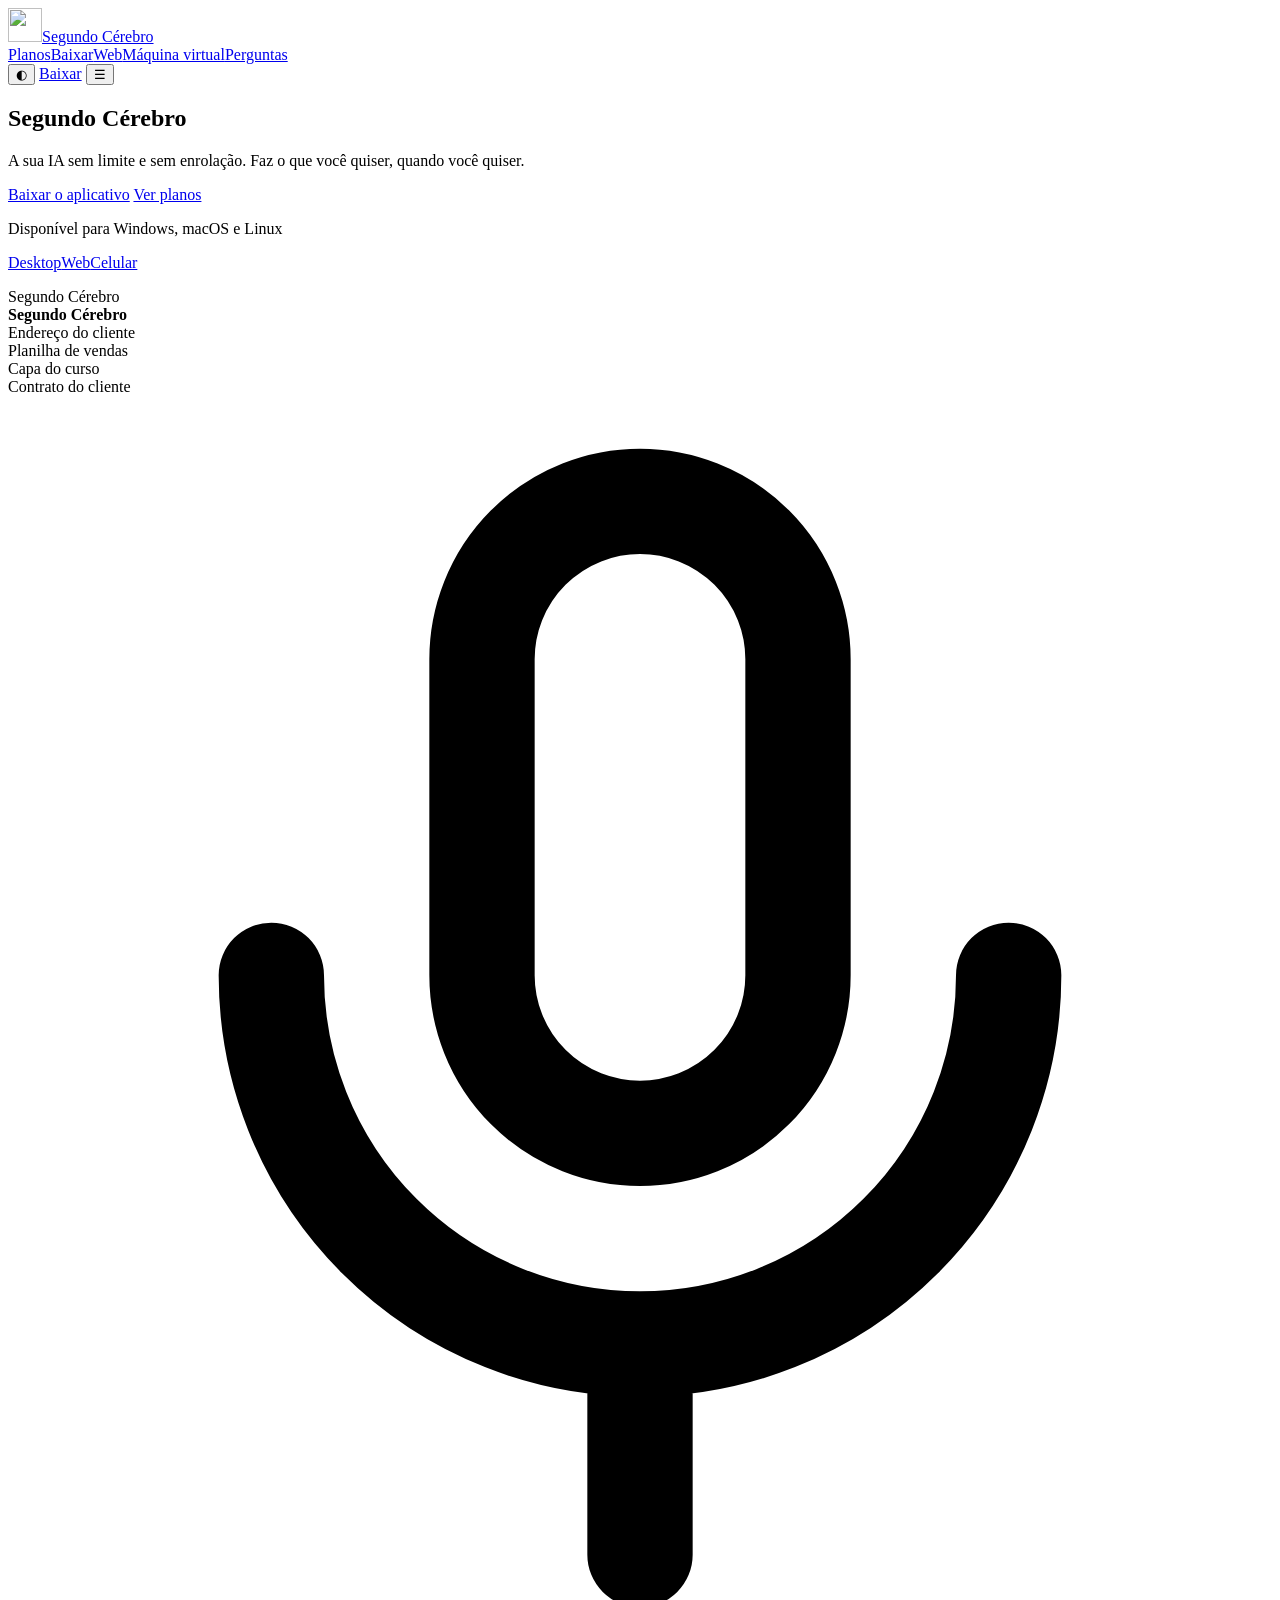
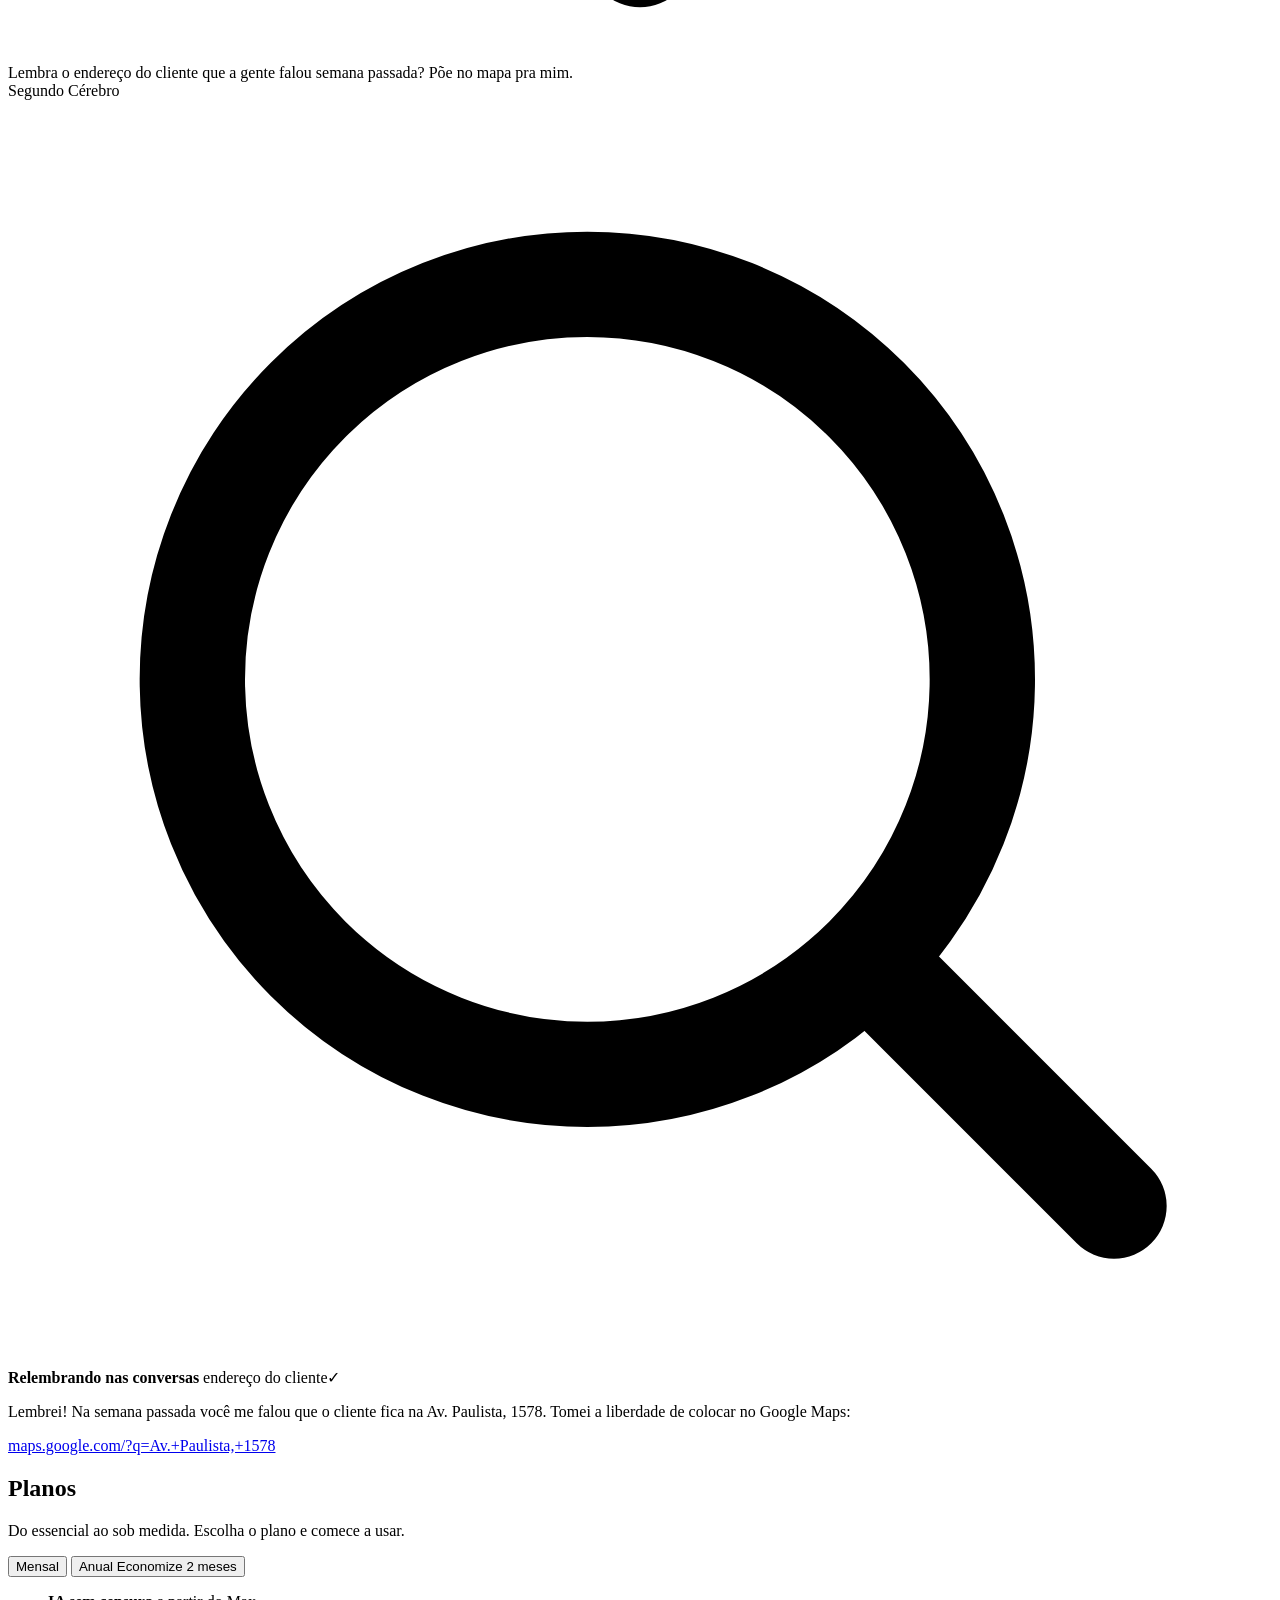
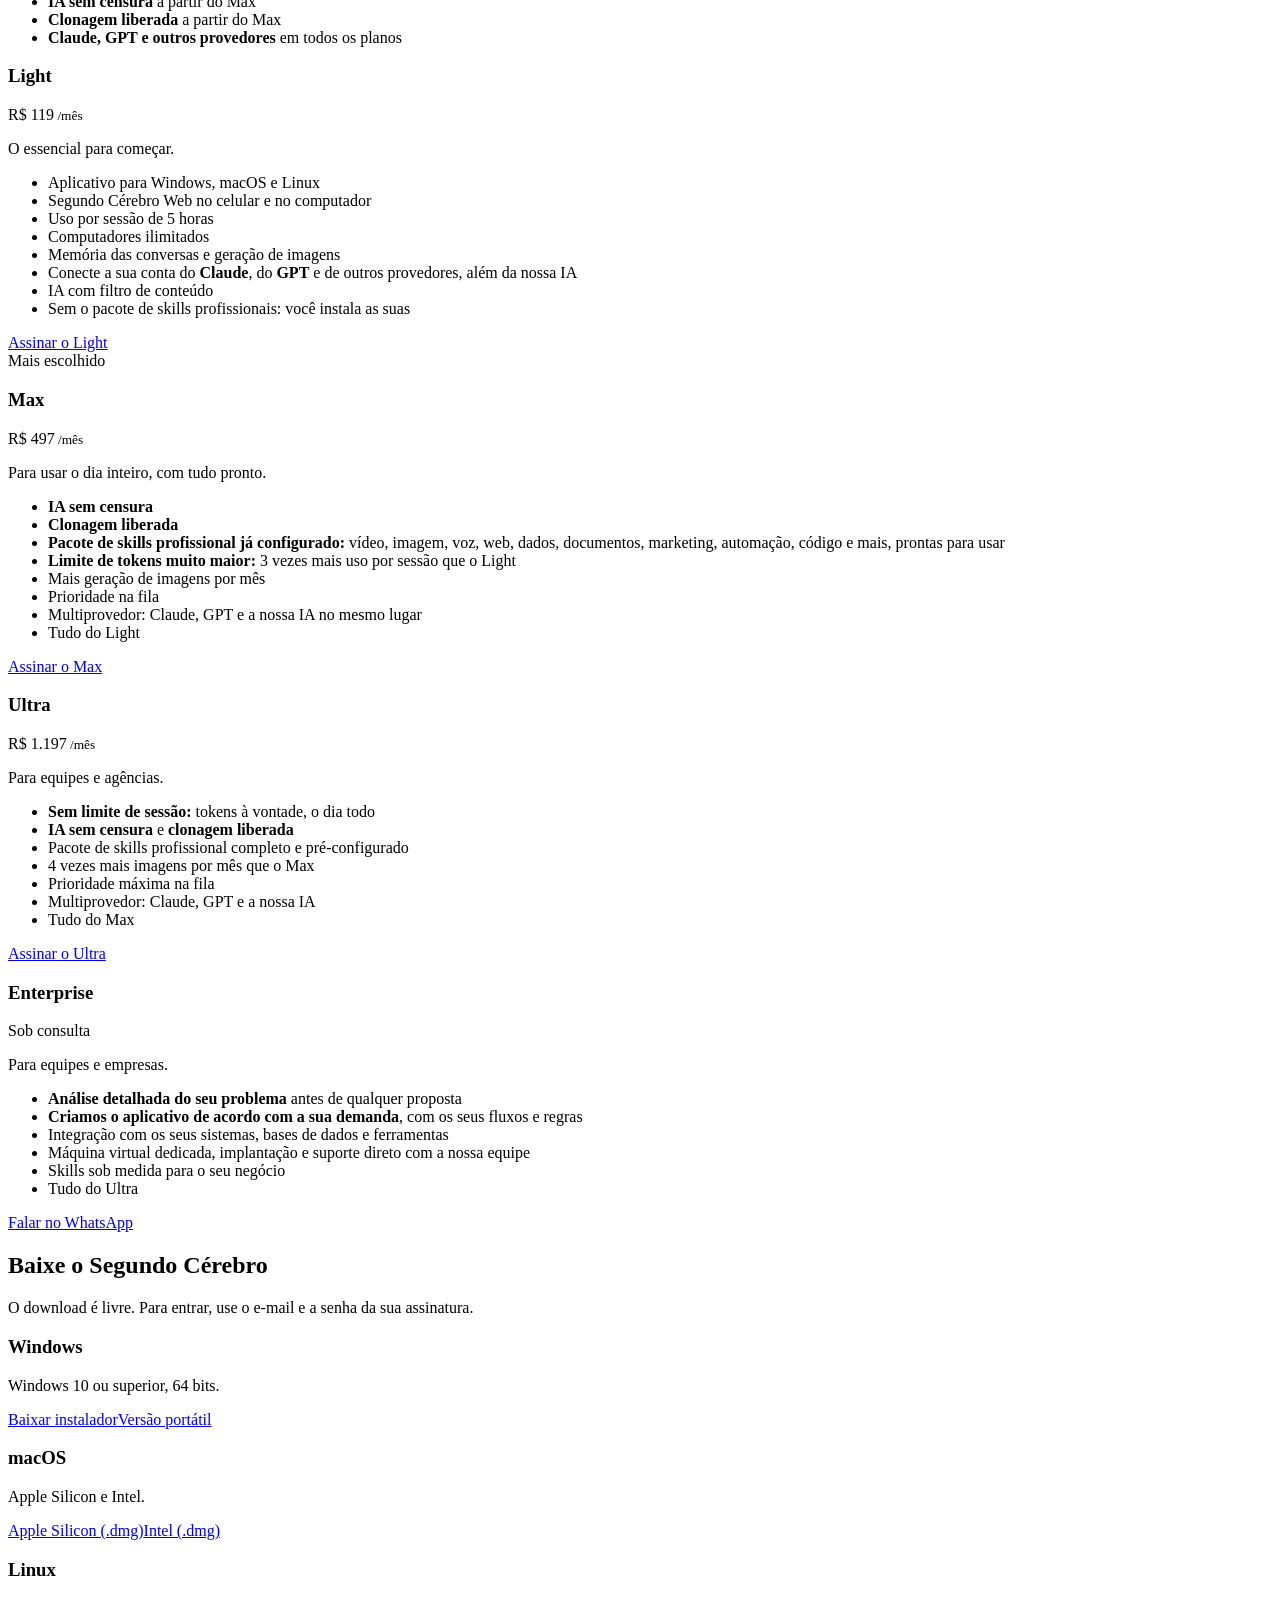
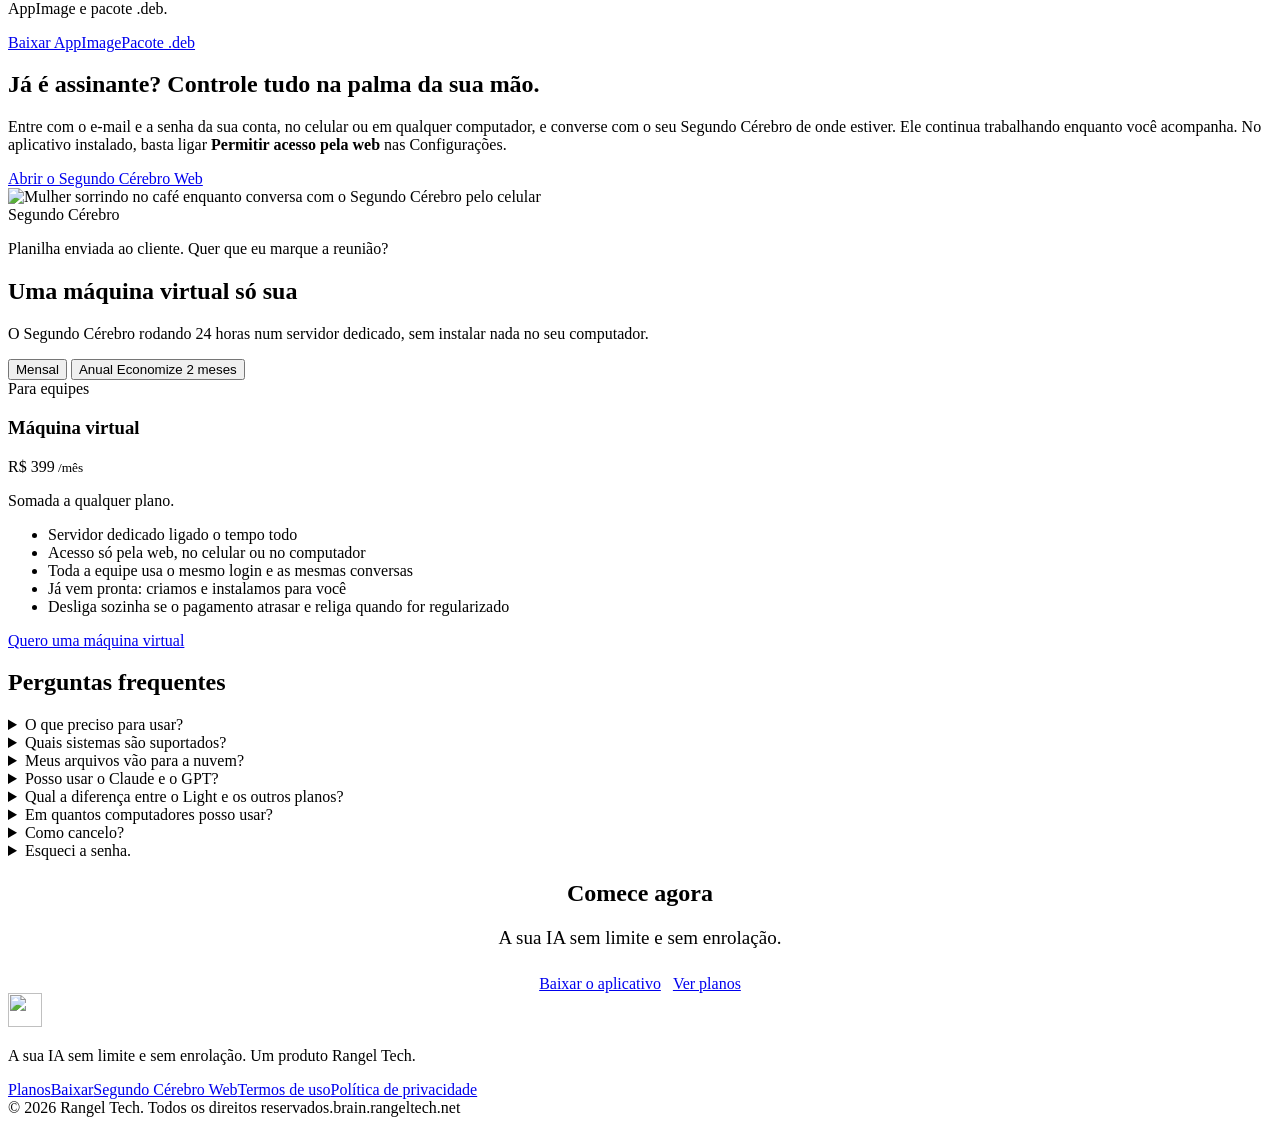
==== public/index.html @ 6debfc60 "Site: Ultra a R$ 1.197" ====
<!doctype html>
<html lang="pt-BR">
<head>
<meta charset="utf-8">
<meta name="viewport" content="width=device-width,initial-scale=1">
<title>Segundo Cérebro · a sua IA sem limite e sem enrolação</title>
<meta name="description" content="A sua IA sem limite e sem enrolação. Faz o que você quiser, quando você quiser.">
<meta property="og:title" content="Segundo Cérebro">
<meta property="og:description" content="O agente de IA que trabalha no seu computador: arquivos, navegador, código, imagens e memória das conversas.">
<meta property="og:type" content="website">
<meta property="og:url" content="https://brain.rangeltech.net/">
<meta name="theme-color" content="#faf6f0">
<link rel="icon" type="image/png" href="/assets/favicon.png">
<link rel="stylesheet" href="/assets/style.css?v=0.1.16">
<script>try{var t=localStorage.getItem('tema');if(t)document.documentElement.dataset.theme=t}catch(e){}</script>
</head>
<body>
<header class="topo">
  <div class="wrap">
    <a class="marca" href="/" aria-label="Segundo Cérebro, início"><img src="/assets/img/logo.png" alt="" width="34" height="34">Segundo Cérebro</a>
    <nav class="menu" id="menu" aria-label="Principal"><a href="#planos">Planos</a><a href="#baixar">Baixar</a><a href="#web">Web</a><a href="#maquina-virtual">Máquina virtual</a><a href="#faq">Perguntas</a></nav>
    <div class="topo-acoes">
      <button class="tema" id="tema" aria-label="Alternar claro e escuro" title="Alternar claro e escuro">◐</button>
      <a class="btn pri peq" href="#baixar" data-baixar>Baixar</a>
      <button class="burger" id="burger" aria-label="Abrir menu" aria-expanded="false" aria-controls="menu">☰</button>
    </div>
  </div>
</header>

<main>
<section class="hero" id="topo">
  <div class="wrap">
    <h1>Segundo Cérebro</h1>
    <p class="sub">A sua IA sem limite e sem enrolação. Faz o que você quiser, quando você quiser.</p>
    <div class="cta">
      <a class="btn pri" href="#baixar" data-baixar-grande>Baixar o aplicativo</a>
      <a class="btn sec" href="#planos">Ver planos</a>
    </div>
    <p class="nota">Disponível para Windows, macOS e Linux</p>
    <p class="superf"><a href="#baixar">Desktop</a><a href="#web">Web</a><a href="#web">Celular</a></p>

    <div class="janela" aria-hidden="true">
      <div class="janela-barra"><i></i><i></i><i></i><span>Segundo Cérebro</span></div>
      <div class="janela-corpo">
        <div class="lat">
          <b><img src="/assets/img/logo.png" alt="">Segundo Cérebro</b>
          <div class="it on">Endereço do cliente</div><div class="it">Planilha de vendas</div><div class="it">Capa do curso</div><div class="it">Contrato do cliente</div>
        </div>
        <div class="chat">
          <div class="bolha"><span class="mic" title="ditado por voz"><svg viewBox="0 0 24 24" fill="none" stroke="currentColor" stroke-width="2" stroke-linecap="round" stroke-linejoin="round"><rect x="9" y="2" width="6" height="12" rx="3"/><path d="M5 11a7 7 0 0 0 14 0M12 18v4"/></svg></span>Lembra o endereço do cliente que a gente falou semana passada? Põe no mapa pra mim.</div>
          <div class="resp">
            <div class="quem"><img src="/assets/img/logo.png" alt="">Segundo Cérebro</div>
            <div class="ferr"><svg viewBox="0 0 24 24" fill="none" stroke="currentColor" stroke-width="2" stroke-linecap="round" stroke-linejoin="round"><circle cx="11" cy="11" r="7.5"/><path d="m21 21-4.3-4.3"/></svg><span><b>Relembrando nas conversas</b> endereço do cliente</span><span class="ok">✓</span></div>
            <p>Lembrei! Na semana passada você me falou que o cliente fica na Av. Paulista, 1578. Tomei a liberdade de colocar no Google Maps:</p>
            <a class="lnk" href="#" tabindex="-1">maps.google.com/?q=Av.+Paulista,+1578</a>
          </div>
        </div>
      </div>
    </div>
  </div>
</section>

<section id="planos" class="alt">
  <div class="wrap">
    <div class="tit"><h2>Planos</h2><p>Do essencial ao sob medida. Escolha o plano e comece a usar.</p></div>
    <div class="alterna" role="group" aria-label="Ciclo de cobrança">
      <button type="button" data-ciclo="mensal" aria-pressed="false">Mensal</button>
      <button type="button" data-ciclo="anual" aria-pressed="true">Anual <span class="etq">Economize 2 meses</span></button>
    </div>
    <ul class="destaques" aria-label="Diferenciais">
      <li><b>IA sem censura</b> a partir do Max</li>
      <li><b>Clonagem liberada</b> a partir do Max</li>
      <li><b>Claude, GPT e outros provedores</b> em todos os planos</li>
    </ul>
    <div class="planos quatro">
      <article class="plano">
        <h3>Light</h3><div class="p">R$ 119<small> /mês</small></div><p class="desc">O essencial para começar.</p>
        <ul>
          <li>Aplicativo para Windows, macOS e Linux</li>
          <li>Segundo Cérebro Web no celular e no computador</li>
          <li>Uso por sessão de 5 horas</li>
          <li>Computadores ilimitados</li>
          <li>Memória das conversas e geração de imagens</li>
          <li>Conecte a sua conta do <b>Claude</b>, do <b>GPT</b> e de outros provedores, além da nossa IA</li>
          <li>IA com filtro de conteúdo</li>
          <li class="nao">Sem o pacote de skills profissionais: você instala as suas</li>
        </ul>
        <a class="btn sec" data-plano="light" href="#planos">Assinar o Light</a>
      </article>
      <article class="plano dest">
        <span class="flag">Mais escolhido</span>
        <h3>Max</h3><div class="p">R$ 497<small> /mês</small></div><p class="desc">Para usar o dia inteiro, com tudo pronto.</p>
        <ul>
          <li><b>IA sem censura</b></li>
          <li><b>Clonagem liberada</b></li>
          <li><b>Pacote de skills profissional já configurado:</b> vídeo, imagem, voz, web, dados, documentos, marketing, automação, código e mais, prontas para usar</li>
          <li><b>Limite de tokens muito maior:</b> 3 vezes mais uso por sessão que o Light</li>
          <li>Mais geração de imagens por mês</li>
          <li>Prioridade na fila</li>
          <li>Multiprovedor: Claude, GPT e a nossa IA no mesmo lugar</li>
          <li>Tudo do Light</li>
        </ul>
        <a class="btn pri" data-plano="max" href="#planos">Assinar o Max</a>
      </article>
      <article class="plano">
        <h3>Ultra</h3><div class="p">R$ 1.197<small> /mês</small></div><p class="desc">Para equipes e agências.</p>
        <ul>
          <li><b>Sem limite de sessão:</b> tokens à vontade, o dia todo</li>
          <li><b>IA sem censura</b> e <b>clonagem liberada</b></li>
          <li>Pacote de skills profissional completo e pré-configurado</li>
          <li>4 vezes mais imagens por mês que o Max</li>
          <li>Prioridade máxima na fila</li>
          <li>Multiprovedor: Claude, GPT e a nossa IA</li>
          <li>Tudo do Max</li>
        </ul>
        <a class="btn sec" data-plano="ultra" href="#planos">Assinar o Ultra</a>
      </article>
      <article class="plano">
        <h3>Enterprise</h3><div class="p consulta">Sob consulta</div><p class="desc">Para equipes e empresas.</p>
        <ul>
          <li><b>Análise detalhada do seu problema</b> antes de qualquer proposta</li>
          <li><b>Criamos o aplicativo de acordo com a sua demanda</b>, com os seus fluxos e regras</li>
          <li>Integração com os seus sistemas, bases de dados e ferramentas</li>
          <li>Máquina virtual dedicada, implantação e suporte direto com a nossa equipe</li>
          <li>Skills sob medida para o seu negócio</li>
          <li>Tudo do Ultra</li>
        </ul>
        <a class="btn pri" data-wa href="https://wa.me/5562985613482?text=Ol%C3%A1%21%20Quero%20falar%20sobre%20o%20plano%20Enterprise%20do%20Segundo%20C%C3%A9rebro." rel="noopener">Falar no WhatsApp</a>
      </article>
    </div>
    <p class="nota-plano" id="nota-planos"></p>
  </div>
</section>

<section id="baixar">
  <div class="wrap">
    <div class="tit"><h2>Baixe o Segundo Cérebro</h2><p>O download é livre. Para entrar, use o e-mail e a senha da sua assinatura.</p></div>
    <div class="downs">
      <article class="down" data-os="win"><h3>Windows</h3><p>Windows 10 ou superior, 64 bits.</p><div class="btns"><a class="btn pri" data-asset="win-setup" href="https://github.com/RangelTech/second-brain/releases/latest/download/Segundo-Cerebro-Windows.exe">Baixar instalador</a><a class="btn sec peq" data-asset="win-portable" href="https://github.com/RangelTech/second-brain/releases/latest/download/Segundo-Cerebro-Windows-Portatil.exe">Versão portátil</a></div></article>
      <article class="down" data-os="mac"><h3>macOS</h3><p>Apple Silicon e Intel.</p><div class="btns"><a class="btn pri" data-asset="mac-arm" href="https://github.com/RangelTech/second-brain/releases/latest/download/Segundo-Cerebro-macOS-arm64.dmg">Apple Silicon (.dmg)</a><a class="btn sec peq" data-asset="mac-intel" href="https://github.com/RangelTech/second-brain/releases/latest/download/Segundo-Cerebro-macOS-x64.dmg">Intel (.dmg)</a></div></article>
      <article class="down" data-os="linux"><h3>Linux</h3><p>AppImage e pacote .deb.</p><div class="btns"><a class="btn pri" data-asset="linux-appimage" href="https://github.com/RangelTech/second-brain/releases/latest/download/Segundo-Cerebro-Linux.AppImage">Baixar AppImage</a><a class="btn sec peq" data-asset="linux-deb" href="https://github.com/RangelTech/second-brain/releases/latest/download/Segundo-Cerebro-Linux.deb">Pacote .deb</a></div></article>
    </div>
    <p class="versao" id="versao"></p>
  </div>
</section>

<section id="web" class="alt">
  <div class="wrap web">
    <div>
      <h2>Já é assinante? Controle tudo na palma da sua mão.</h2>
      <p>Entre com o e-mail e a senha da sua conta, no celular ou em qualquer computador, e converse com o seu Segundo Cérebro de onde estiver. Ele continua trabalhando enquanto você acompanha. No aplicativo instalado, basta ligar <b>Permitir acesso pela web</b> nas Configurações.</p>
      <a class="btn pri" data-web href="https://remoto.rangeltech.net/" rel="noopener">Abrir o Segundo Cérebro Web</a>
    </div>
    <div class="foto"><img src="/assets/img/celular.jpg" alt="Mulher sorrindo no café enquanto conversa com o Segundo Cérebro pelo celular" width="900" height="797" loading="lazy">
      <div class="flutua"><div class="quem"><img src="/assets/img/logo.png" alt="">Segundo Cérebro</div><p>Planilha enviada ao cliente. Quer que eu marque a reunião?</p></div></div>
  </div>
</section>

<section id="maquina-virtual">
  <div class="wrap">
    <div class="tit"><h2>Uma máquina virtual só sua</h2><p>O Segundo Cérebro rodando 24 horas num servidor dedicado, sem instalar nada no seu computador.</p></div>
    <div class="alterna" role="group" aria-label="Ciclo de cobrança">
      <button type="button" data-ciclo="mensal" aria-pressed="false">Mensal</button>
      <button type="button" data-ciclo="anual" aria-pressed="true">Anual <span class="etq">Economize 2 meses</span></button>
    </div>
    <div class="planos" style="grid-template-columns:minmax(0,420px);justify-content:center">
      <article class="plano dest">
        <span class="flag">Para equipes</span>
        <h3>Máquina virtual</h3><div class="p">R$ 399<small> /mês</small></div><p class="desc">Somada a qualquer plano.</p>
        <ul>
          <li>Servidor dedicado ligado o tempo todo</li>
          <li>Acesso só pela web, no celular ou no computador</li>
          <li>Toda a equipe usa o mesmo login e as mesmas conversas</li>
          <li>Já vem pronta: criamos e instalamos para você</li>
          <li>Desliga sozinha se o pagamento atrasar e religa quando for regularizado</li>
        </ul>
        <a class="btn pri" data-plano="vm" href="#maquina-virtual">Quero uma máquina virtual</a>
      </article>
    </div>
    <p class="nota-plano" id="nota-vm"></p>
  </div>
</section>

<section id="faq">
  <div class="wrap">
    <div class="tit"><h2>Perguntas frequentes</h2></div>
    <div class="faq">
      <details><summary>O que preciso para usar?</summary><p>Baixar o aplicativo (grátis) e ter uma assinatura ativa. Depois do pagamento você cria a sua senha, nossa equipe libera o acesso e é só entrar com e-mail e senha.</p></details>
      <details><summary>Quais sistemas são suportados?</summary><p>Windows 10 ou superior, macOS (Apple Silicon e Intel) e Linux (AppImage e .deb).</p></details>
      <details><summary>Meus arquivos vão para a nuvem?</summary><p>O agente trabalha no seu computador, na pasta que você escolhe. O que você escreve para a IA é processado nos nossos servidores para gerar a resposta.</p></details>
      <details><summary>Posso usar o Claude e o GPT?</summary><p>Sim, em todos os planos. Além da nossa IA, você conecta a sua conta do Claude, do GPT e de outros provedores e escolhe qual usar em cada conversa.</p></details>
      <details><summary>Qual a diferença entre o Light e os outros planos?</summary><p>O Light traz o essencial, com filtro de conteúdo e sem o pacote de skills. A partir do Max a IA é sem censura, a clonagem é liberada, o limite de uso é bem maior e o pacote de skills profissional já vem configurado.</p></details>
      <details><summary>Em quantos computadores posso usar?</summary><p>Em quantos você quiser: não há limite de computadores.</p></details>
      <details><summary>Como cancelo?</summary><p>Pela própria Cakto, no link do seu comprovante. O acesso vale até o fim do período pago.</p></details>
      <details><summary>Esqueci a senha.</summary><p>No aplicativo, toque em “Esqueci a senha” e informe o e-mail. Se não receber o link, fale com o suporte.</p></details>
    </div>
  </div>
</section>

<section class="alt fechar">
  <div class="wrap" style="text-align:center">
    <h2>Comece agora</h2>
    <p style="color:var(--mut);margin:14px 0 26px;font-size:19px">A sua IA sem limite e sem enrolação.</p>
    <div class="cta" style="display:flex;gap:12px;justify-content:center;flex-wrap:wrap"><a class="btn pri" href="#baixar" data-baixar-grande>Baixar o aplicativo</a><a class="btn sec" href="#planos">Ver planos</a></div>
  </div>
</section>
</main>

<footer class="fim">
  <div class="wrap">
    <div class="cols">
      <div><a class="marca" href="/" style="color:#fff"><img src="/assets/img/logo.png" alt="" width="34" height="34">Segundo Cérebro</a><p>A sua IA sem limite e sem enrolação. Um produto Rangel Tech.</p></div>
      <nav aria-label="Rodapé"><a href="#planos">Planos</a><a href="#baixar">Baixar</a><a href="#web">Segundo Cérebro Web</a><a href="/termos-de-uso/">Termos de uso</a><a href="/politica-de-privacidade/">Política de privacidade</a></nav>
    </div>
    <div class="copy"><span>© 2026 Rangel Tech. Todos os direitos reservados.</span><span>brain.rangeltech.net</span></div>
  </div>
</footer>
<div class="modal" id="modal-plano" role="dialog" aria-modal="true" aria-labelledby="mp-titulo" hidden>
  <div class="modal-caixa">
    <button class="modal-fechar" type="button" aria-label="Fechar" data-fechar>&times;</button>
    <div class="mp-resumo">
      <div class="alterna" role="group" aria-label="Ciclo de cobrança" style="margin:0 0 14px;width:100%">
        <button type="button" data-ciclo="mensal" aria-pressed="false" style="flex:1;justify-content:center">Mensal</button>
        <button type="button" data-ciclo="anual" aria-pressed="true" style="flex:1;justify-content:center">Anual <span class="etq">Economize 2 meses</span></button>
      </div>
      <span class="mp-rotulo">Seu plano</span>
      <h3 id="mp-titulo"></h3>
      <div class="p" id="mp-preco"></div>
      <p class="anual-info" id="mp-anual" hidden></p>
      <ul id="mp-lista"></ul>
    </div>
    <div class="mp-vm">
      <h4>Quer adicionar uma máquina virtual?</h4>
      <ul>
        <li>Servidor dedicado ligado 24 horas por dia, 7 dias por semana</li>
        <li>Acesso pelo celular ou pelo computador</li>
        <li>A equipe cuida e corrige se der algum problema</li>
        <li>Já vem pronta: criamos e instalamos para você</li>
        <li>Toda a equipe no mesmo login</li>
      </ul>
      <p class="mp-soma" id="mp-soma"><b>+ R$ 399</b> por mês, somados ao plano. Total: <b id="mp-total"></b> por mês.</p>
      <div class="mp-botoes">
        <a class="btn pri" id="mp-sim" href="#" rel="noopener">Sim, adicionar a máquina virtual</a>
        <a class="btn sec" id="mp-nao" href="#" rel="noopener">Não, só o plano</a>
      </div>
    </div>
  </div>
</div>
<script src="/assets/config.js?v=0.1.16"></script>
<script src="/assets/app.js?v=0.1.16"></script>
</body>
</html>
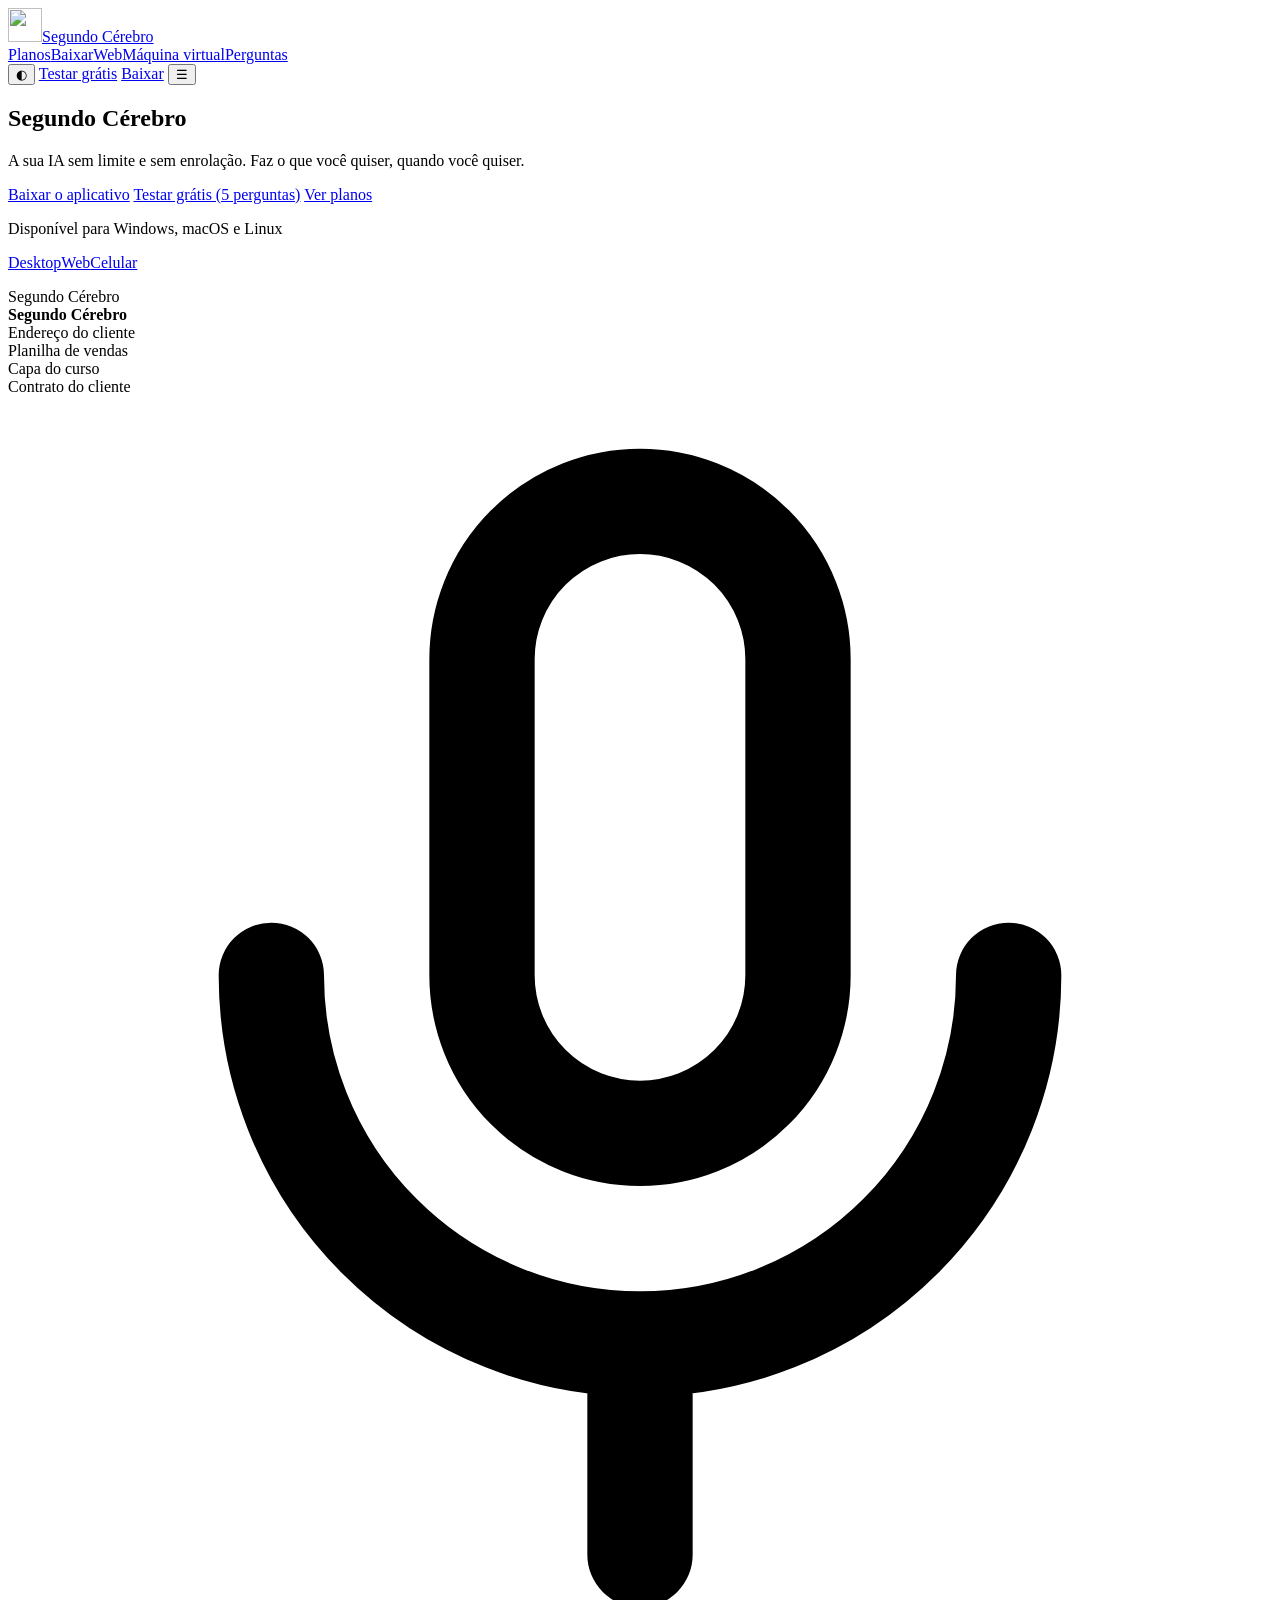
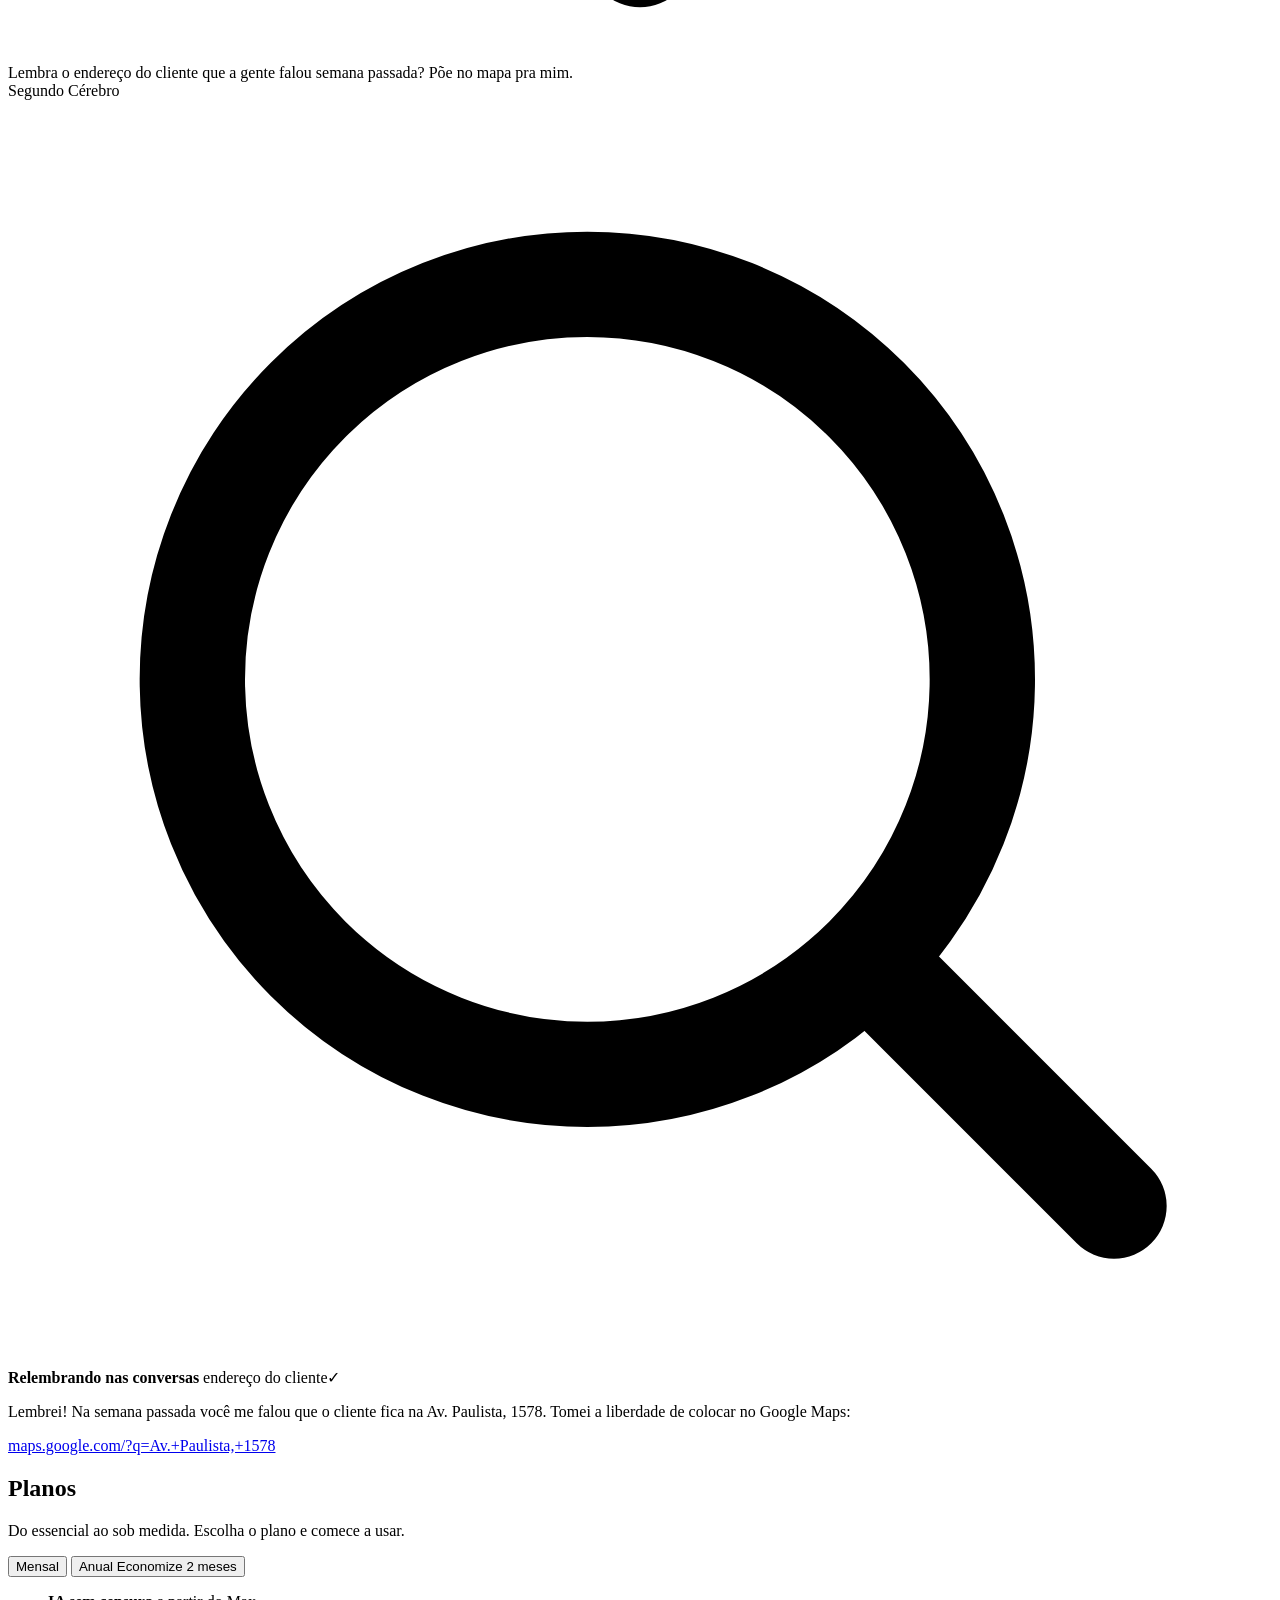
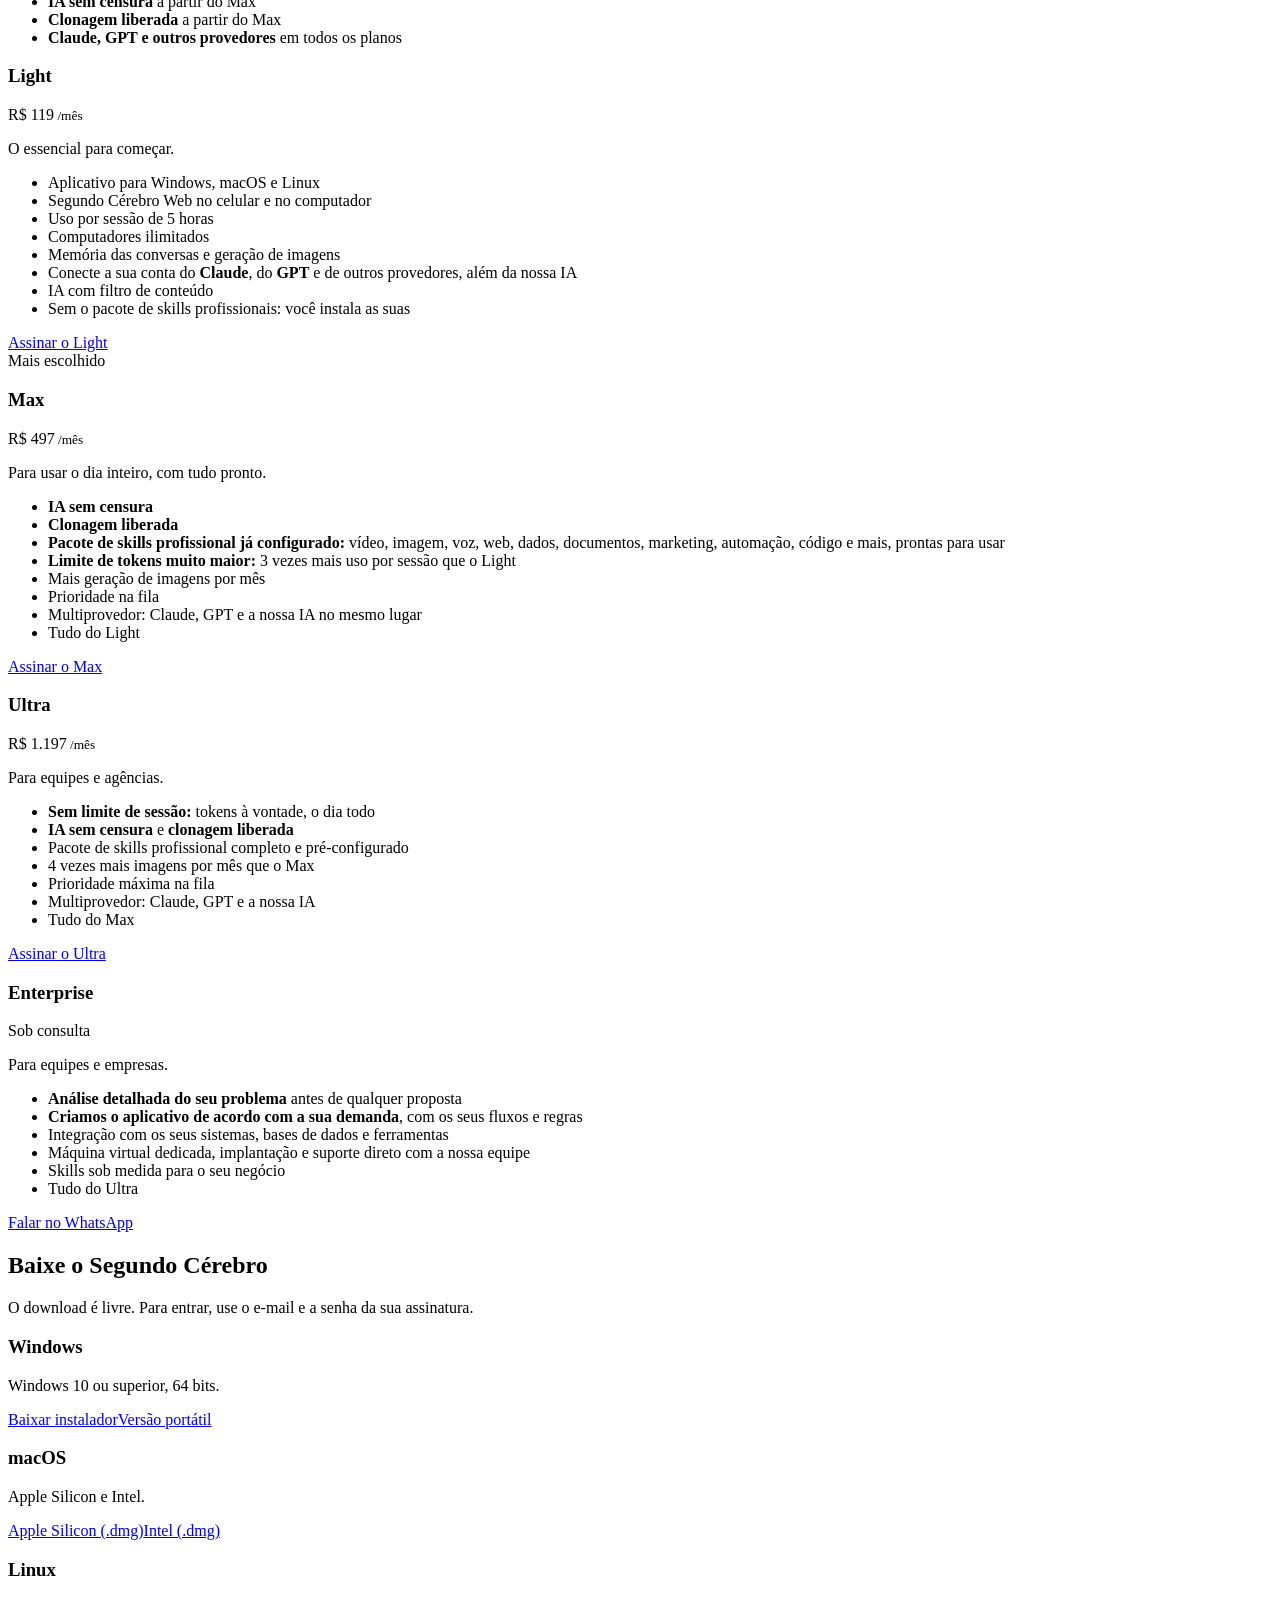
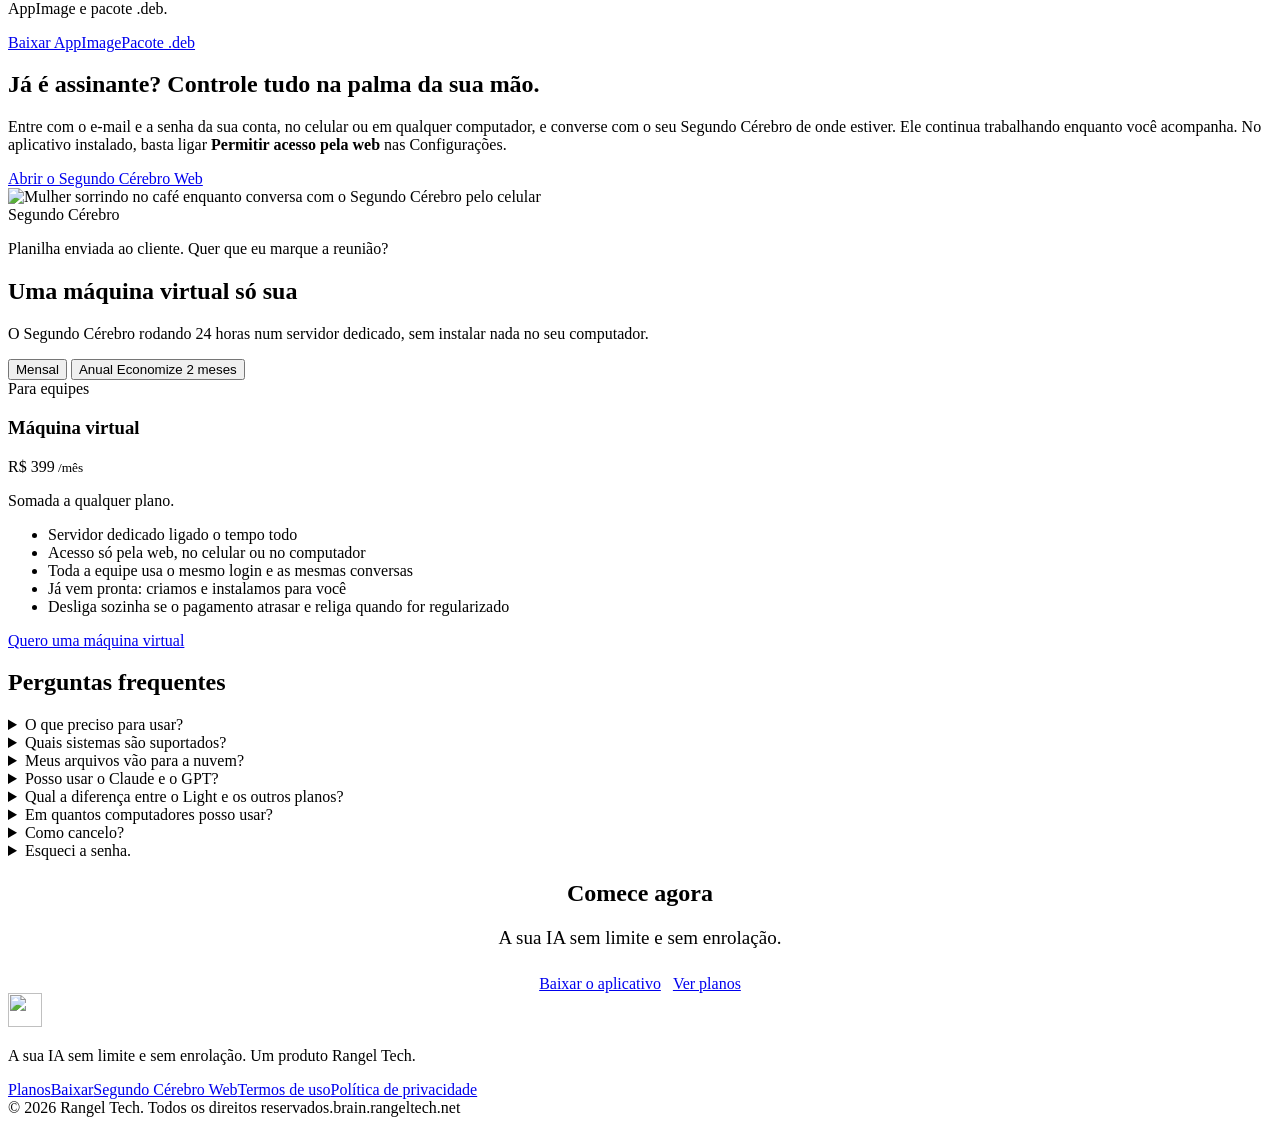
==== commit cc53eed8: "Teste gratis: pagina /testar (cadastro, codigo por e-mail, chat de 5 perguntas, planos no fim) e bot" ====
--- a/public/index.html
+++ b/public/index.html
@@ -11,7 +11,7 @@
 <meta property="og:url" content="https://brain.rangeltech.net/">
 <meta name="theme-color" content="#faf6f0">
 <link rel="icon" type="image/png" href="/assets/favicon.png">
-<link rel="stylesheet" href="/assets/style.css?v=0.1.16">
+<link rel="stylesheet" href="/assets/style.css?v=0.1.17">
 <script>try{var t=localStorage.getItem('tema');if(t)document.documentElement.dataset.theme=t}catch(e){}</script>
 </head>
 <body>
@@ -21,6 +21,7 @@
     <nav class="menu" id="menu" aria-label="Principal"><a href="#planos">Planos</a><a href="#baixar">Baixar</a><a href="#web">Web</a><a href="#maquina-virtual">Máquina virtual</a><a href="#faq">Perguntas</a></nav>
     <div class="topo-acoes">
       <button class="tema" id="tema" aria-label="Alternar claro e escuro" title="Alternar claro e escuro">◐</button>
+      <a class="btn sec peq" href="/testar/">Testar grátis</a>
       <a class="btn pri peq" href="#baixar" data-baixar>Baixar</a>
       <button class="burger" id="burger" aria-label="Abrir menu" aria-expanded="false" aria-controls="menu">☰</button>
     </div>
@@ -34,6 +35,7 @@
     <p class="sub">A sua IA sem limite e sem enrolação. Faz o que você quiser, quando você quiser.</p>
     <div class="cta">
       <a class="btn pri" href="#baixar" data-baixar-grande>Baixar o aplicativo</a>
+      <a class="btn sec" href="/testar/">Testar grátis (5 perguntas)</a>
       <a class="btn sec" href="#planos">Ver planos</a>
     </div>
     <p class="nota">Disponível para Windows, macOS e Linux</p>
@@ -246,7 +248,7 @@
     </div>
   </div>
 </div>
-<script src="/assets/config.js?v=0.1.16"></script>
-<script src="/assets/app.js?v=0.1.16"></script>
+<script src="/assets/config.js?v=0.1.17"></script>
+<script src="/assets/app.js?v=0.1.17"></script>
 </body>
 </html>
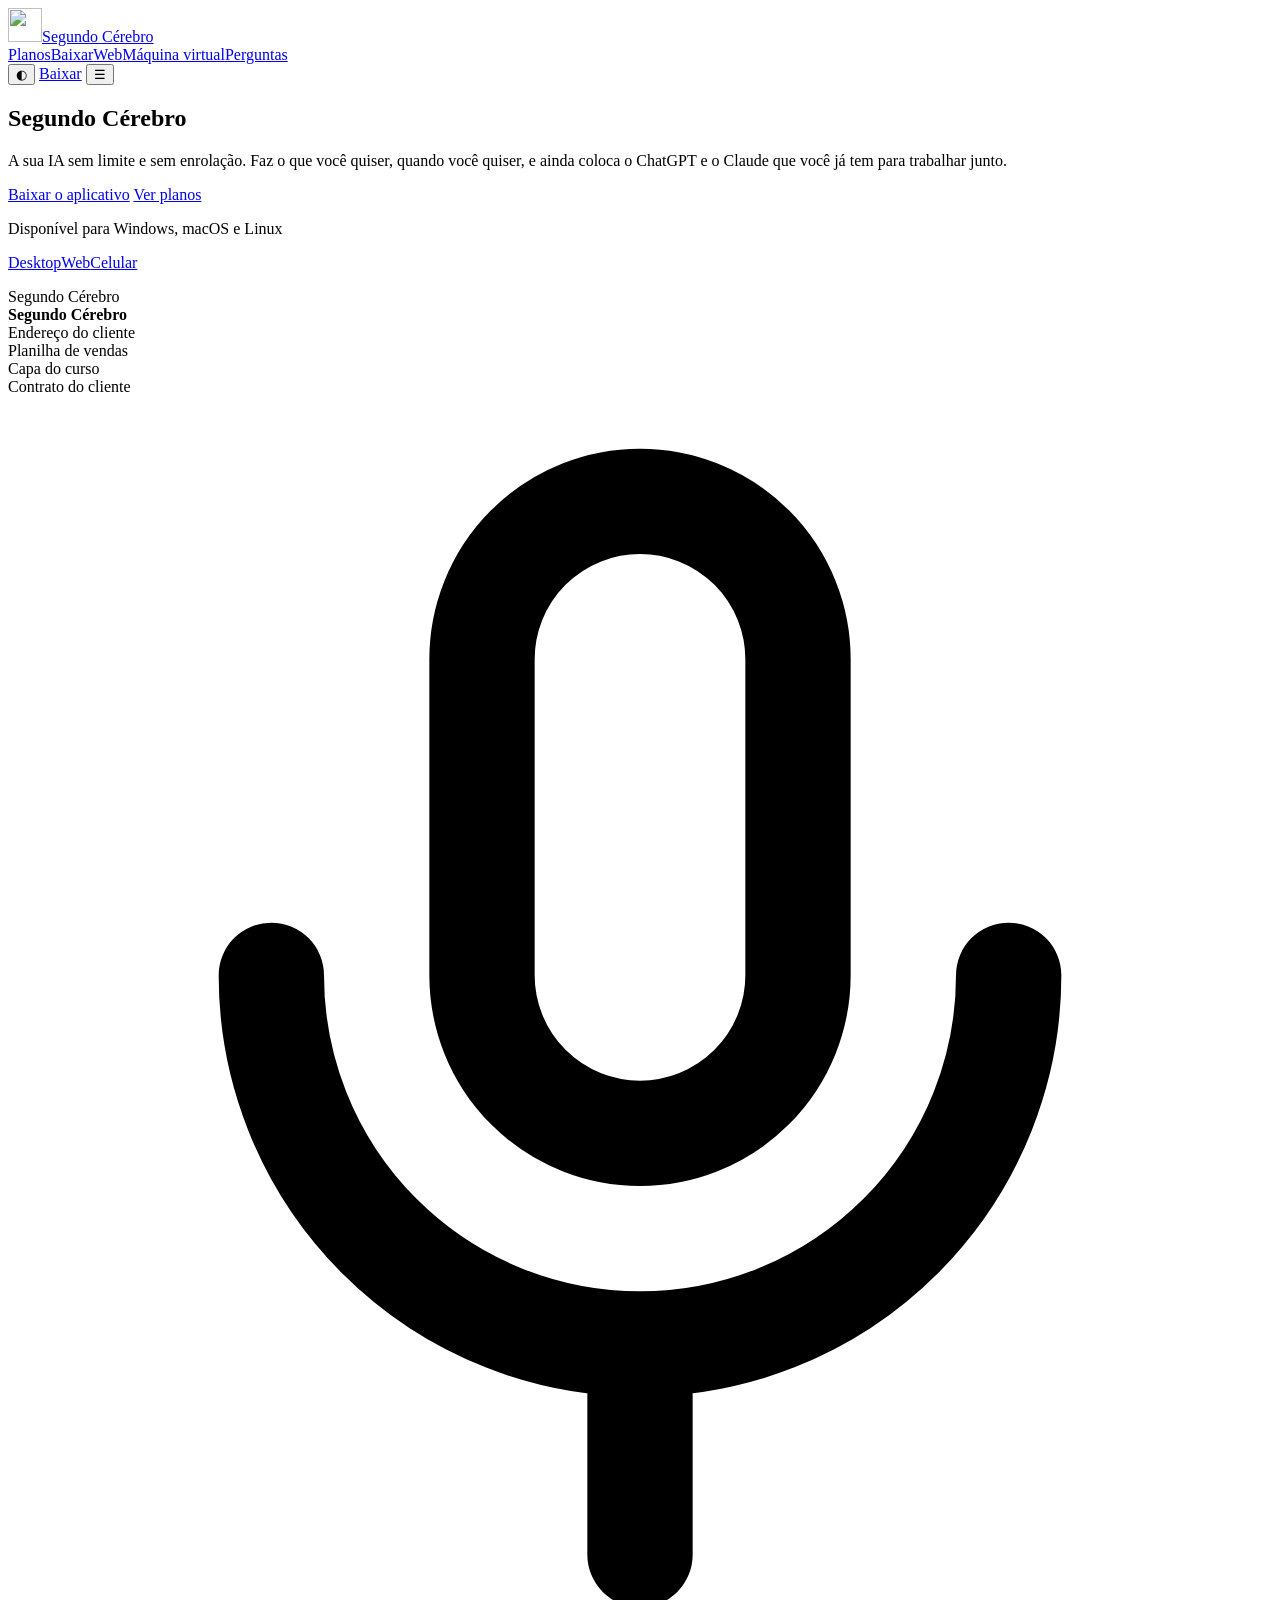
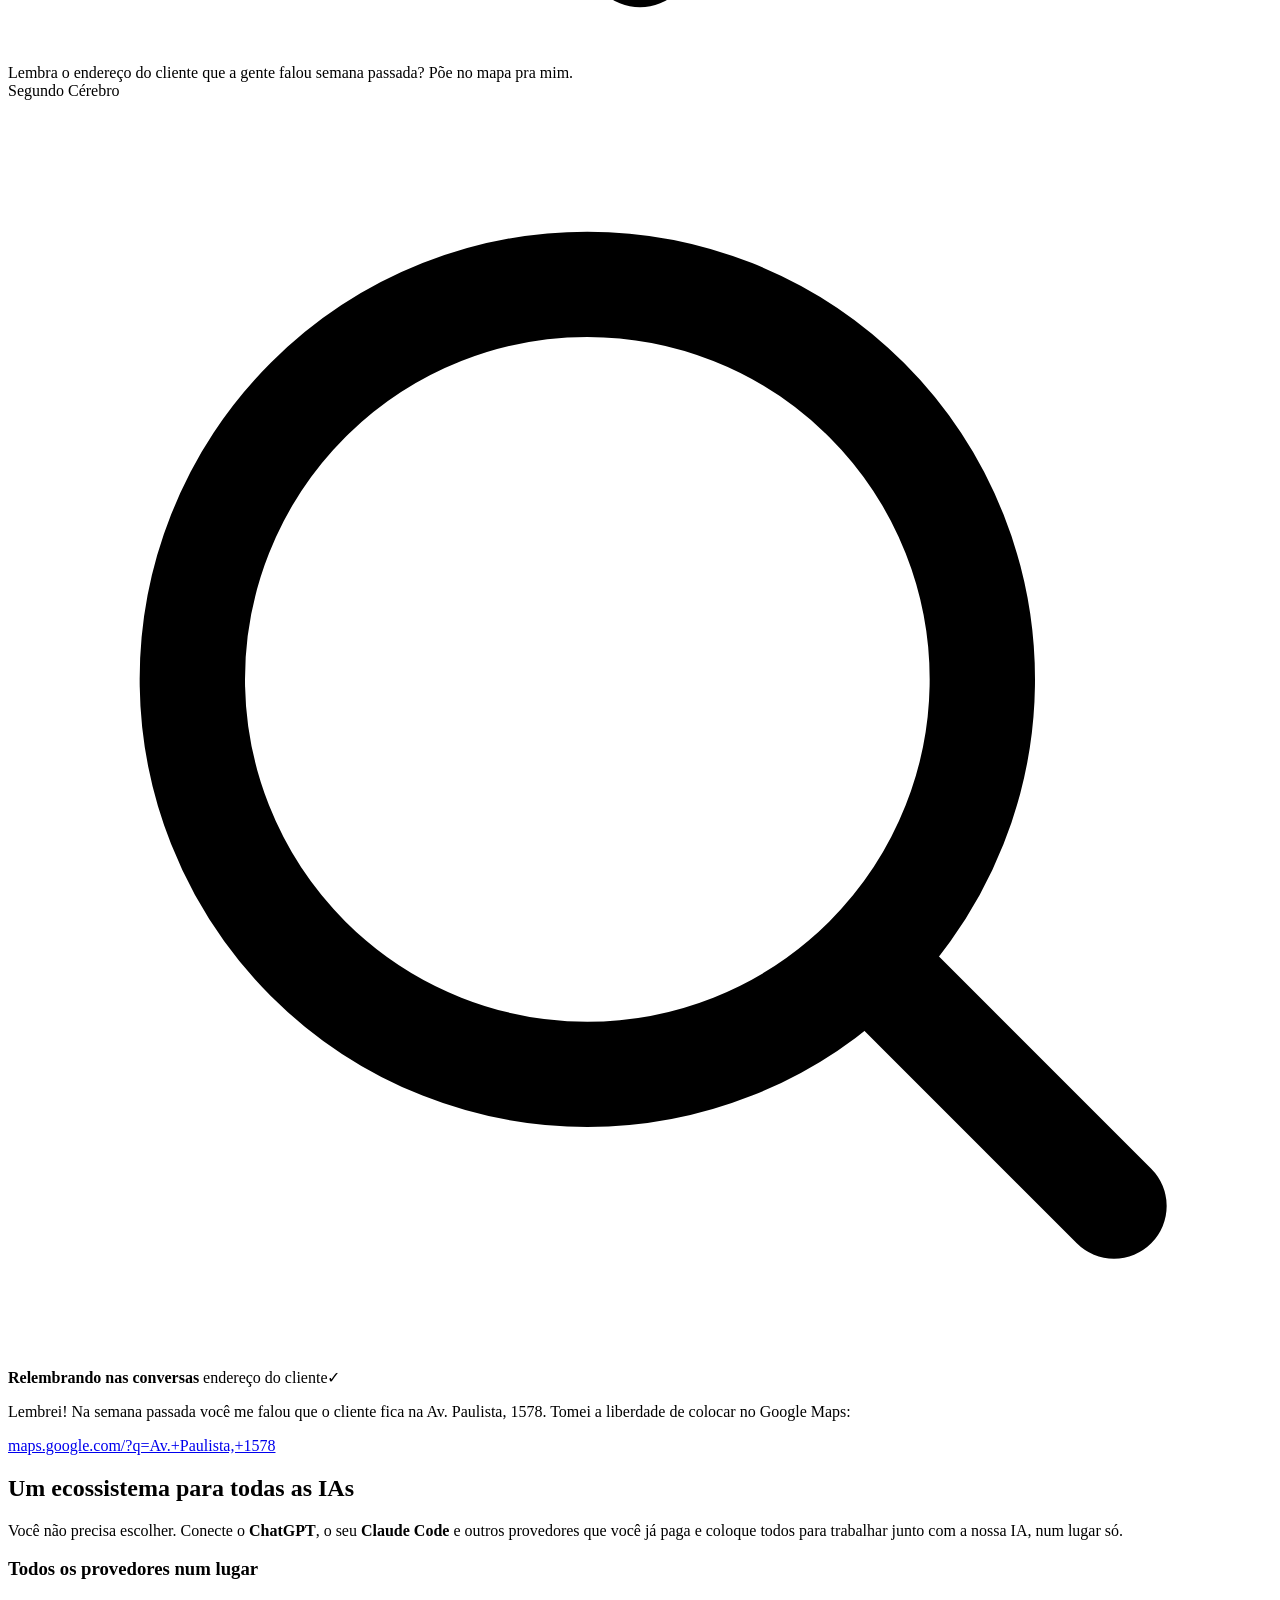
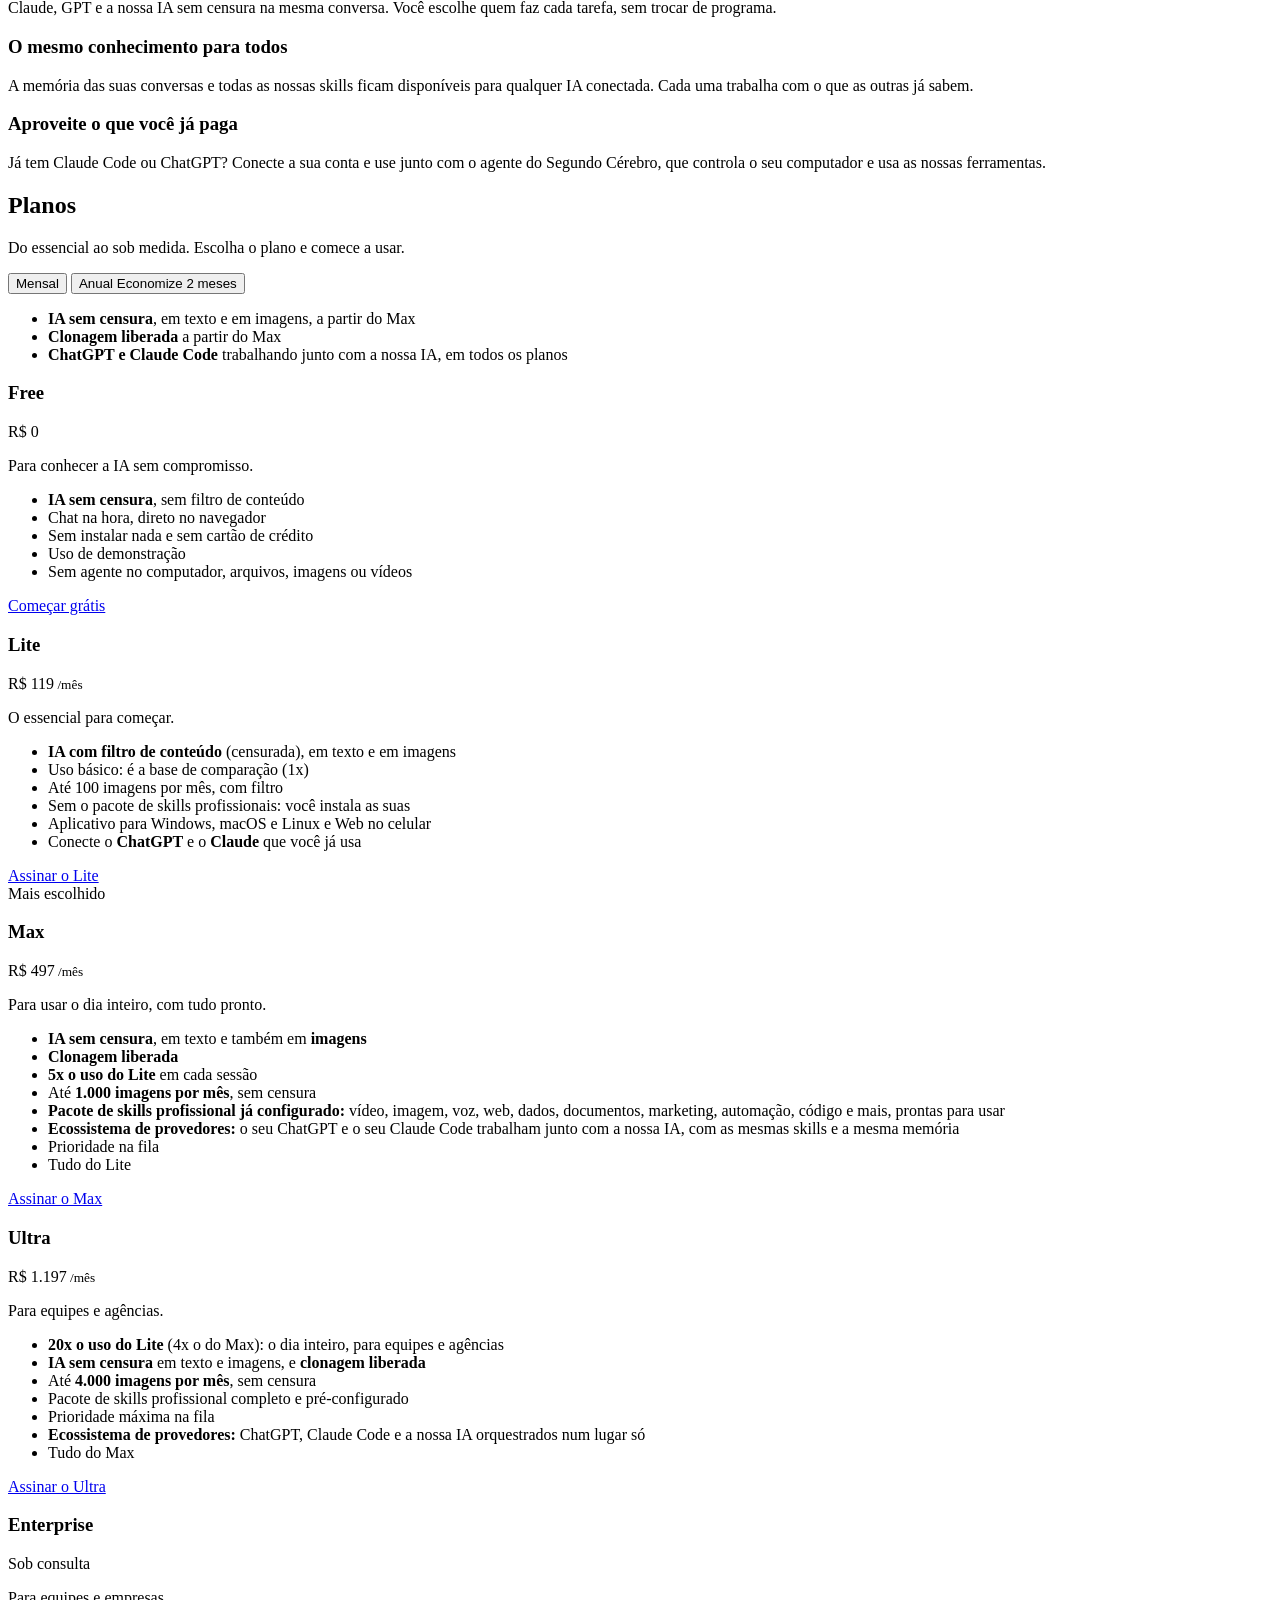
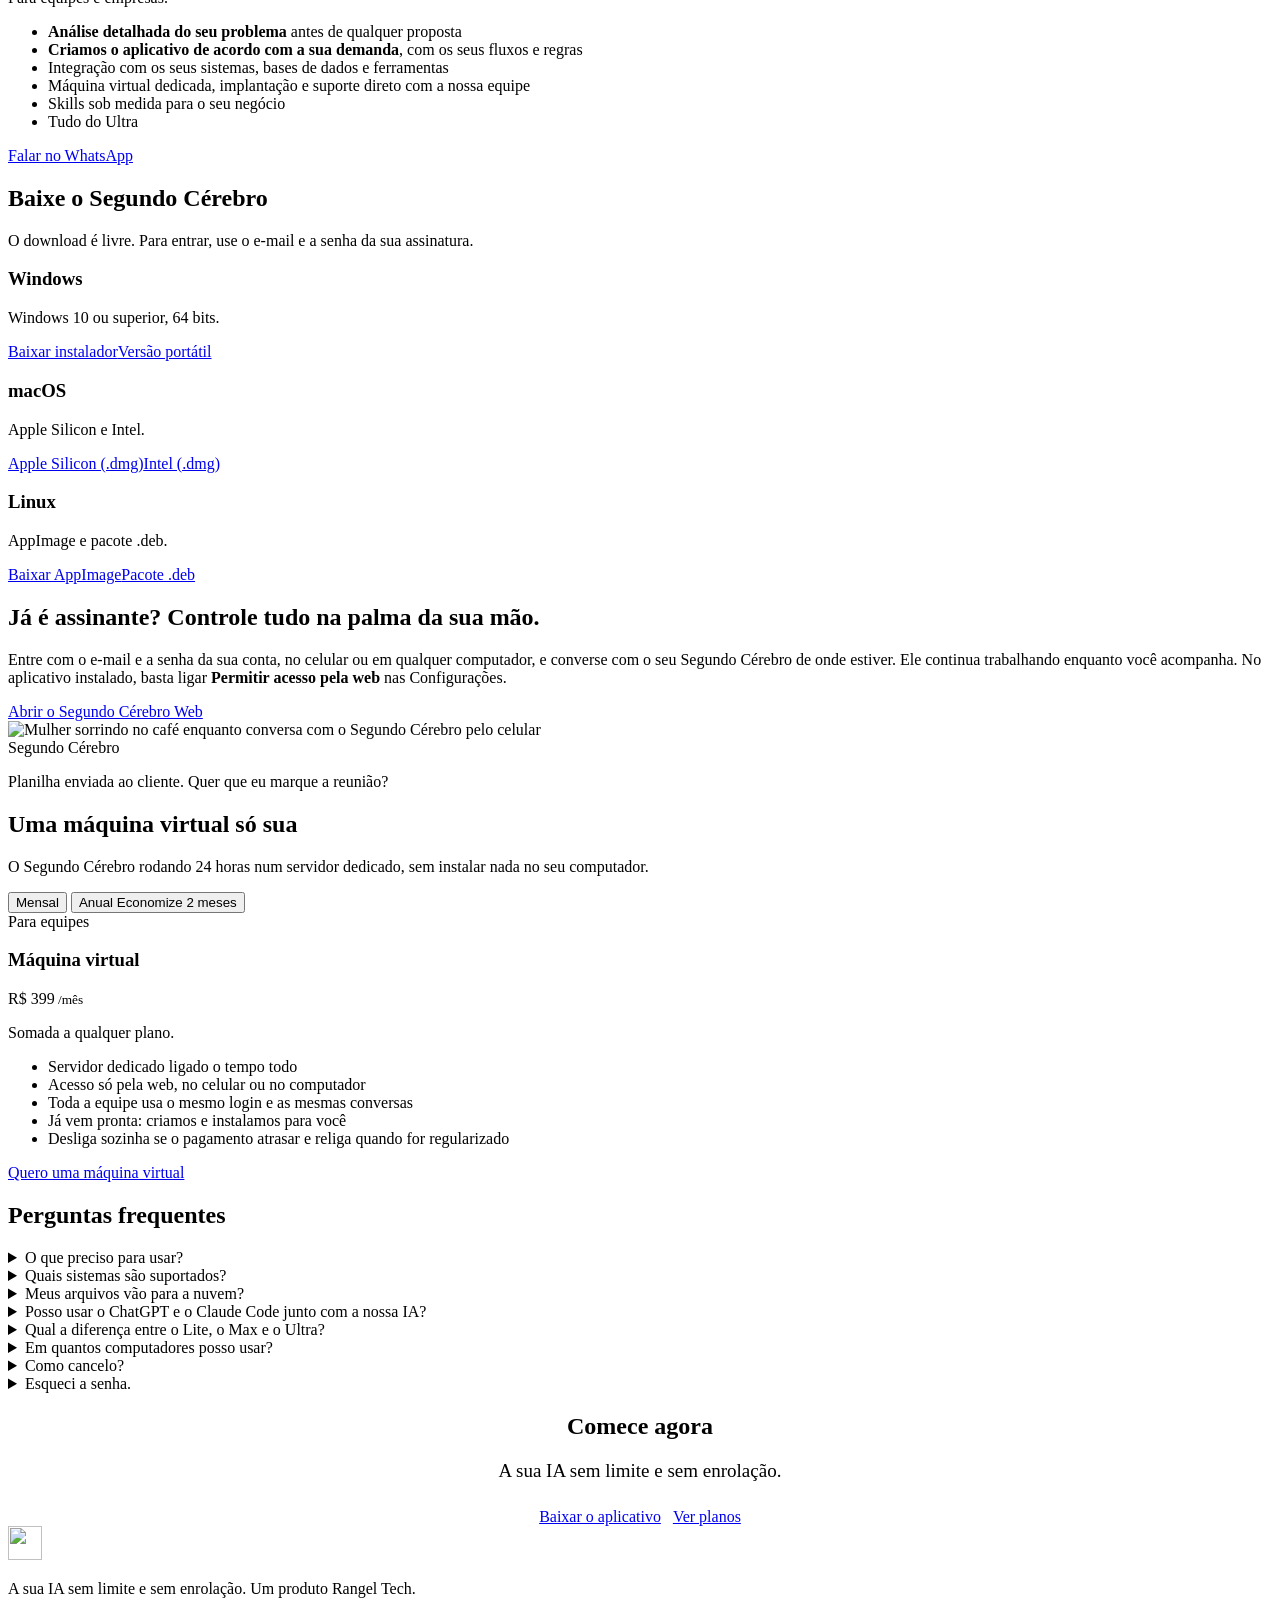
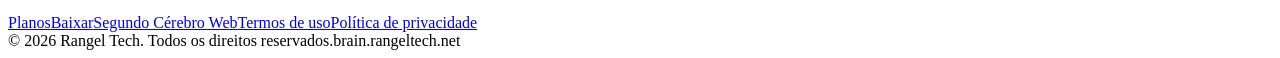
==== commit aa0762d6: "Plano Free na grade de planos (entrada do teste), tela de chat no estilo dos assistentes sem contado" ====
--- a/public/index.html
+++ b/public/index.html
@@ -4,14 +4,14 @@
 <meta charset="utf-8">
 <meta name="viewport" content="width=device-width,initial-scale=1">
 <title>Segundo Cérebro · a sua IA sem limite e sem enrolação</title>
-<meta name="description" content="A sua IA sem limite e sem enrolação. Faz o que você quiser, quando você quiser.">
+<meta name="description" content="A sua IA sem limite e sem enrolação, sem censura nos planos Max e Ultra. Conecte o ChatGPT e o Claude Code que você já usa e deixe todos trabalharem junto, com as mesmas skills.">
 <meta property="og:title" content="Segundo Cérebro">
 <meta property="og:description" content="O agente de IA que trabalha no seu computador: arquivos, navegador, código, imagens e memória das conversas.">
 <meta property="og:type" content="website">
 <meta property="og:url" content="https://brain.rangeltech.net/">
 <meta name="theme-color" content="#faf6f0">
 <link rel="icon" type="image/png" href="/assets/favicon.png">
-<link rel="stylesheet" href="/assets/style.css?v=0.1.17">
+<link rel="stylesheet" href="/assets/style.css?v=0.1.18">
 <script>try{var t=localStorage.getItem('tema');if(t)document.documentElement.dataset.theme=t}catch(e){}</script>
 </head>
 <body>
@@ -21,7 +21,6 @@
     <nav class="menu" id="menu" aria-label="Principal"><a href="#planos">Planos</a><a href="#baixar">Baixar</a><a href="#web">Web</a><a href="#maquina-virtual">Máquina virtual</a><a href="#faq">Perguntas</a></nav>
     <div class="topo-acoes">
       <button class="tema" id="tema" aria-label="Alternar claro e escuro" title="Alternar claro e escuro">◐</button>
-      <a class="btn sec peq" href="/testar/">Testar grátis</a>
       <a class="btn pri peq" href="#baixar" data-baixar>Baixar</a>
       <button class="burger" id="burger" aria-label="Abrir menu" aria-expanded="false" aria-controls="menu">☰</button>
     </div>
@@ -32,10 +31,9 @@
 <section class="hero" id="topo">
   <div class="wrap">
     <h1>Segundo Cérebro</h1>
-    <p class="sub">A sua IA sem limite e sem enrolação. Faz o que você quiser, quando você quiser.</p>
+    <p class="sub">A sua IA sem limite e sem enrolação. Faz o que você quiser, quando você quiser, e ainda coloca o ChatGPT e o Claude que você já tem para trabalhar junto.</p>
     <div class="cta">
       <a class="btn pri" href="#baixar" data-baixar-grande>Baixar o aplicativo</a>
-      <a class="btn sec" href="/testar/">Testar grátis (5 perguntas)</a>
       <a class="btn sec" href="#planos">Ver planos</a>
     </div>
     <p class="nota">Disponível para Windows, macOS e Linux</p>
@@ -62,6 +60,17 @@
   </div>
 </section>
 
+<section id="ecossistema">
+  <div class="wrap">
+    <div class="tit"><h2>Um ecossistema para todas as IAs</h2><p>Você não precisa escolher. Conecte o <b>ChatGPT</b>, o seu <b>Claude Code</b> e outros provedores que você já paga e coloque todos para trabalhar junto com a nossa IA, num lugar só.</p></div>
+    <div class="grade">
+      <article class="cartao"><h3>Todos os provedores num lugar</h3><p>Claude, GPT e a nossa IA sem censura na mesma conversa. Você escolhe quem faz cada tarefa, sem trocar de programa.</p></article>
+      <article class="cartao"><h3>O mesmo conhecimento para todos</h3><p>A memória das suas conversas e todas as nossas skills ficam disponíveis para qualquer IA conectada. Cada uma trabalha com o que as outras já sabem.</p></article>
+      <article class="cartao"><h3>Aproveite o que você já paga</h3><p>Já tem Claude Code ou ChatGPT? Conecte a sua conta e use junto com o agente do Segundo Cérebro, que controla o seu computador e usa as nossas ferramentas.</p></article>
+    </div>
+  </div>
+</section>
+
 <section id="planos" class="alt">
   <div class="wrap">
     <div class="tit"><h2>Planos</h2><p>Do essencial ao sob medida. Escolha o plano e comece a usar.</p></div>
@@ -70,49 +79,58 @@
       <button type="button" data-ciclo="anual" aria-pressed="true">Anual <span class="etq">Economize 2 meses</span></button>
     </div>
     <ul class="destaques" aria-label="Diferenciais">
-      <li><b>IA sem censura</b> a partir do Max</li>
+      <li><b>IA sem censura</b>, em texto e em imagens, a partir do Max</li>
       <li><b>Clonagem liberada</b> a partir do Max</li>
-      <li><b>Claude, GPT e outros provedores</b> em todos os planos</li>
+      <li><b>ChatGPT e Claude Code</b> trabalhando junto com a nossa IA, em todos os planos</li>
     </ul>
-    <div class="planos quatro">
+    <div class="planos cinco">
+      <article class="plano free">
+        <h3>Free</h3><div class="p consulta">R$ 0</div><p class="desc">Para conhecer a IA sem compromisso.</p>
+        <ul>
+          <li><b>IA sem censura</b>, sem filtro de conteúdo</li>
+          <li>Chat na hora, direto no navegador</li>
+          <li>Sem instalar nada e sem cartão de crédito</li>
+          <li>Uso de demonstração</li>
+          <li class="nao">Sem agente no computador, arquivos, imagens ou vídeos</li>
+        </ul>
+        <a class="btn sec" data-free href="/testar/">Começar grátis</a>
+      </article>
       <article class="plano">
-        <h3>Light</h3><div class="p">R$ 119<small> /mês</small></div><p class="desc">O essencial para começar.</p>
-        <ul>
-          <li>Aplicativo para Windows, macOS e Linux</li>
-          <li>Segundo Cérebro Web no celular e no computador</li>
-          <li>Uso por sessão de 5 horas</li>
-          <li>Computadores ilimitados</li>
-          <li>Memória das conversas e geração de imagens</li>
-          <li>Conecte a sua conta do <b>Claude</b>, do <b>GPT</b> e de outros provedores, além da nossa IA</li>
-          <li>IA com filtro de conteúdo</li>
+        <h3>Lite</h3><div class="p">R$ 119<small> /mês</small></div><p class="desc">O essencial para começar.</p>
+        <ul>
+          <li><b>IA com filtro de conteúdo</b> (censurada), em texto e em imagens</li>
+          <li>Uso básico: é a base de comparação (1x)</li>
+          <li>Até 100 imagens por mês, com filtro</li>
           <li class="nao">Sem o pacote de skills profissionais: você instala as suas</li>
-        </ul>
-        <a class="btn sec" data-plano="light" href="#planos">Assinar o Light</a>
+          <li>Aplicativo para Windows, macOS e Linux e Web no celular</li>
+          <li>Conecte o <b>ChatGPT</b> e o <b>Claude</b> que você já usa</li>
+        </ul>
+        <a class="btn sec" data-plano="light" href="#planos">Assinar o Lite</a>
       </article>
       <article class="plano dest">
         <span class="flag">Mais escolhido</span>
         <h3>Max</h3><div class="p">R$ 497<small> /mês</small></div><p class="desc">Para usar o dia inteiro, com tudo pronto.</p>
         <ul>
-          <li><b>IA sem censura</b></li>
+          <li><b>IA sem censura</b>, em texto e também em <b>imagens</b></li>
           <li><b>Clonagem liberada</b></li>
+          <li><b>5x o uso do Lite</b> em cada sessão</li>
+          <li>Até <b>1.000 imagens por mês</b>, sem censura</li>
           <li><b>Pacote de skills profissional já configurado:</b> vídeo, imagem, voz, web, dados, documentos, marketing, automação, código e mais, prontas para usar</li>
-          <li><b>Limite de tokens muito maior:</b> 3 vezes mais uso por sessão que o Light</li>
-          <li>Mais geração de imagens por mês</li>
+          <li><b>Ecossistema de provedores:</b> o seu ChatGPT e o seu Claude Code trabalham junto com a nossa IA, com as mesmas skills e a mesma memória</li>
           <li>Prioridade na fila</li>
-          <li>Multiprovedor: Claude, GPT e a nossa IA no mesmo lugar</li>
-          <li>Tudo do Light</li>
+          <li>Tudo do Lite</li>
         </ul>
         <a class="btn pri" data-plano="max" href="#planos">Assinar o Max</a>
       </article>
       <article class="plano">
         <h3>Ultra</h3><div class="p">R$ 1.197<small> /mês</small></div><p class="desc">Para equipes e agências.</p>
         <ul>
-          <li><b>Sem limite de sessão:</b> tokens à vontade, o dia todo</li>
-          <li><b>IA sem censura</b> e <b>clonagem liberada</b></li>
+          <li><b>20x o uso do Lite</b> (4x o do Max): o dia inteiro, para equipes e agências</li>
+          <li><b>IA sem censura</b> em texto e imagens, e <b>clonagem liberada</b></li>
+          <li>Até <b>4.000 imagens por mês</b>, sem censura</li>
           <li>Pacote de skills profissional completo e pré-configurado</li>
-          <li>4 vezes mais imagens por mês que o Max</li>
           <li>Prioridade máxima na fila</li>
-          <li>Multiprovedor: Claude, GPT e a nossa IA</li>
+          <li><b>Ecossistema de provedores:</b> ChatGPT, Claude Code e a nossa IA orquestrados num lugar só</li>
           <li>Tudo do Max</li>
         </ul>
         <a class="btn sec" data-plano="ultra" href="#planos">Assinar o Ultra</a>
@@ -190,8 +208,8 @@
       <details><summary>O que preciso para usar?</summary><p>Baixar o aplicativo (grátis) e ter uma assinatura ativa. Depois do pagamento você cria a sua senha, nossa equipe libera o acesso e é só entrar com e-mail e senha.</p></details>
       <details><summary>Quais sistemas são suportados?</summary><p>Windows 10 ou superior, macOS (Apple Silicon e Intel) e Linux (AppImage e .deb).</p></details>
       <details><summary>Meus arquivos vão para a nuvem?</summary><p>O agente trabalha no seu computador, na pasta que você escolhe. O que você escreve para a IA é processado nos nossos servidores para gerar a resposta.</p></details>
-      <details><summary>Posso usar o Claude e o GPT?</summary><p>Sim, em todos os planos. Além da nossa IA, você conecta a sua conta do Claude, do GPT e de outros provedores e escolhe qual usar em cada conversa.</p></details>
-      <details><summary>Qual a diferença entre o Light e os outros planos?</summary><p>O Light traz o essencial, com filtro de conteúdo e sem o pacote de skills. A partir do Max a IA é sem censura, a clonagem é liberada, o limite de uso é bem maior e o pacote de skills profissional já vem configurado.</p></details>
+      <details><summary>Posso usar o ChatGPT e o Claude Code junto com a nossa IA?</summary><p>Sim, em todos os planos. Você conecta a sua conta do Claude, do GPT e de outros provedores e escolhe qual usar em cada conversa, ou deixa todos trabalharem juntos. Todos passam a ter acesso à mesma memória e às mesmas skills do Segundo Cérebro.</p></details>
+      <details><summary>Qual a diferença entre o Lite, o Max e o Ultra?</summary><p>O Lite tem filtro de conteúdo (censura), em texto e em imagens, e não traz o pacote de skills. A partir do Max a IA é <b>sem censura</b> (inclusive nas imagens), a clonagem é liberada e o pacote de skills profissional já vem configurado. Entre o Max e o Ultra a diferença é a quantidade de uso: o Max dá 5 vezes o uso do Lite e o Ultra dá 20 vezes, com mais imagens por mês.</p></details>
       <details><summary>Em quantos computadores posso usar?</summary><p>Em quantos você quiser: não há limite de computadores.</p></details>
       <details><summary>Como cancelo?</summary><p>Pela própria Cakto, no link do seu comprovante. O acesso vale até o fim do período pago.</p></details>
       <details><summary>Esqueci a senha.</summary><p>No aplicativo, toque em “Esqueci a senha” e informe o e-mail. Se não receber o link, fale com o suporte.</p></details>
@@ -248,7 +266,7 @@
     </div>
   </div>
 </div>
-<script src="/assets/config.js?v=0.1.17"></script>
-<script src="/assets/app.js?v=0.1.17"></script>
+<script src="/assets/config.js?v=0.1.18"></script>
+<script src="/assets/app.js?v=0.1.18"></script>
 </body>
 </html>
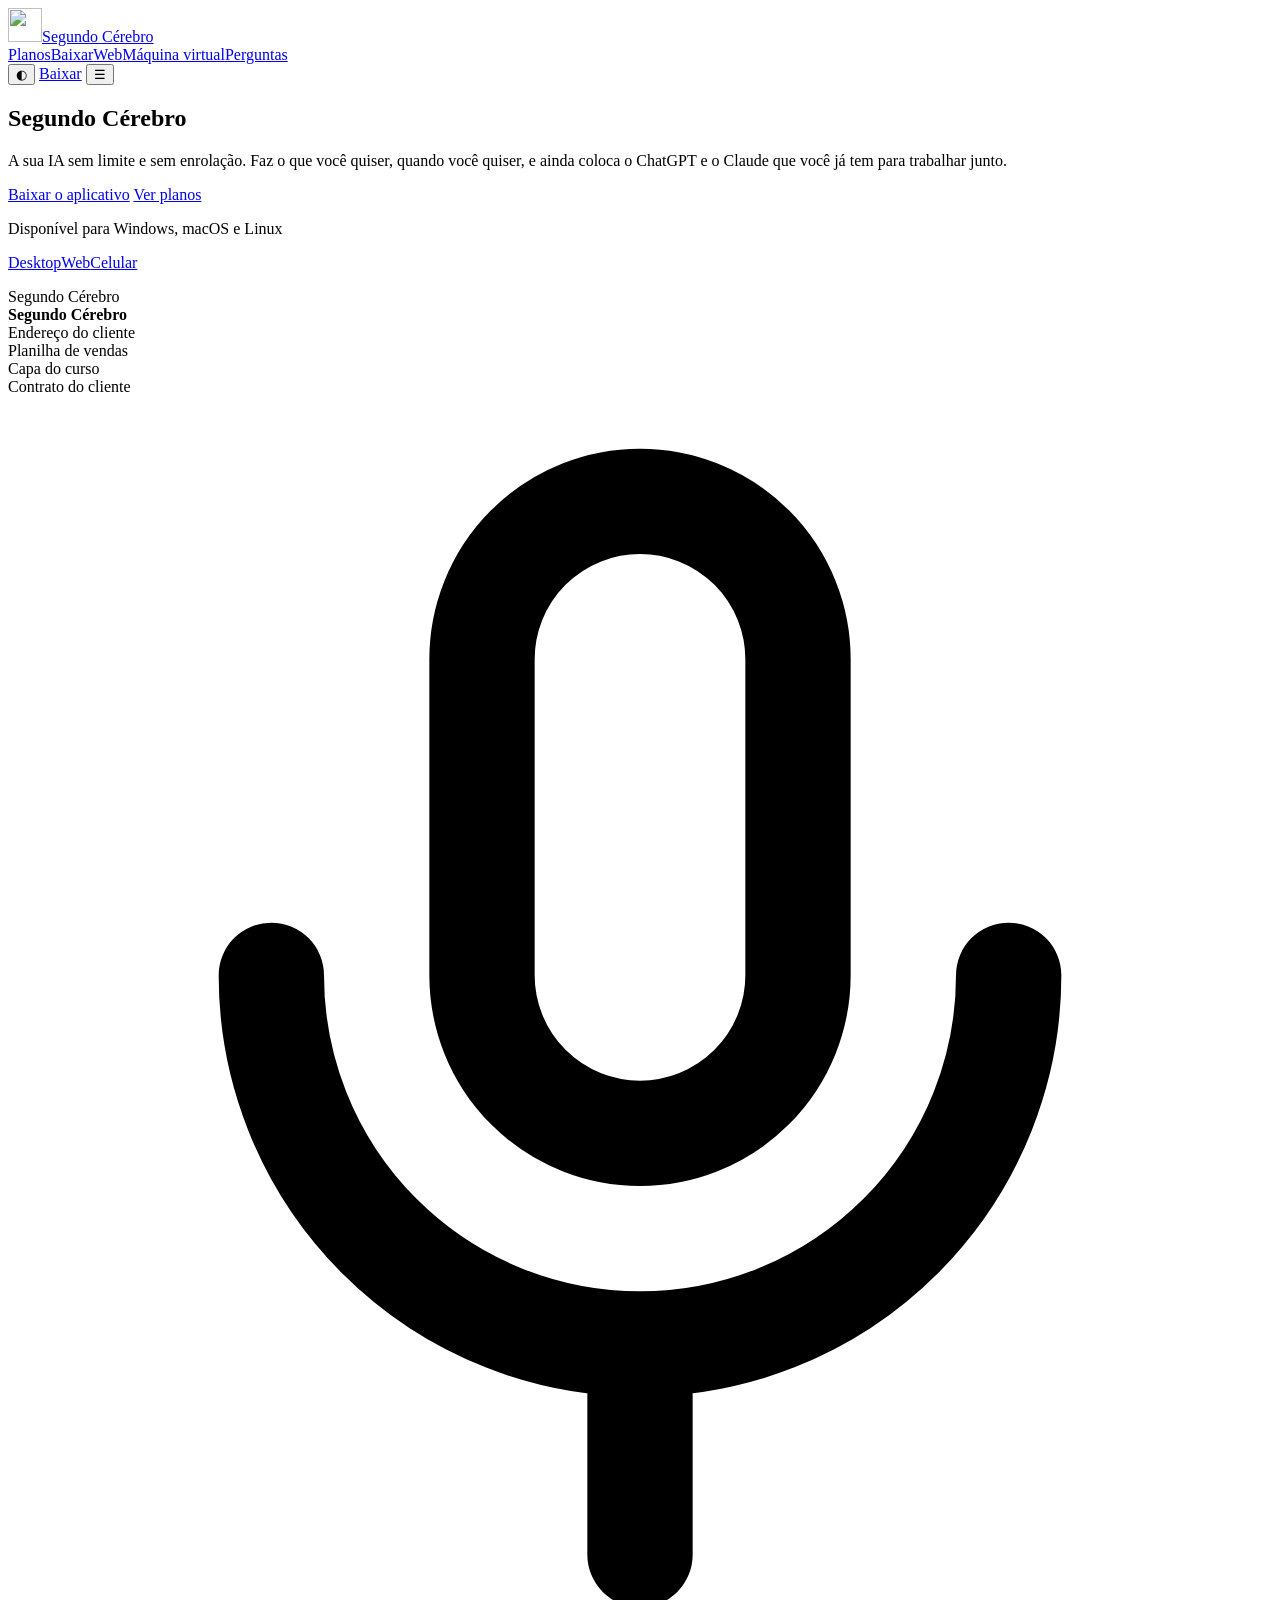
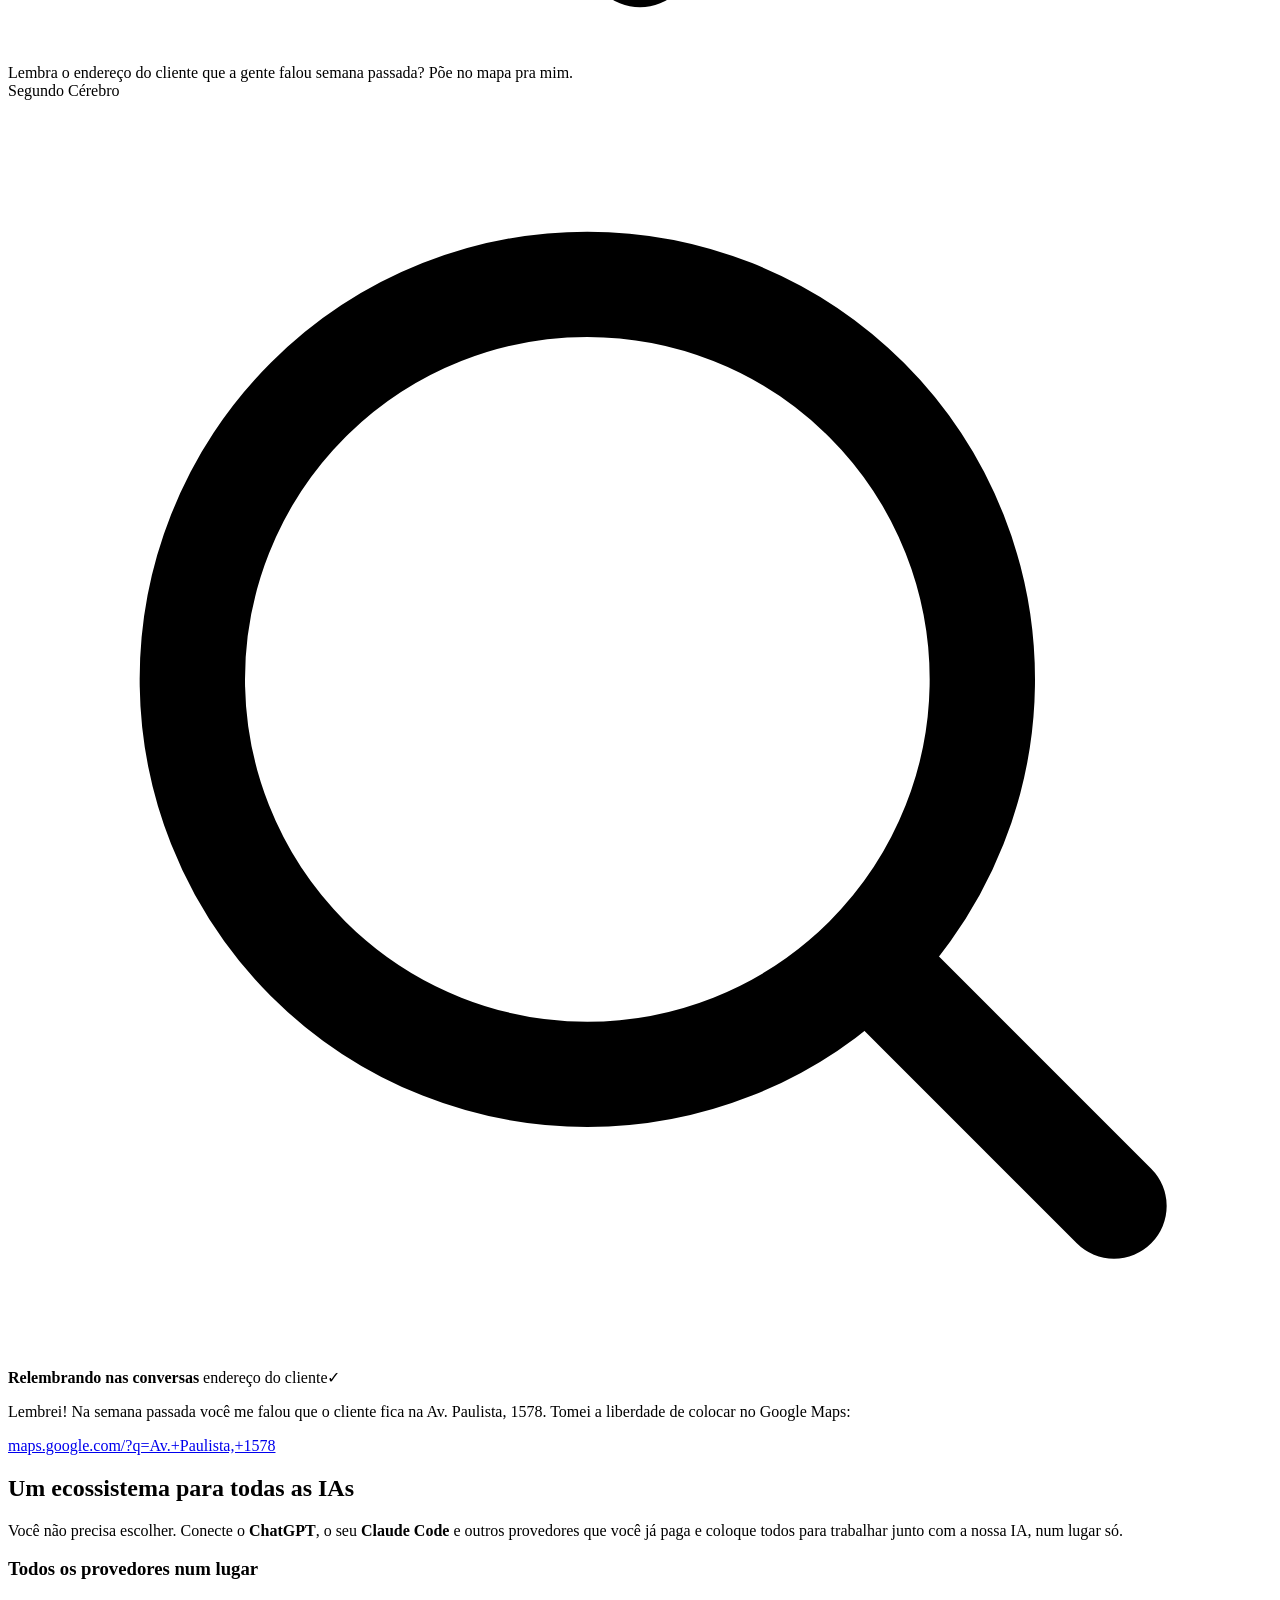
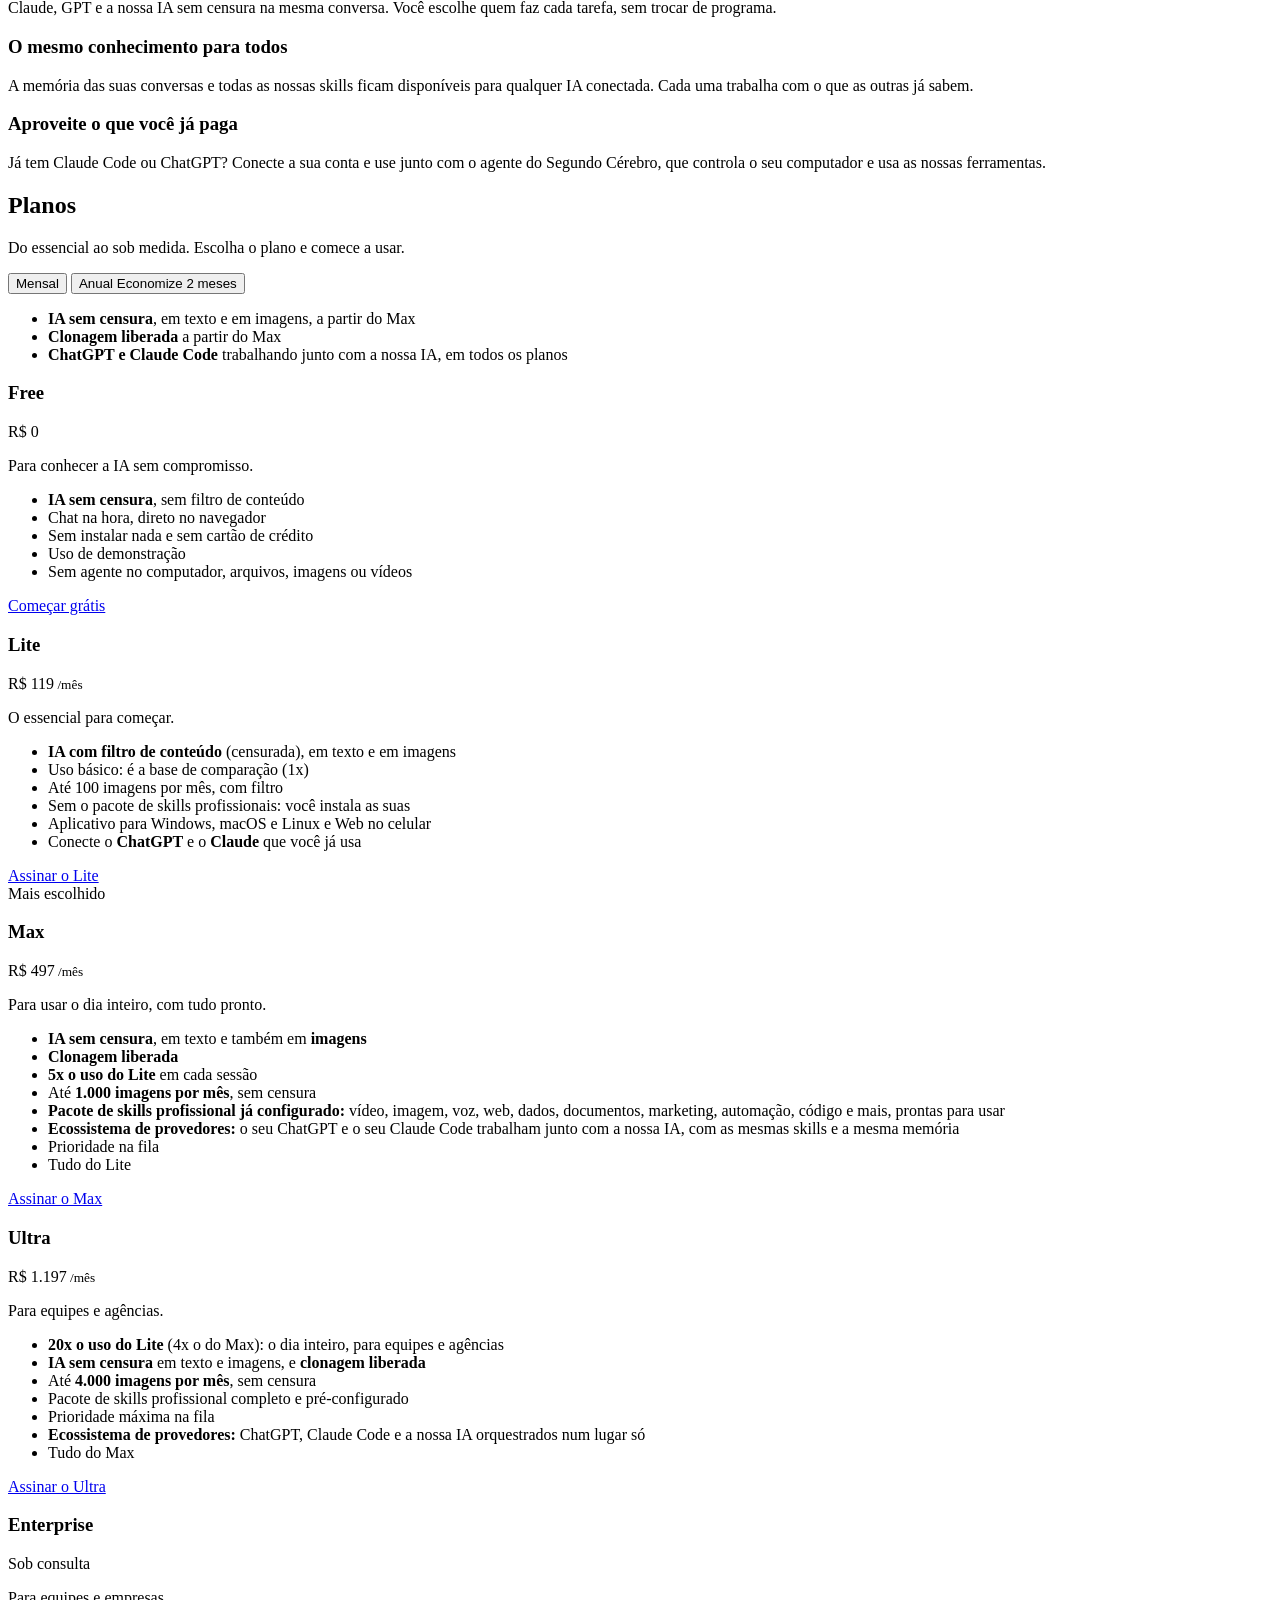
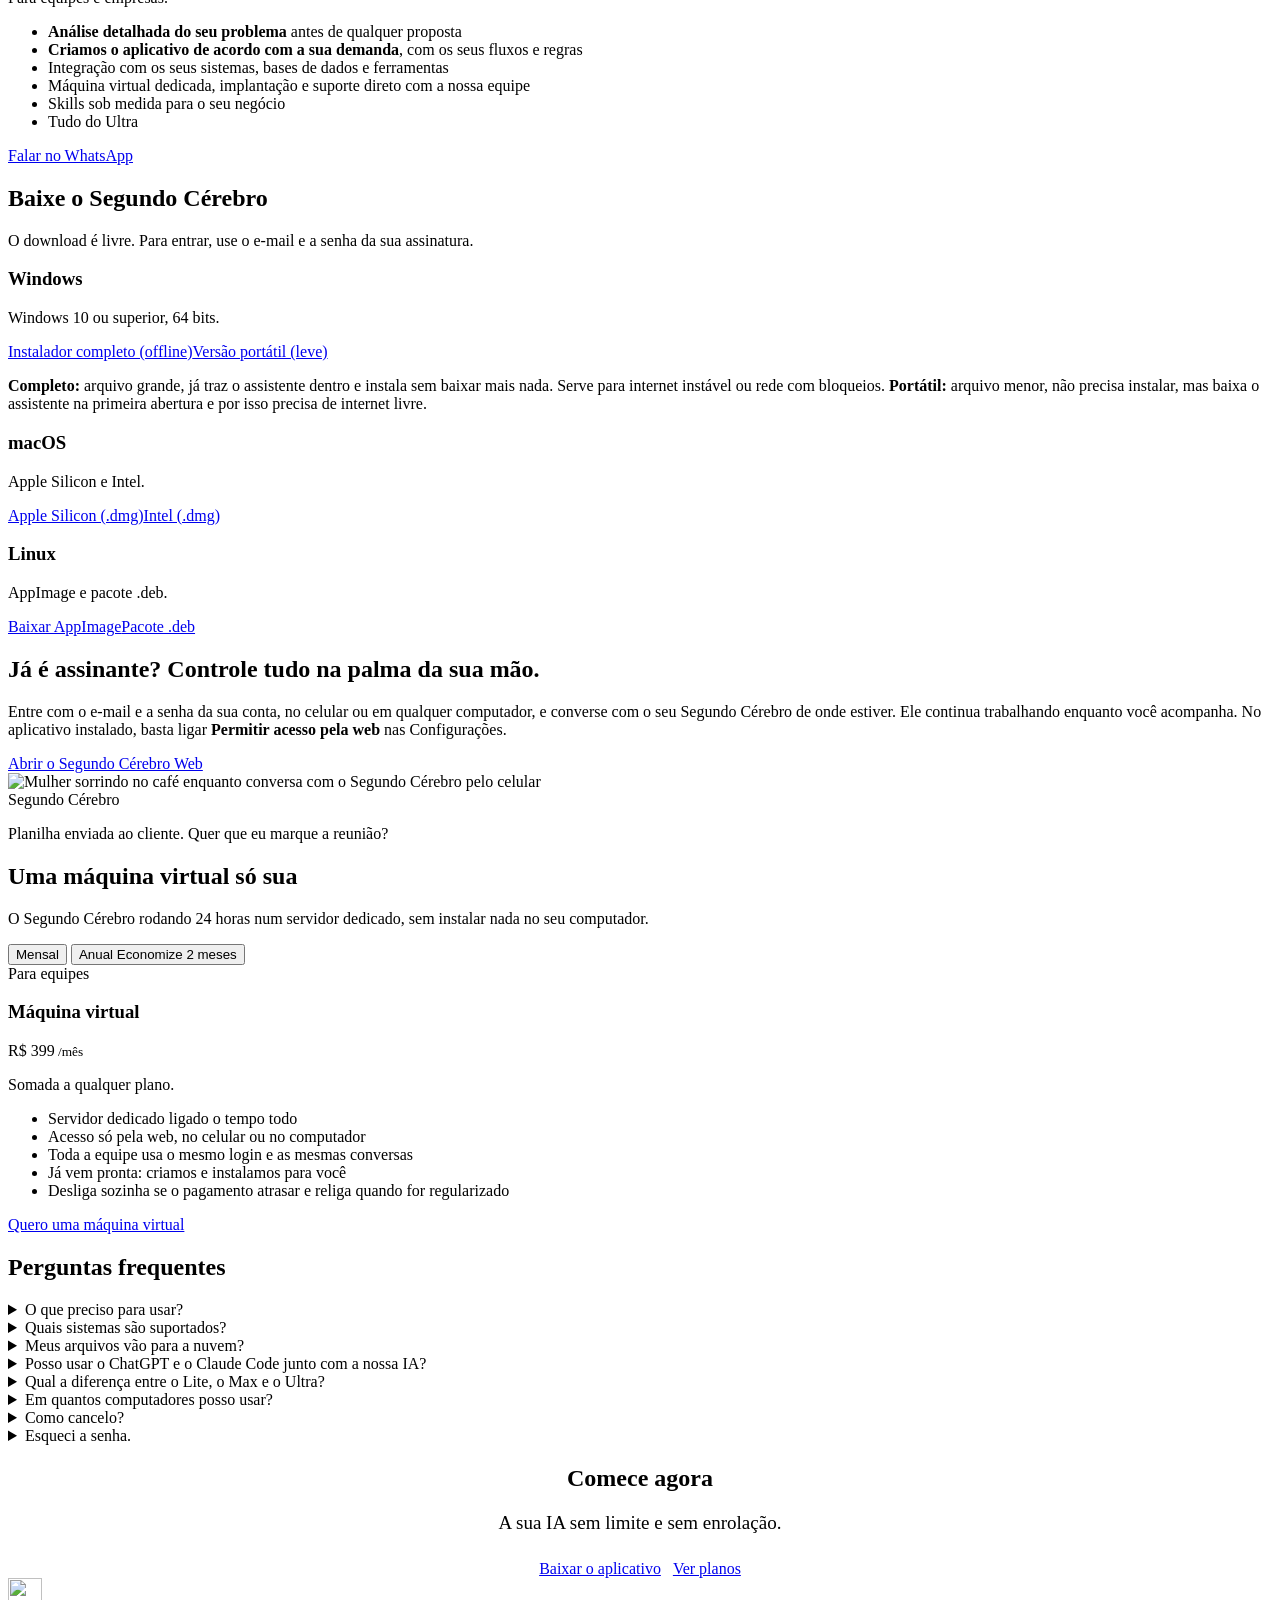
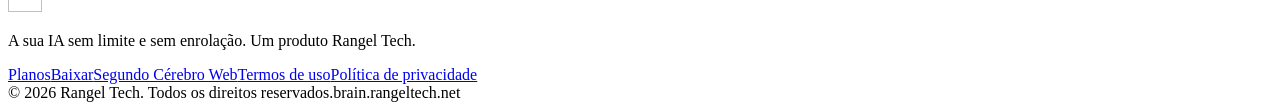
==== commit 0ad0099d: "site: Windows com instalador completo (offline) e versao portatil (leve), com explicacao de quando u" ====
--- a/public/index.html
+++ b/public/index.html
@@ -11,7 +11,7 @@
 <meta property="og:url" content="https://brain.rangeltech.net/">
 <meta name="theme-color" content="#faf6f0">
 <link rel="icon" type="image/png" href="/assets/favicon.png">
-<link rel="stylesheet" href="/assets/style.css?v=0.1.18">
+<link rel="stylesheet" href="/assets/style.css?v=0.1.19">
 <script>try{var t=localStorage.getItem('tema');if(t)document.documentElement.dataset.theme=t}catch(e){}</script>
 </head>
 <body>
@@ -156,7 +156,7 @@
   <div class="wrap">
     <div class="tit"><h2>Baixe o Segundo Cérebro</h2><p>O download é livre. Para entrar, use o e-mail e a senha da sua assinatura.</p></div>
     <div class="downs">
-      <article class="down" data-os="win"><h3>Windows</h3><p>Windows 10 ou superior, 64 bits.</p><div class="btns"><a class="btn pri" data-asset="win-setup" href="https://github.com/RangelTech/second-brain/releases/latest/download/Segundo-Cerebro-Windows.exe">Baixar instalador</a><a class="btn sec peq" data-asset="win-portable" href="https://github.com/RangelTech/second-brain/releases/latest/download/Segundo-Cerebro-Windows-Portatil.exe">Versão portátil</a></div></article>
+      <article class="down" data-os="win"><h3>Windows</h3><p>Windows 10 ou superior, 64 bits.</p><div class="btns"><a class="btn pri" data-asset="win-setup" href="https://github.com/RangelTech/second-brain/releases/latest/download/Segundo-Cerebro-Windows.exe">Instalador completo (offline)</a><a class="btn sec peq" data-asset="win-portable" href="https://github.com/RangelTech/second-brain/releases/latest/download/Segundo-Cerebro-Windows-Portatil.exe">Versão portátil (leve)</a></div><p class="nota-dl"><b>Completo:</b> arquivo grande, já traz o assistente dentro e instala sem baixar mais nada. Serve para internet instável ou rede com bloqueios. <b>Portátil:</b> arquivo menor, não precisa instalar, mas baixa o assistente na primeira abertura e por isso precisa de internet livre.</p></article>
       <article class="down" data-os="mac"><h3>macOS</h3><p>Apple Silicon e Intel.</p><div class="btns"><a class="btn pri" data-asset="mac-arm" href="https://github.com/RangelTech/second-brain/releases/latest/download/Segundo-Cerebro-macOS-arm64.dmg">Apple Silicon (.dmg)</a><a class="btn sec peq" data-asset="mac-intel" href="https://github.com/RangelTech/second-brain/releases/latest/download/Segundo-Cerebro-macOS-x64.dmg">Intel (.dmg)</a></div></article>
       <article class="down" data-os="linux"><h3>Linux</h3><p>AppImage e pacote .deb.</p><div class="btns"><a class="btn pri" data-asset="linux-appimage" href="https://github.com/RangelTech/second-brain/releases/latest/download/Segundo-Cerebro-Linux.AppImage">Baixar AppImage</a><a class="btn sec peq" data-asset="linux-deb" href="https://github.com/RangelTech/second-brain/releases/latest/download/Segundo-Cerebro-Linux.deb">Pacote .deb</a></div></article>
     </div>
@@ -266,7 +266,7 @@
     </div>
   </div>
 </div>
-<script src="/assets/config.js?v=0.1.18"></script>
-<script src="/assets/app.js?v=0.1.18"></script>
+<script src="/assets/config.js?v=0.1.19"></script>
+<script src="/assets/app.js?v=0.1.19"></script>
 </body>
 </html>
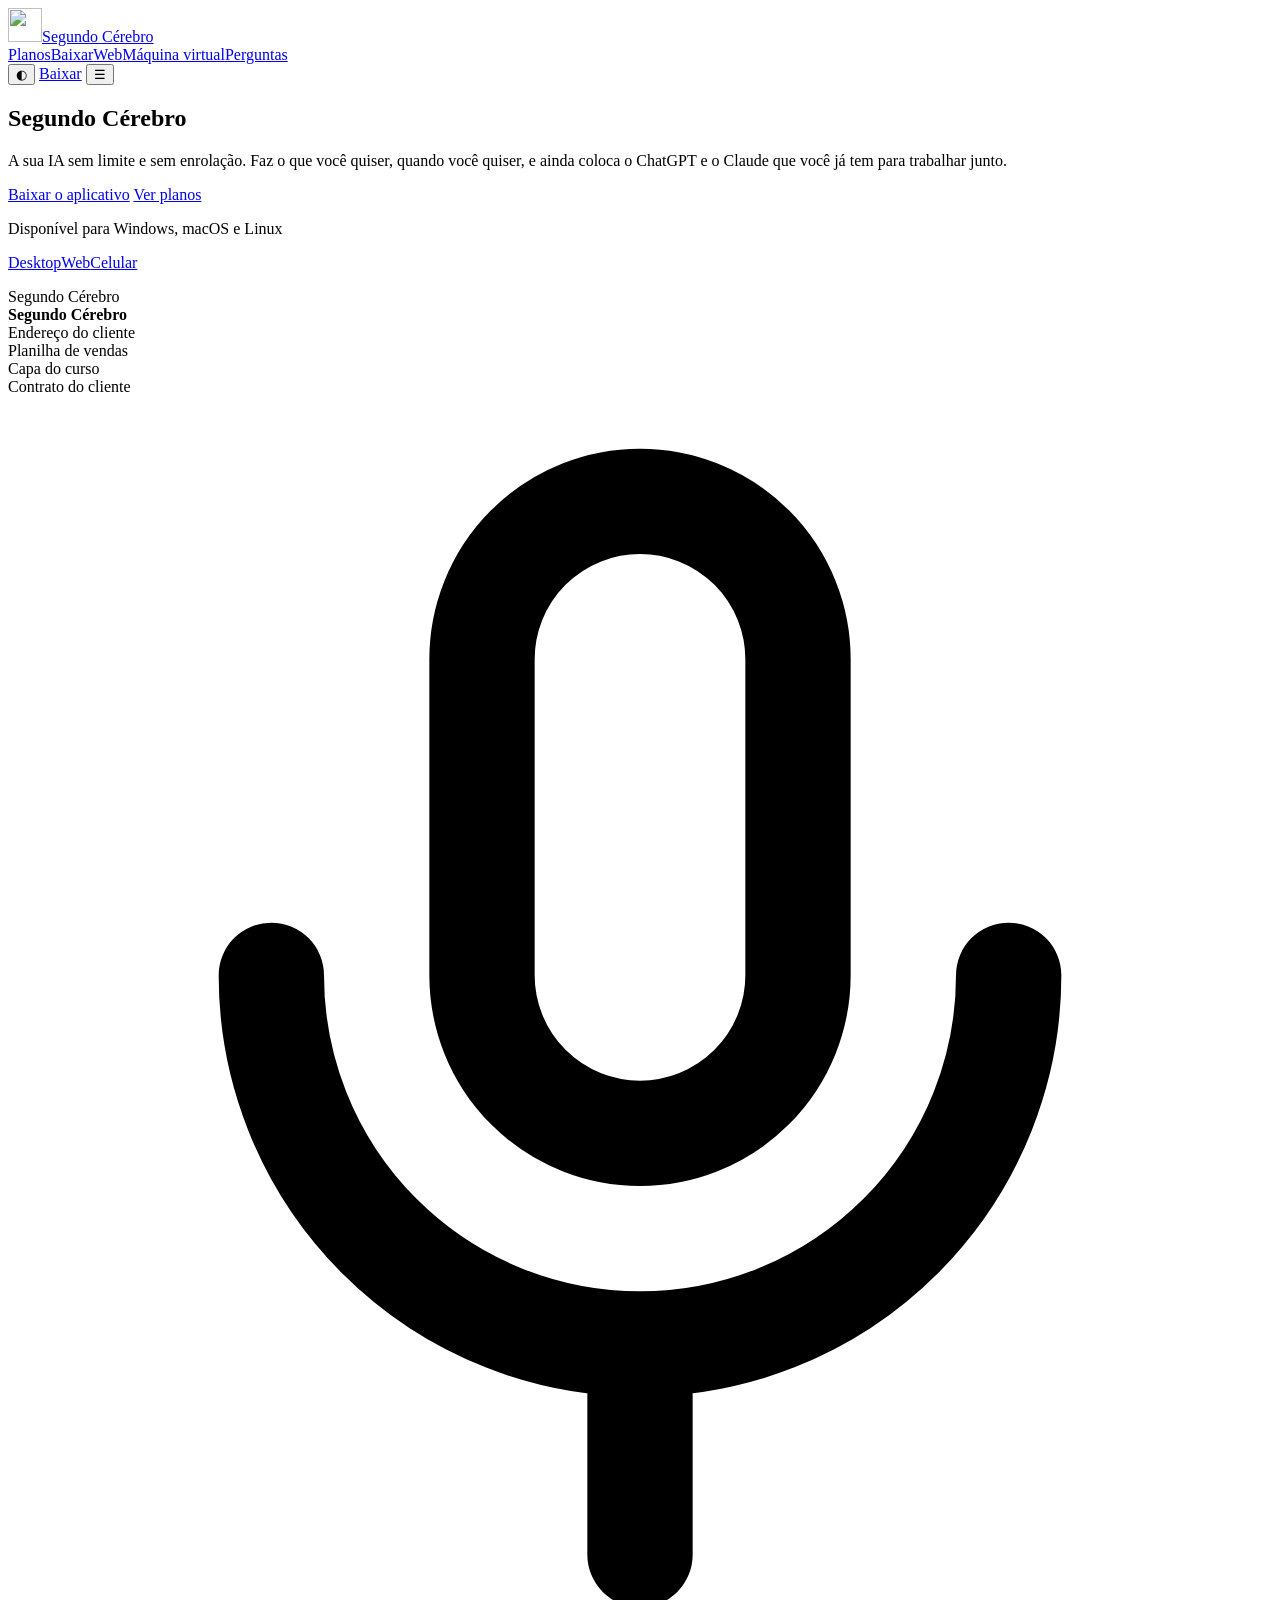
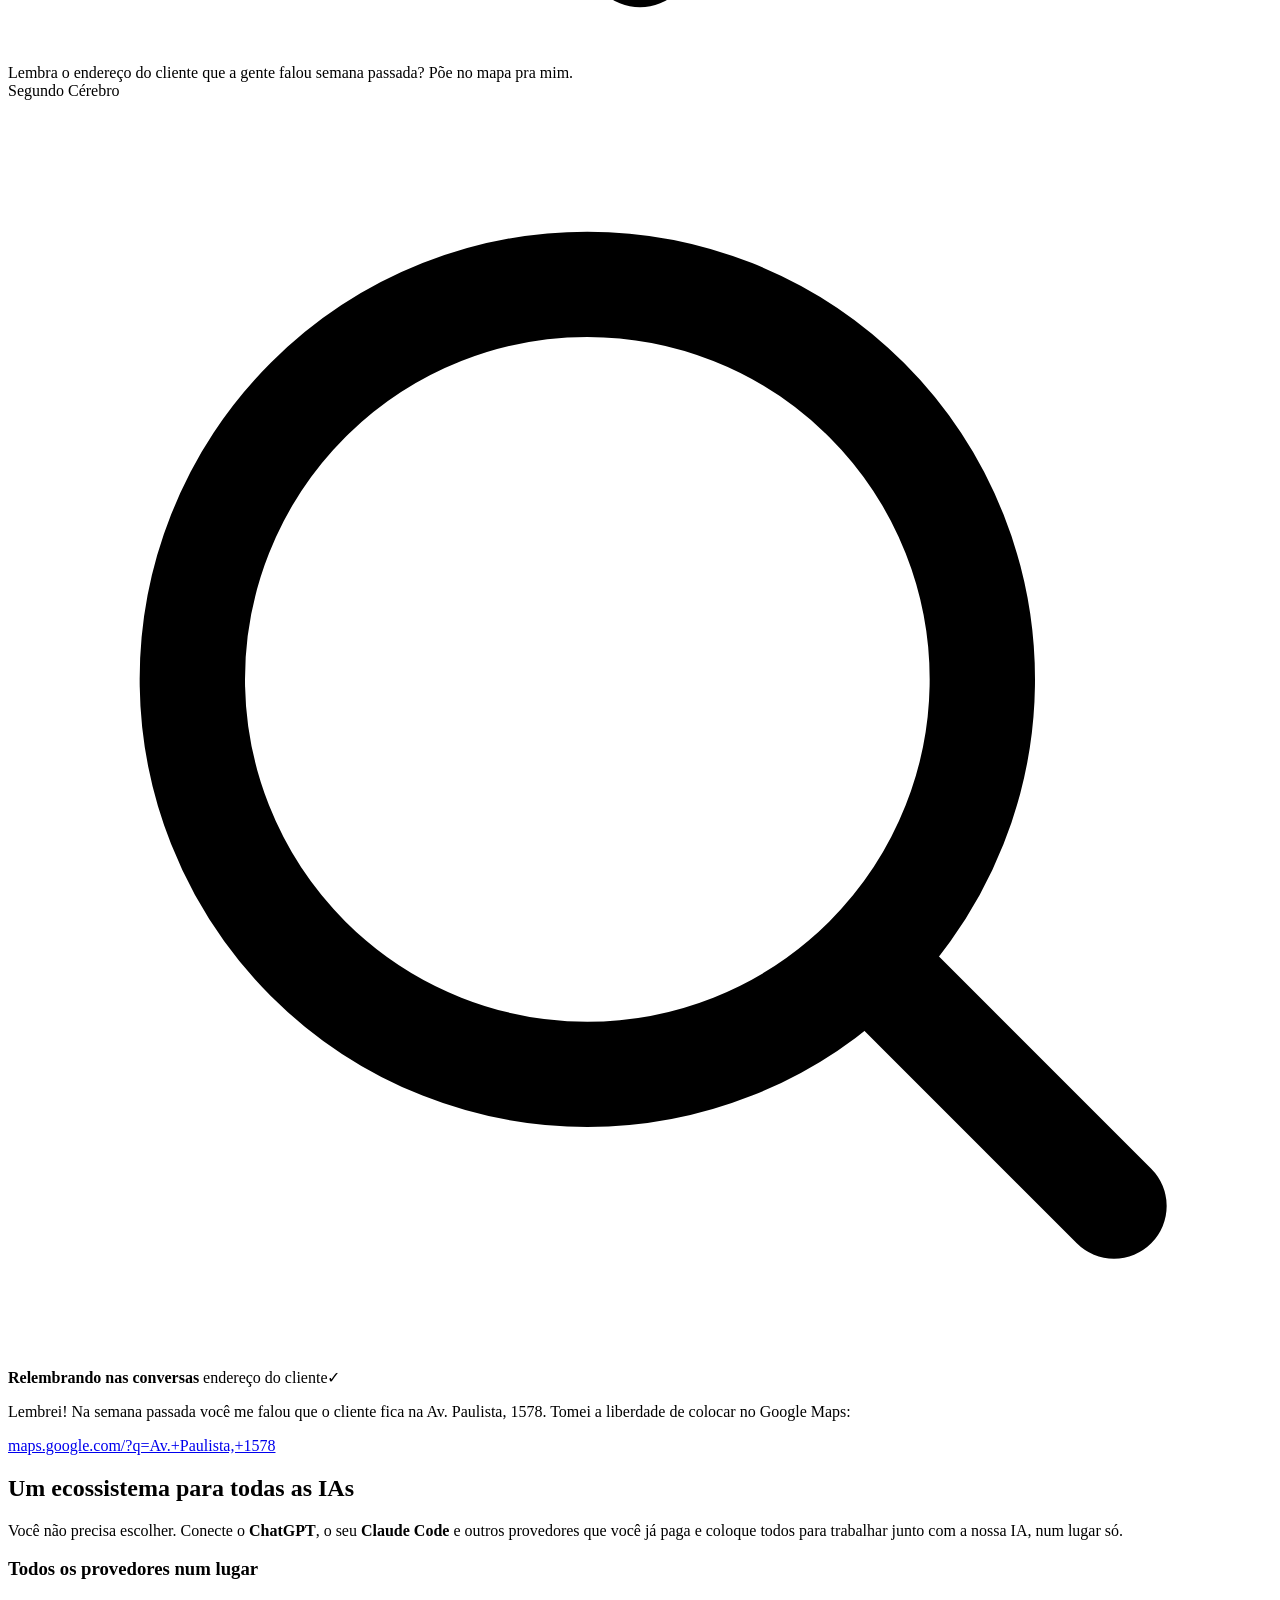
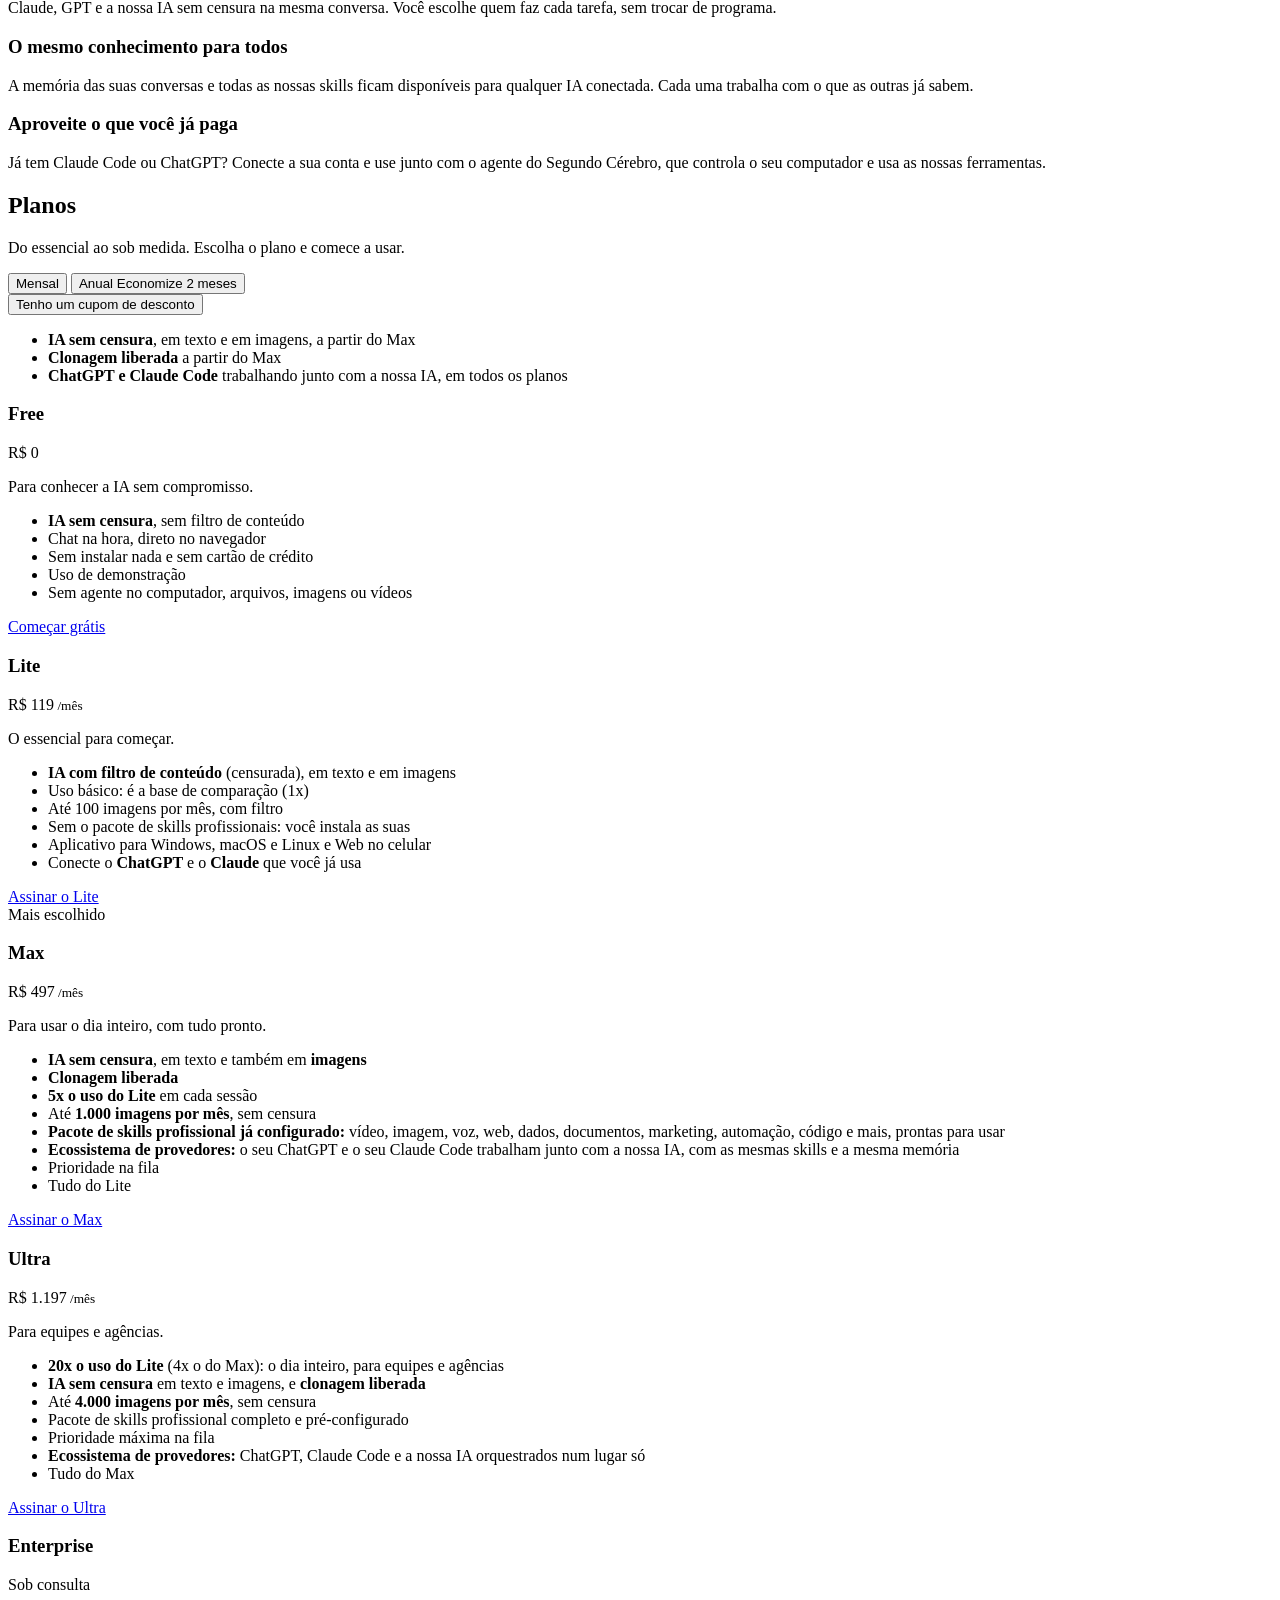
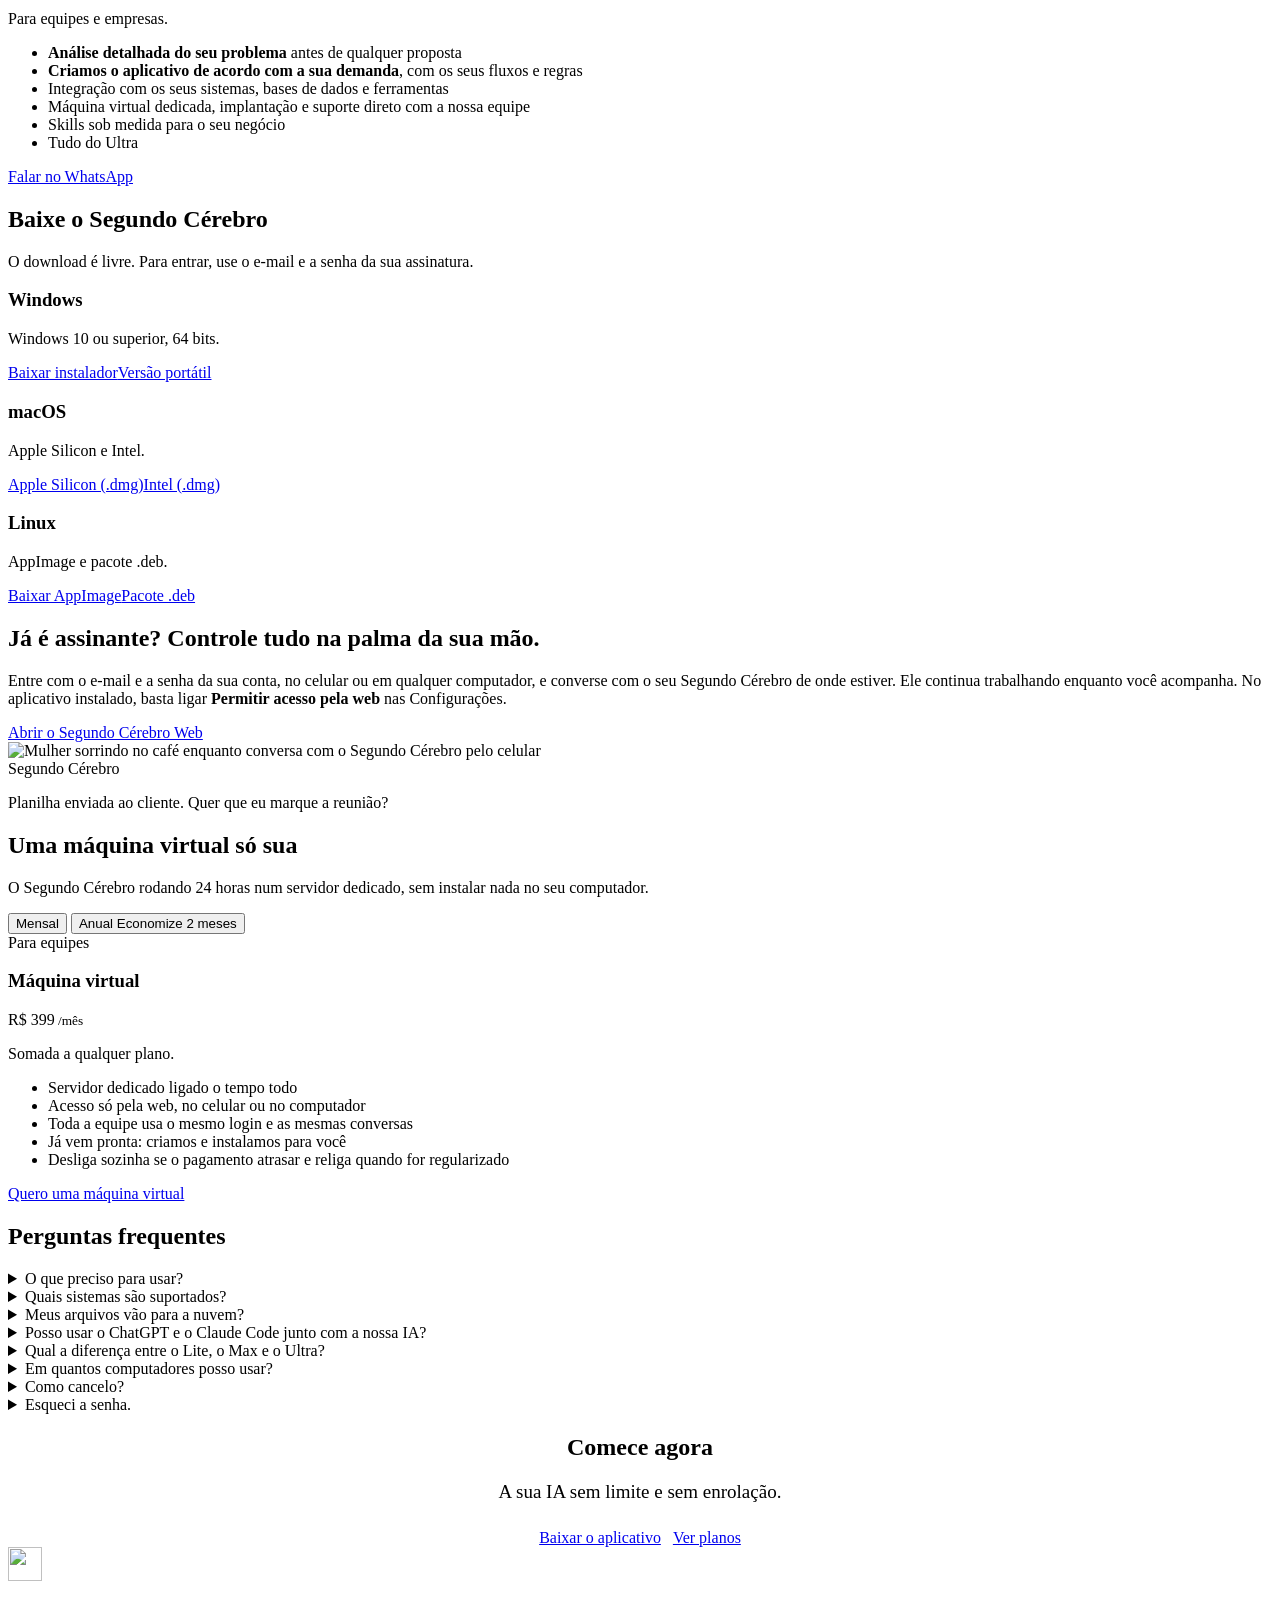
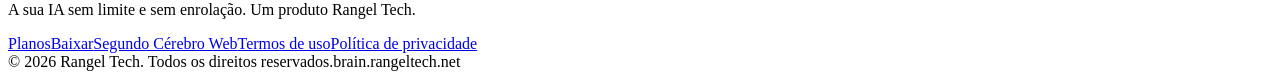
==== commit ace16e50: "site: termos de uso completos com aceite (definir senha, teste gratis, checkout), pagina de verifica" ====
--- a/public/index.html
+++ b/public/index.html
@@ -11,7 +11,7 @@
 <meta property="og:url" content="https://brain.rangeltech.net/">
 <meta name="theme-color" content="#faf6f0">
 <link rel="icon" type="image/png" href="/assets/favicon.png">
-<link rel="stylesheet" href="/assets/style.css?v=0.1.19">
+<link rel="stylesheet" href="/assets/style.css?v=0.1.20">
 <script>try{var t=localStorage.getItem('tema');if(t)document.documentElement.dataset.theme=t}catch(e){}</script>
 </head>
 <body>
@@ -78,6 +78,14 @@
       <button type="button" data-ciclo="mensal" aria-pressed="false">Mensal</button>
       <button type="button" data-ciclo="anual" aria-pressed="true">Anual <span class="etq">Economize 2 meses</span></button>
     </div>
+    <div class="cupom" id="cupom-bloco">
+      <button type="button" class="link-anual" id="cupom-abrir">Tenho um cupom de desconto</button>
+      <form class="cupom-form" id="cupom-form" hidden>
+        <input id="cupom-campo" type="text" maxlength="40" autocomplete="off" autocapitalize="characters" placeholder="Digite o seu cupom" aria-label="Cupom de desconto">
+        <button class="btn sec peq" type="submit">Aplicar</button>
+      </form>
+      <p class="cupom-msg" id="cupom-msg" role="status" hidden></p>
+    </div>
     <ul class="destaques" aria-label="Diferenciais">
       <li><b>IA sem censura</b>, em texto e em imagens, a partir do Max</li>
       <li><b>Clonagem liberada</b> a partir do Max</li>
@@ -156,7 +164,7 @@
   <div class="wrap">
     <div class="tit"><h2>Baixe o Segundo Cérebro</h2><p>O download é livre. Para entrar, use o e-mail e a senha da sua assinatura.</p></div>
     <div class="downs">
-      <article class="down" data-os="win"><h3>Windows</h3><p>Windows 10 ou superior, 64 bits.</p><div class="btns"><a class="btn pri" data-asset="win-setup" href="https://github.com/RangelTech/second-brain/releases/latest/download/Segundo-Cerebro-Windows.exe">Instalador completo (offline)</a><a class="btn sec peq" data-asset="win-portable" href="https://github.com/RangelTech/second-brain/releases/latest/download/Segundo-Cerebro-Windows-Portatil.exe">Versão portátil (leve)</a></div><p class="nota-dl"><b>Completo:</b> arquivo grande, já traz o assistente dentro e instala sem baixar mais nada. Serve para internet instável ou rede com bloqueios. <b>Portátil:</b> arquivo menor, não precisa instalar, mas baixa o assistente na primeira abertura e por isso precisa de internet livre.</p></article>
+      <article class="down" data-os="win"><h3>Windows</h3><p>Windows 10 ou superior, 64 bits.</p><div class="btns"><a class="btn pri" data-asset="win-setup" href="https://github.com/RangelTech/second-brain/releases/latest/download/Segundo-Cerebro-Windows.exe">Baixar instalador</a><a class="btn sec peq" data-asset="win-portable" href="https://github.com/RangelTech/second-brain/releases/latest/download/Segundo-Cerebro-Windows-Portatil.exe">Versão portátil</a></div></article>
       <article class="down" data-os="mac"><h3>macOS</h3><p>Apple Silicon e Intel.</p><div class="btns"><a class="btn pri" data-asset="mac-arm" href="https://github.com/RangelTech/second-brain/releases/latest/download/Segundo-Cerebro-macOS-arm64.dmg">Apple Silicon (.dmg)</a><a class="btn sec peq" data-asset="mac-intel" href="https://github.com/RangelTech/second-brain/releases/latest/download/Segundo-Cerebro-macOS-x64.dmg">Intel (.dmg)</a></div></article>
       <article class="down" data-os="linux"><h3>Linux</h3><p>AppImage e pacote .deb.</p><div class="btns"><a class="btn pri" data-asset="linux-appimage" href="https://github.com/RangelTech/second-brain/releases/latest/download/Segundo-Cerebro-Linux.AppImage">Baixar AppImage</a><a class="btn sec peq" data-asset="linux-deb" href="https://github.com/RangelTech/second-brain/releases/latest/download/Segundo-Cerebro-Linux.deb">Pacote .deb</a></div></article>
     </div>
@@ -247,6 +255,7 @@
       <h3 id="mp-titulo"></h3>
       <div class="p" id="mp-preco"></div>
       <p class="anual-info" id="mp-anual" hidden></p>
+      <p class="cupom-linha" id="mp-cupom" hidden></p>
       <ul id="mp-lista"></ul>
     </div>
     <div class="mp-vm">
@@ -266,7 +275,7 @@
     </div>
   </div>
 </div>
-<script src="/assets/config.js?v=0.1.19"></script>
-<script src="/assets/app.js?v=0.1.19"></script>
+<script src="/assets/config.js?v=0.1.20"></script>
+<script src="/assets/app.js?v=0.1.20"></script>
 </body>
 </html>
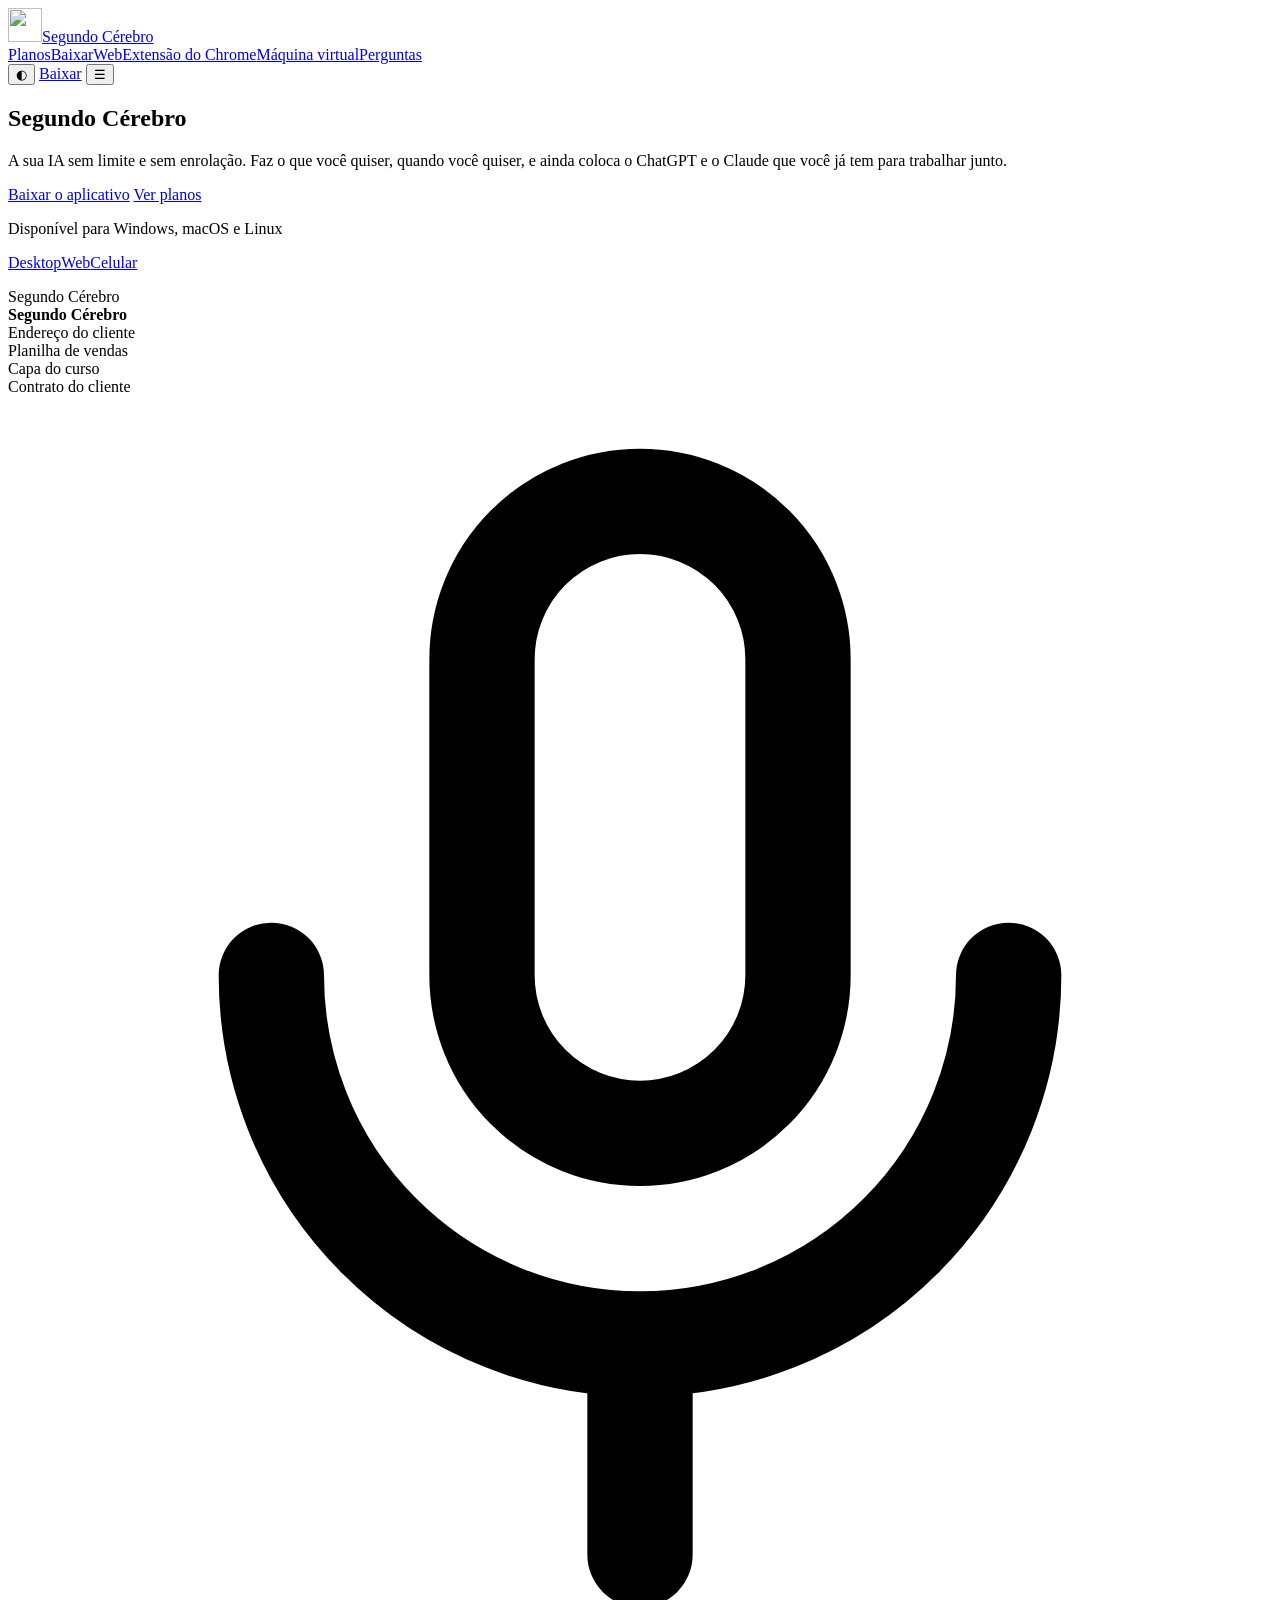
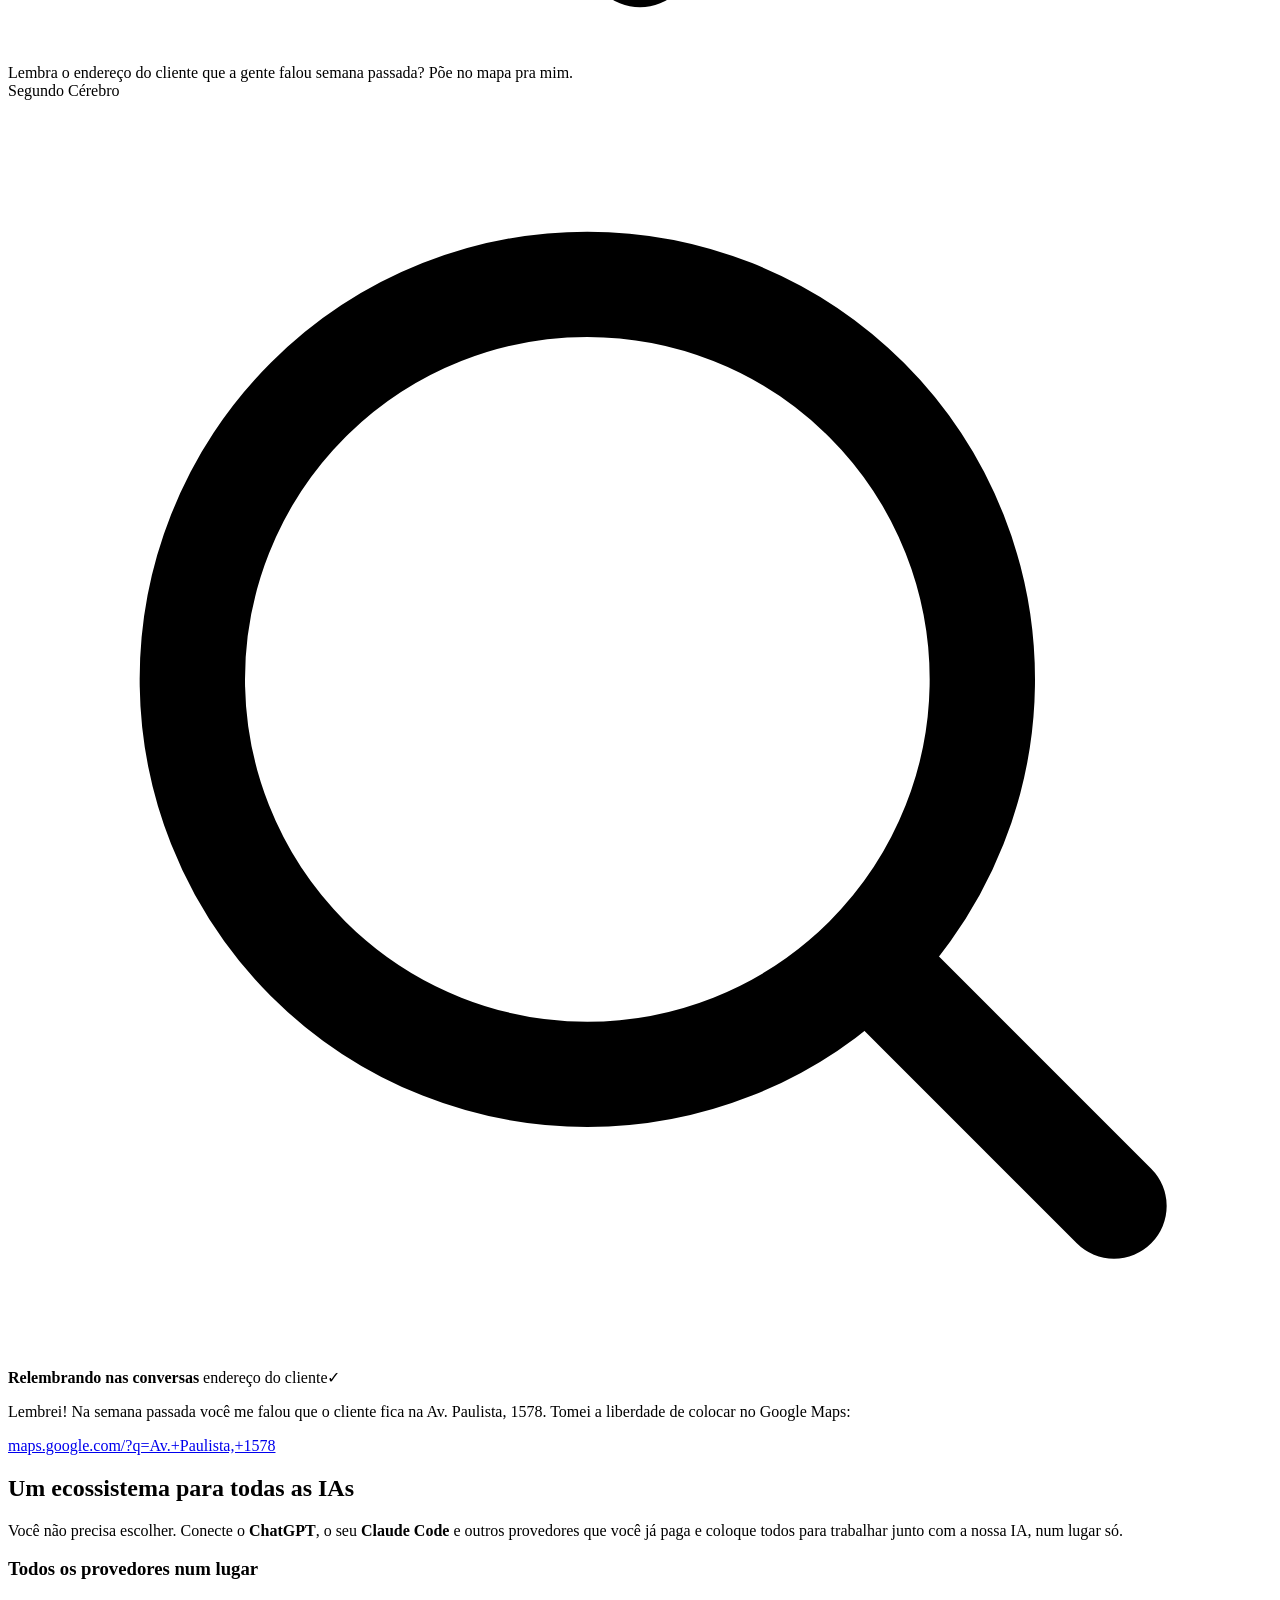
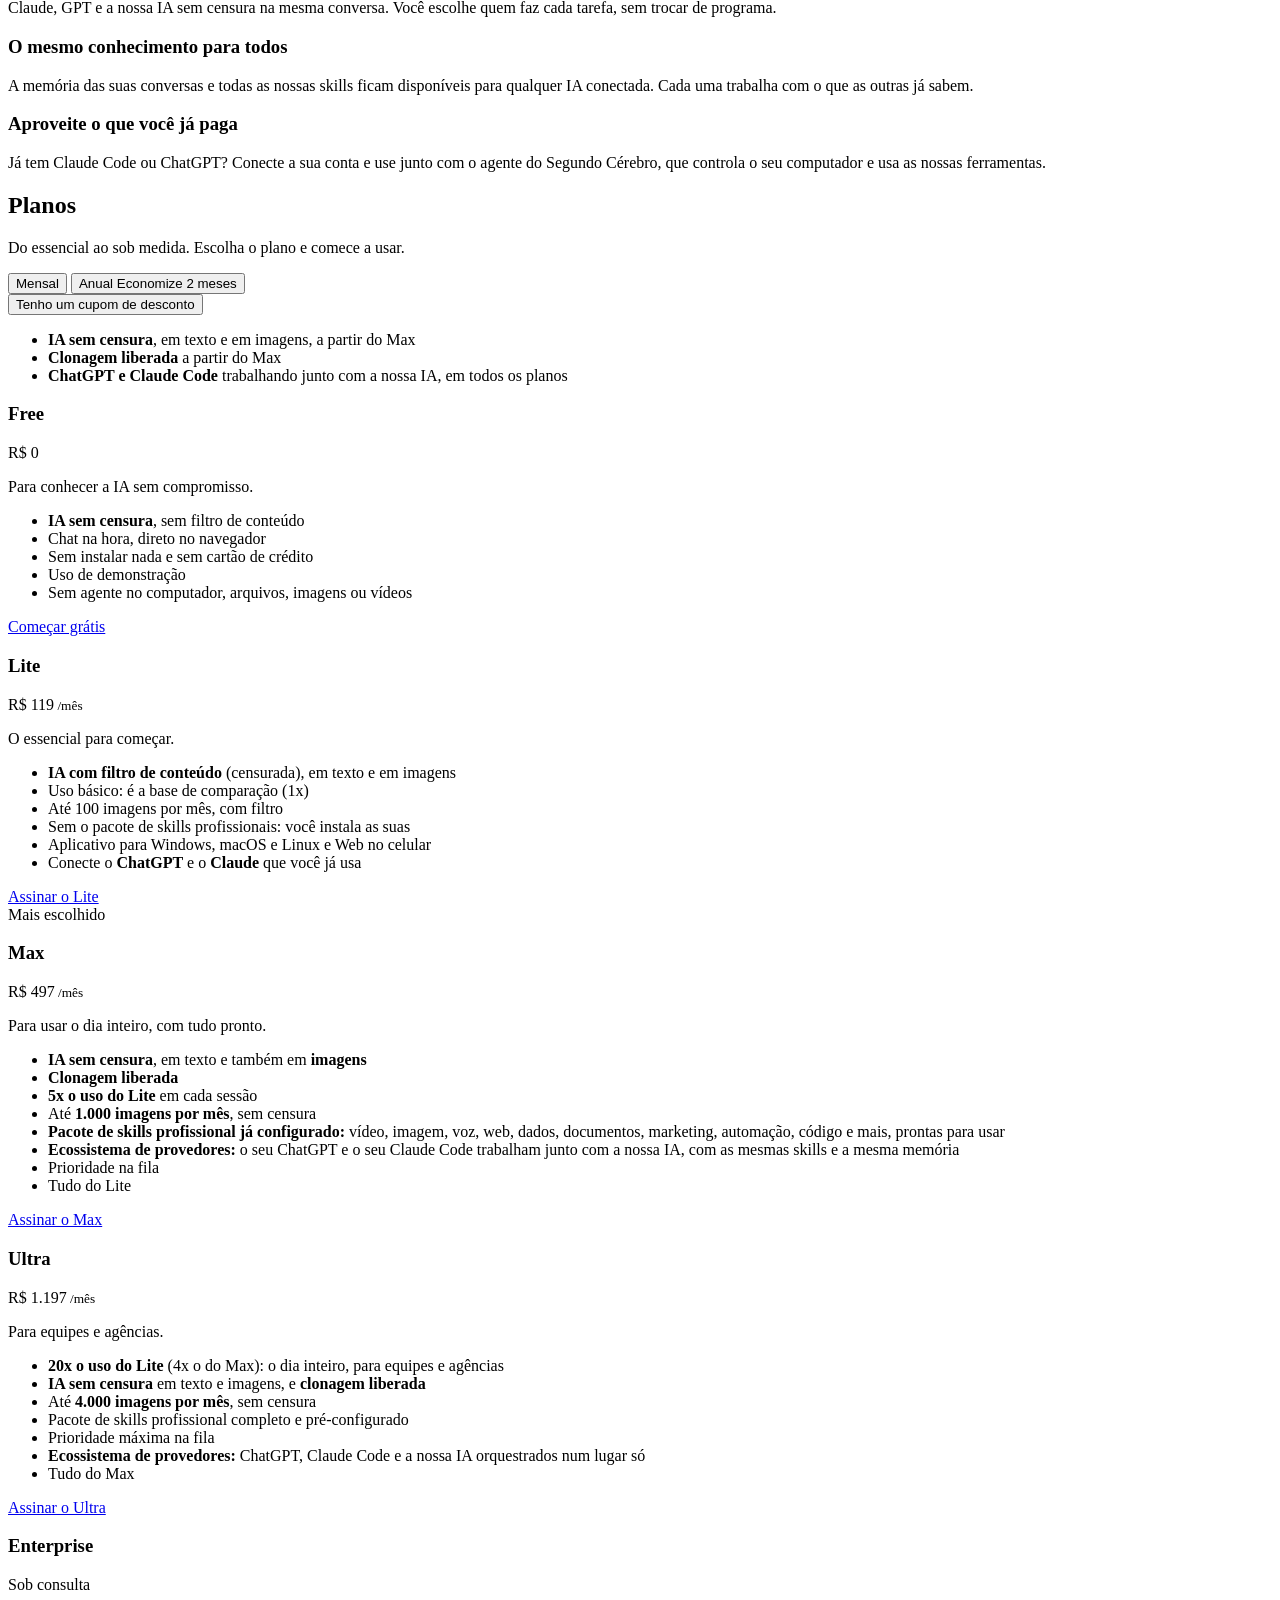
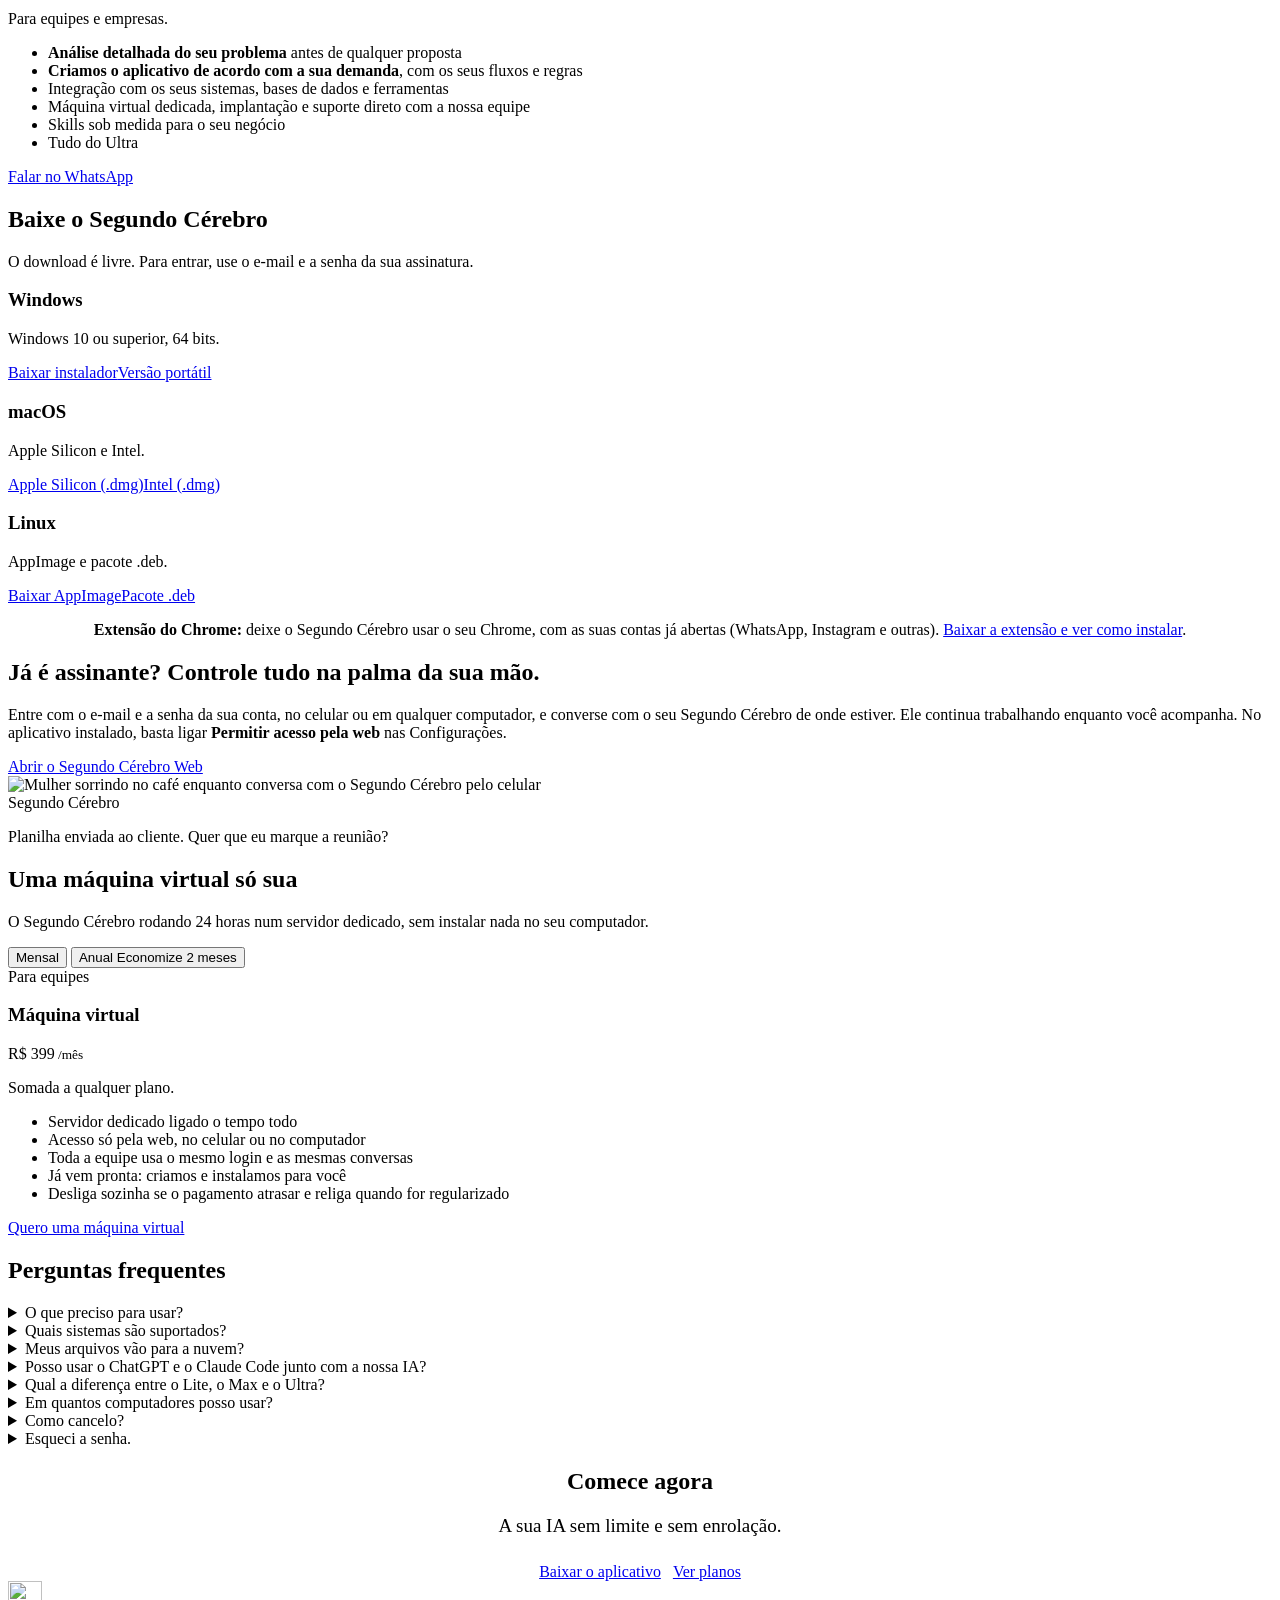
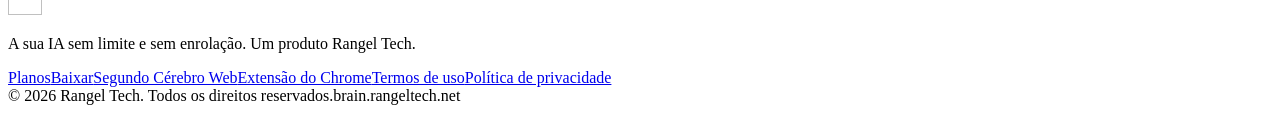
==== commit 011b95ed: "site: pagina da extensao do Chrome com download e passo a passo, e links no menu, nos downloads e no" ====
--- a/public/index.html
+++ b/public/index.html
@@ -18,7 +18,7 @@
 <header class="topo">
   <div class="wrap">
     <a class="marca" href="/" aria-label="Segundo Cérebro, início"><img src="/assets/img/logo.png" alt="" width="34" height="34">Segundo Cérebro</a>
-    <nav class="menu" id="menu" aria-label="Principal"><a href="#planos">Planos</a><a href="#baixar">Baixar</a><a href="#web">Web</a><a href="#maquina-virtual">Máquina virtual</a><a href="#faq">Perguntas</a></nav>
+    <nav class="menu" id="menu" aria-label="Principal"><a href="#planos">Planos</a><a href="#baixar">Baixar</a><a href="#web">Web</a><a href="/extensao/">Extensão do Chrome</a><a href="#maquina-virtual">Máquina virtual</a><a href="#faq">Perguntas</a></nav>
     <div class="topo-acoes">
       <button class="tema" id="tema" aria-label="Alternar claro e escuro" title="Alternar claro e escuro">◐</button>
       <a class="btn pri peq" href="#baixar" data-baixar>Baixar</a>
@@ -169,6 +169,7 @@
       <article class="down" data-os="linux"><h3>Linux</h3><p>AppImage e pacote .deb.</p><div class="btns"><a class="btn pri" data-asset="linux-appimage" href="https://github.com/RangelTech/second-brain/releases/latest/download/Segundo-Cerebro-Linux.AppImage">Baixar AppImage</a><a class="btn sec peq" data-asset="linux-deb" href="https://github.com/RangelTech/second-brain/releases/latest/download/Segundo-Cerebro-Linux.deb">Pacote .deb</a></div></article>
     </div>
     <p class="versao" id="versao"></p>
+    <p class="nota-dl" style="text-align:center;margin-top:14px"><b>Extensão do Chrome:</b> deixe o Segundo Cérebro usar o seu Chrome, com as suas contas já abertas (WhatsApp, Instagram e outras). <a href="/extensao/">Baixar a extensão e ver como instalar</a>.</p>
   </div>
 </section>
 
@@ -238,7 +239,7 @@
   <div class="wrap">
     <div class="cols">
       <div><a class="marca" href="/" style="color:#fff"><img src="/assets/img/logo.png" alt="" width="34" height="34">Segundo Cérebro</a><p>A sua IA sem limite e sem enrolação. Um produto Rangel Tech.</p></div>
-      <nav aria-label="Rodapé"><a href="#planos">Planos</a><a href="#baixar">Baixar</a><a href="#web">Segundo Cérebro Web</a><a href="/termos-de-uso/">Termos de uso</a><a href="/politica-de-privacidade/">Política de privacidade</a></nav>
+      <nav aria-label="Rodapé"><a href="#planos">Planos</a><a href="#baixar">Baixar</a><a href="#web">Segundo Cérebro Web</a><a href="/extensao/">Extensão do Chrome</a><a href="/termos-de-uso/">Termos de uso</a><a href="/politica-de-privacidade/">Política de privacidade</a></nav>
     </div>
     <div class="copy"><span>© 2026 Rangel Tech. Todos os direitos reservados.</span><span>brain.rangeltech.net</span></div>
   </div>
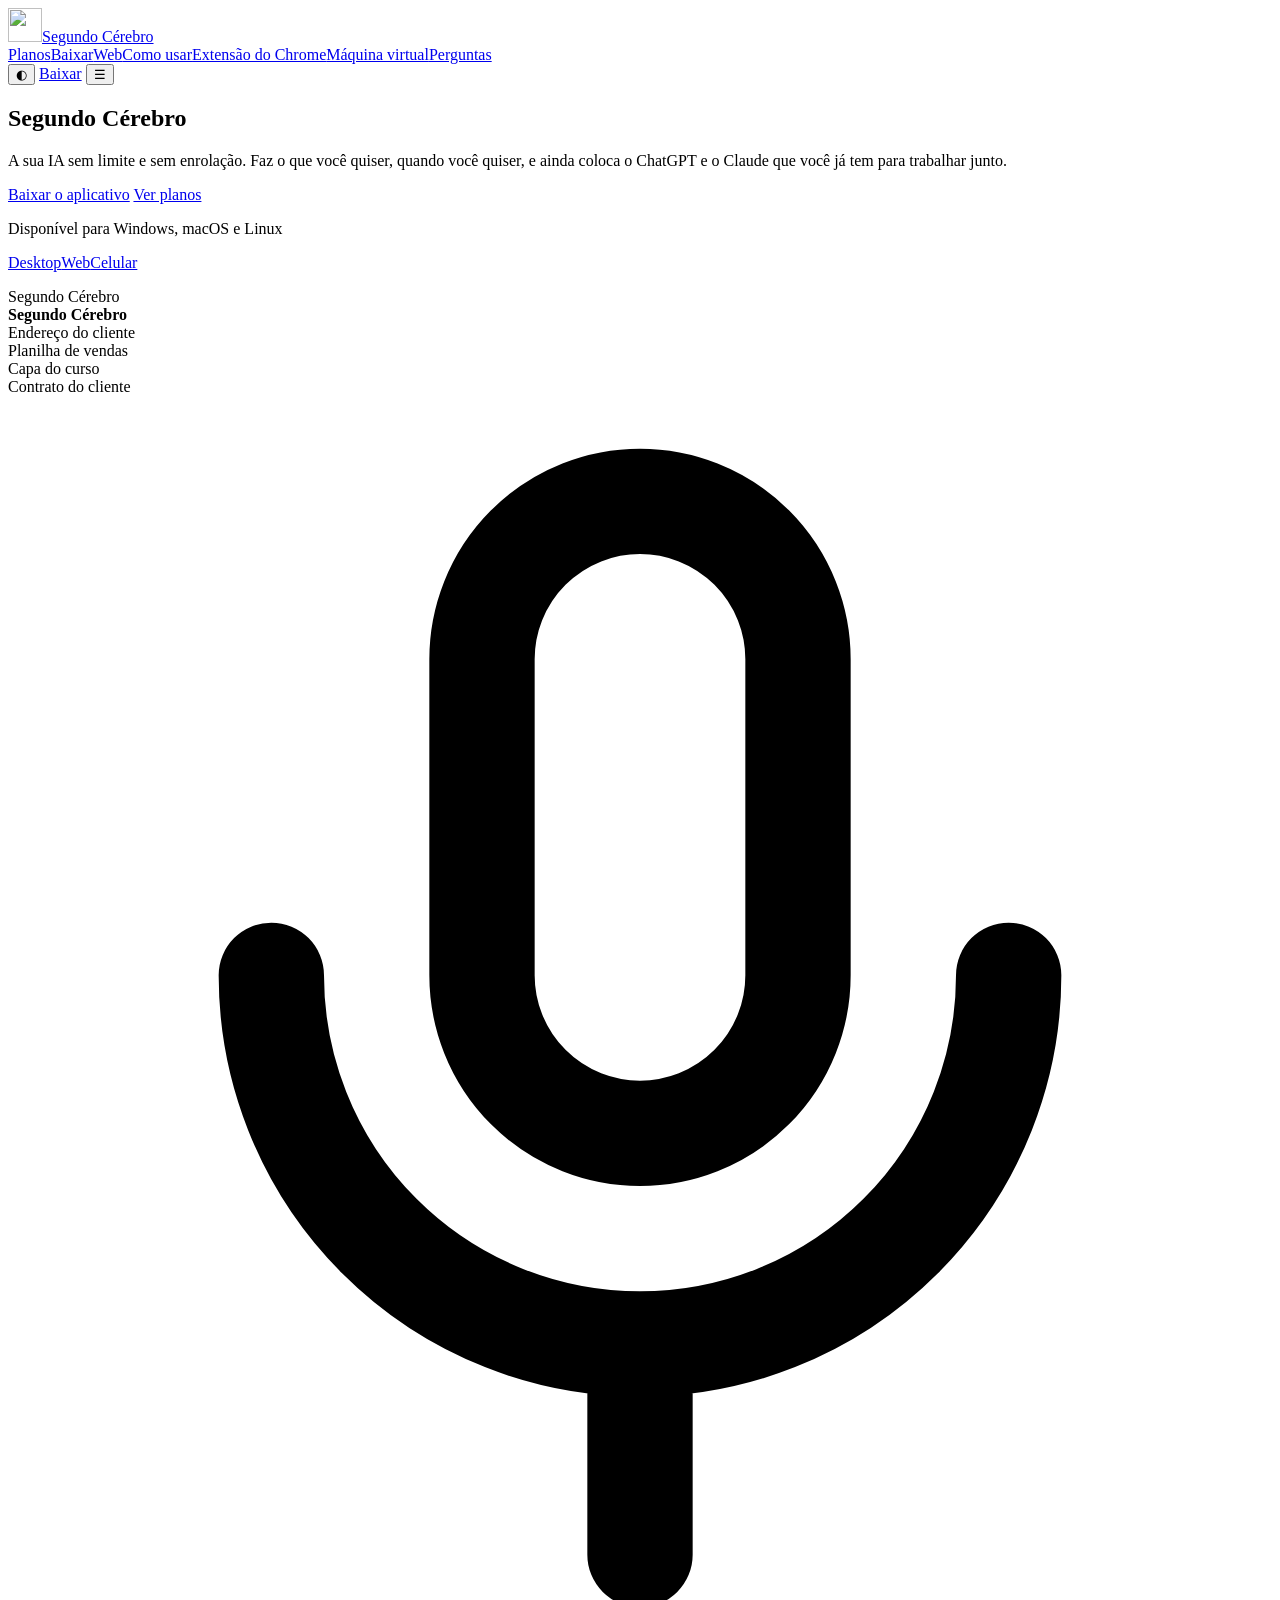
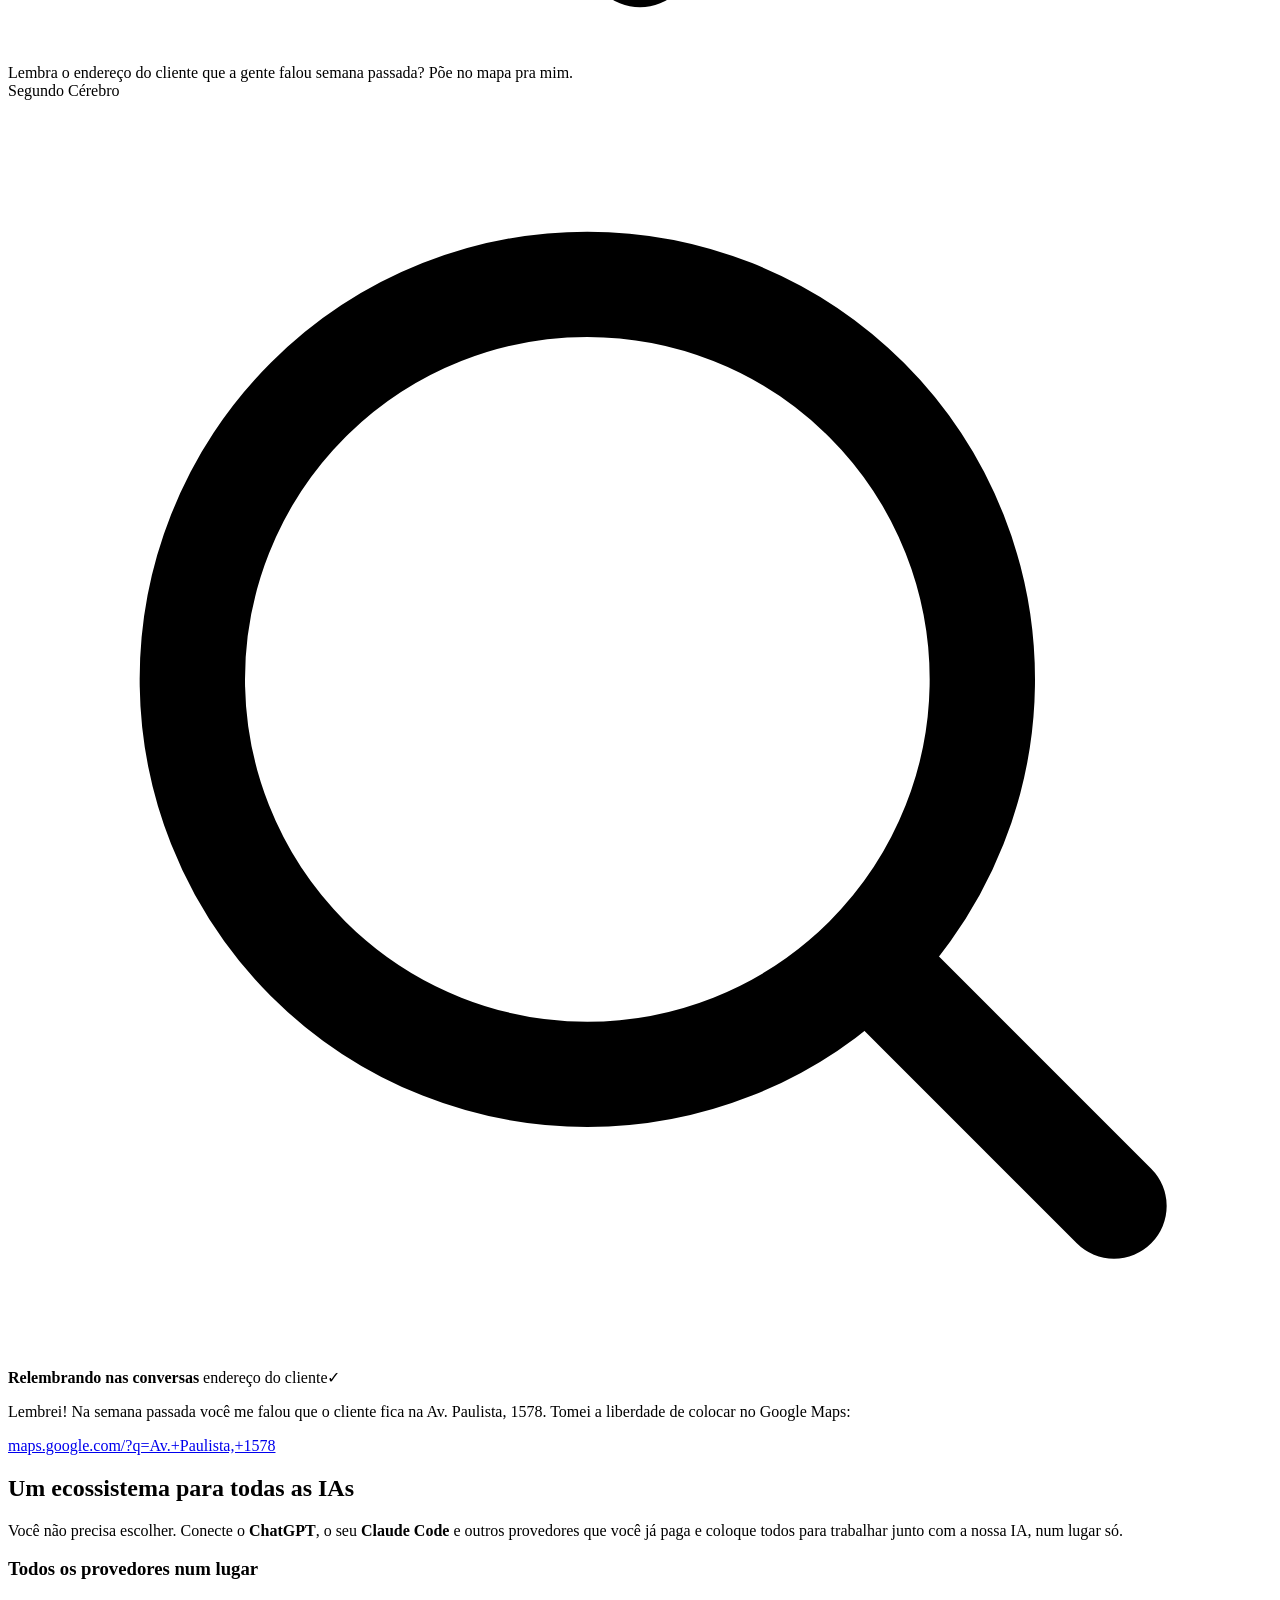
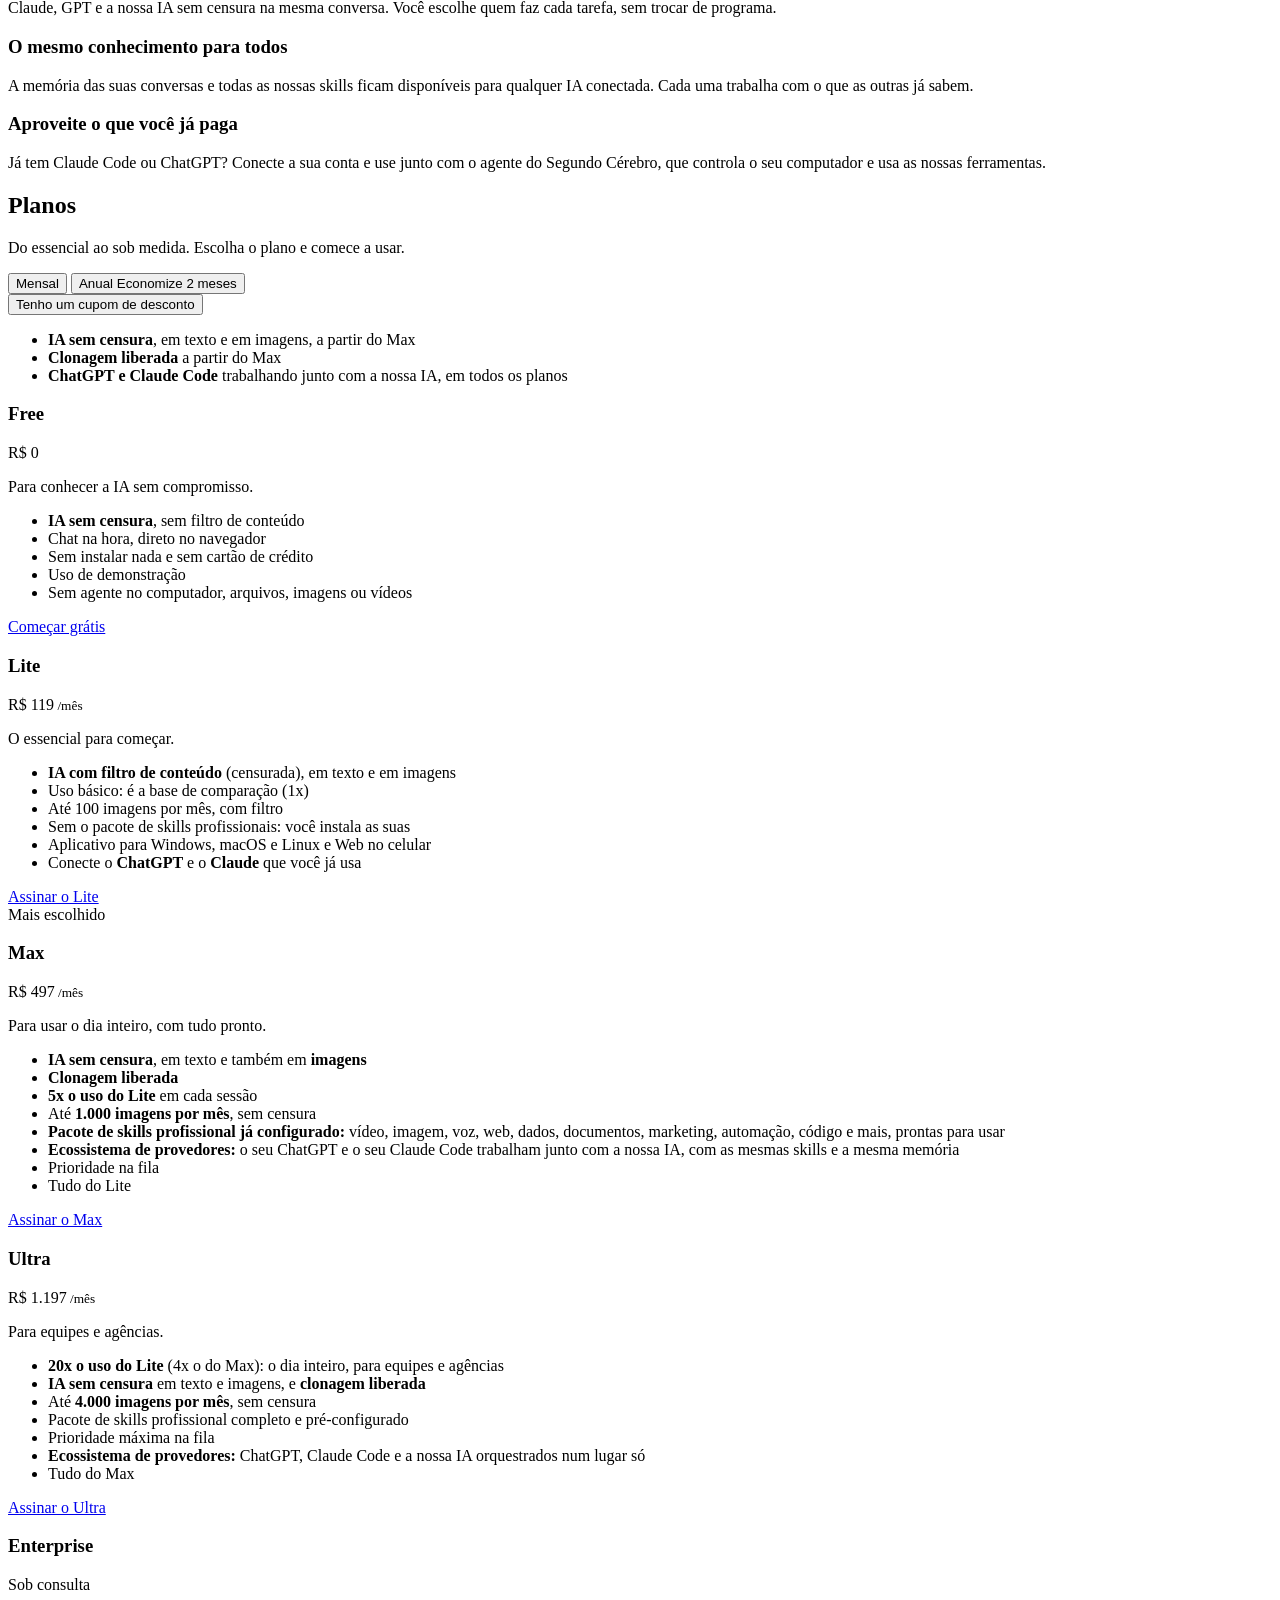
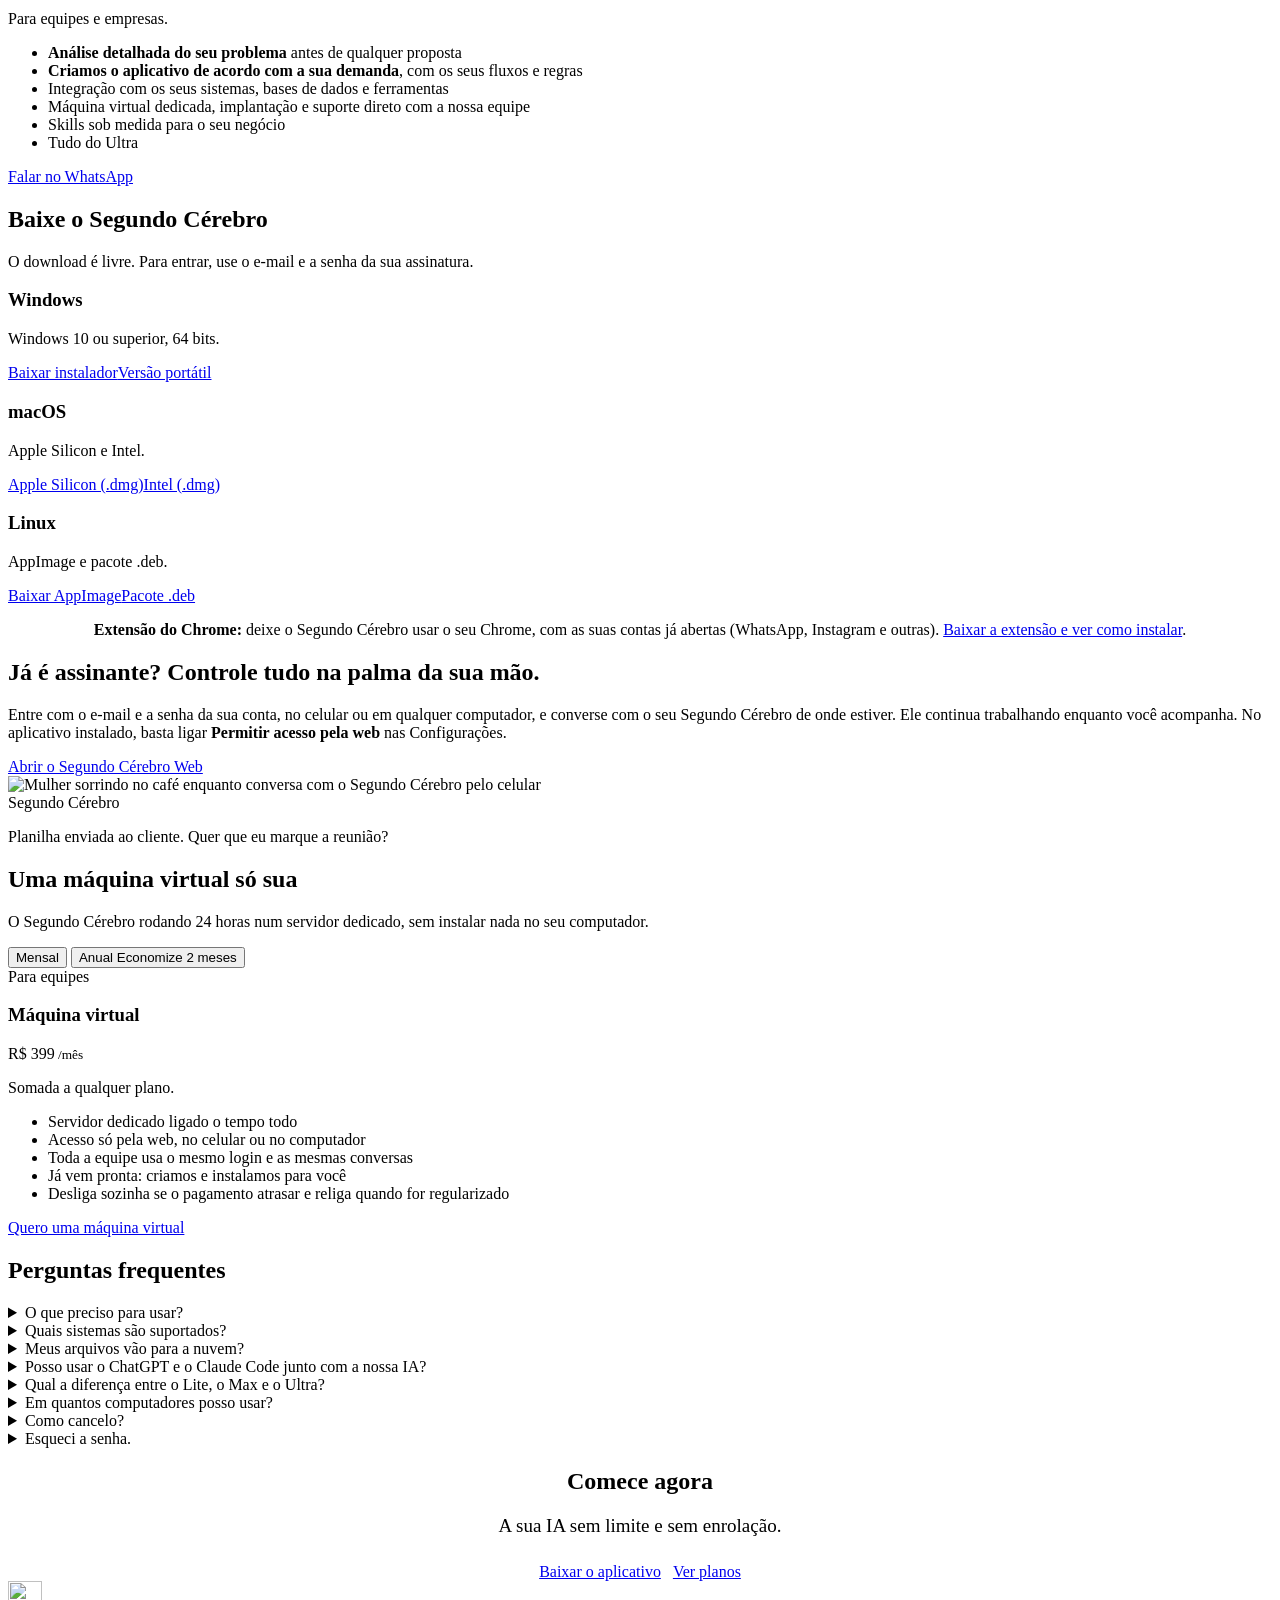
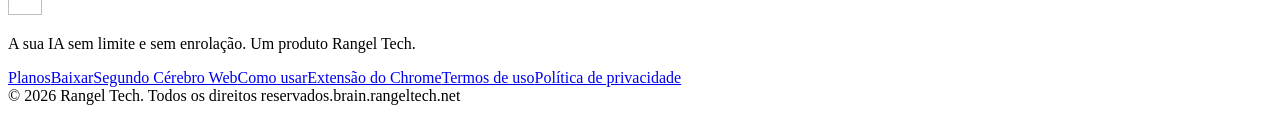
==== commit 800492d4: "site: pagina Como usar (manual com 24 prints reais: instalar, tela, pedidos, anexos, IA, permissoes," ====
--- a/public/index.html
+++ b/public/index.html
@@ -11,14 +11,14 @@
 <meta property="og:url" content="https://brain.rangeltech.net/">
 <meta name="theme-color" content="#faf6f0">
 <link rel="icon" type="image/png" href="/assets/favicon.png">
-<link rel="stylesheet" href="/assets/style.css?v=0.1.20">
+<link rel="stylesheet" href="/assets/style.css?v=0.1.21">
 <script>try{var t=localStorage.getItem('tema');if(t)document.documentElement.dataset.theme=t}catch(e){}</script>
 </head>
 <body>
 <header class="topo">
   <div class="wrap">
     <a class="marca" href="/" aria-label="Segundo Cérebro, início"><img src="/assets/img/logo.png" alt="" width="34" height="34">Segundo Cérebro</a>
-    <nav class="menu" id="menu" aria-label="Principal"><a href="#planos">Planos</a><a href="#baixar">Baixar</a><a href="#web">Web</a><a href="/extensao/">Extensão do Chrome</a><a href="#maquina-virtual">Máquina virtual</a><a href="#faq">Perguntas</a></nav>
+    <nav class="menu" id="menu" aria-label="Principal"><a href="#planos">Planos</a><a href="#baixar">Baixar</a><a href="#web">Web</a><a href="/como-usar/">Como usar</a><a href="/extensao/">Extensão do Chrome</a><a href="#maquina-virtual">Máquina virtual</a><a href="#faq">Perguntas</a></nav>
     <div class="topo-acoes">
       <button class="tema" id="tema" aria-label="Alternar claro e escuro" title="Alternar claro e escuro">◐</button>
       <a class="btn pri peq" href="#baixar" data-baixar>Baixar</a>
@@ -239,7 +239,7 @@
   <div class="wrap">
     <div class="cols">
       <div><a class="marca" href="/" style="color:#fff"><img src="/assets/img/logo.png" alt="" width="34" height="34">Segundo Cérebro</a><p>A sua IA sem limite e sem enrolação. Um produto Rangel Tech.</p></div>
-      <nav aria-label="Rodapé"><a href="#planos">Planos</a><a href="#baixar">Baixar</a><a href="#web">Segundo Cérebro Web</a><a href="/extensao/">Extensão do Chrome</a><a href="/termos-de-uso/">Termos de uso</a><a href="/politica-de-privacidade/">Política de privacidade</a></nav>
+      <nav aria-label="Rodapé"><a href="#planos">Planos</a><a href="#baixar">Baixar</a><a href="#web">Segundo Cérebro Web</a><a href="/como-usar/">Como usar</a><a href="/extensao/">Extensão do Chrome</a><a href="/termos-de-uso/">Termos de uso</a><a href="/politica-de-privacidade/">Política de privacidade</a></nav>
     </div>
     <div class="copy"><span>© 2026 Rangel Tech. Todos os direitos reservados.</span><span>brain.rangeltech.net</span></div>
   </div>
@@ -276,7 +276,7 @@
     </div>
   </div>
 </div>
-<script src="/assets/config.js?v=0.1.20"></script>
-<script src="/assets/app.js?v=0.1.20"></script>
+<script src="/assets/config.js?v=0.1.21"></script>
+<script src="/assets/app.js?v=0.1.21"></script>
 </body>
 </html>
